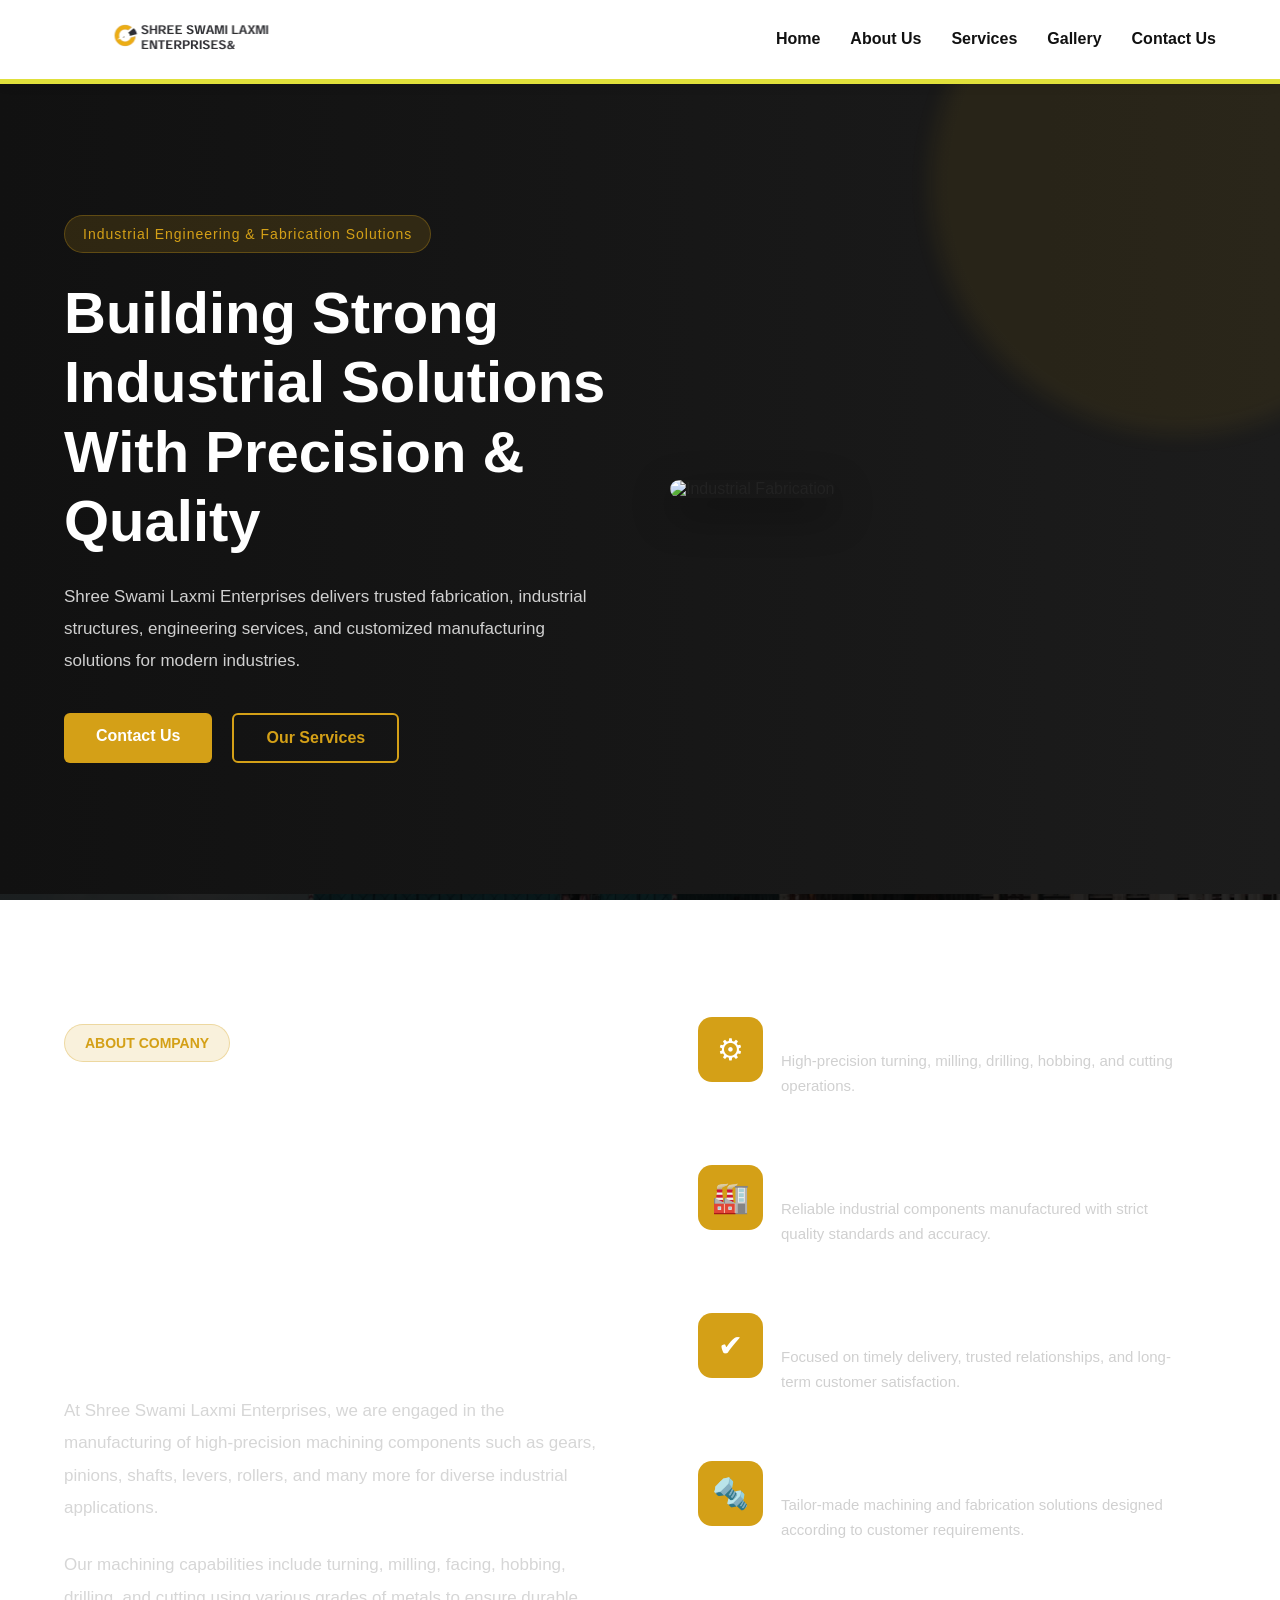
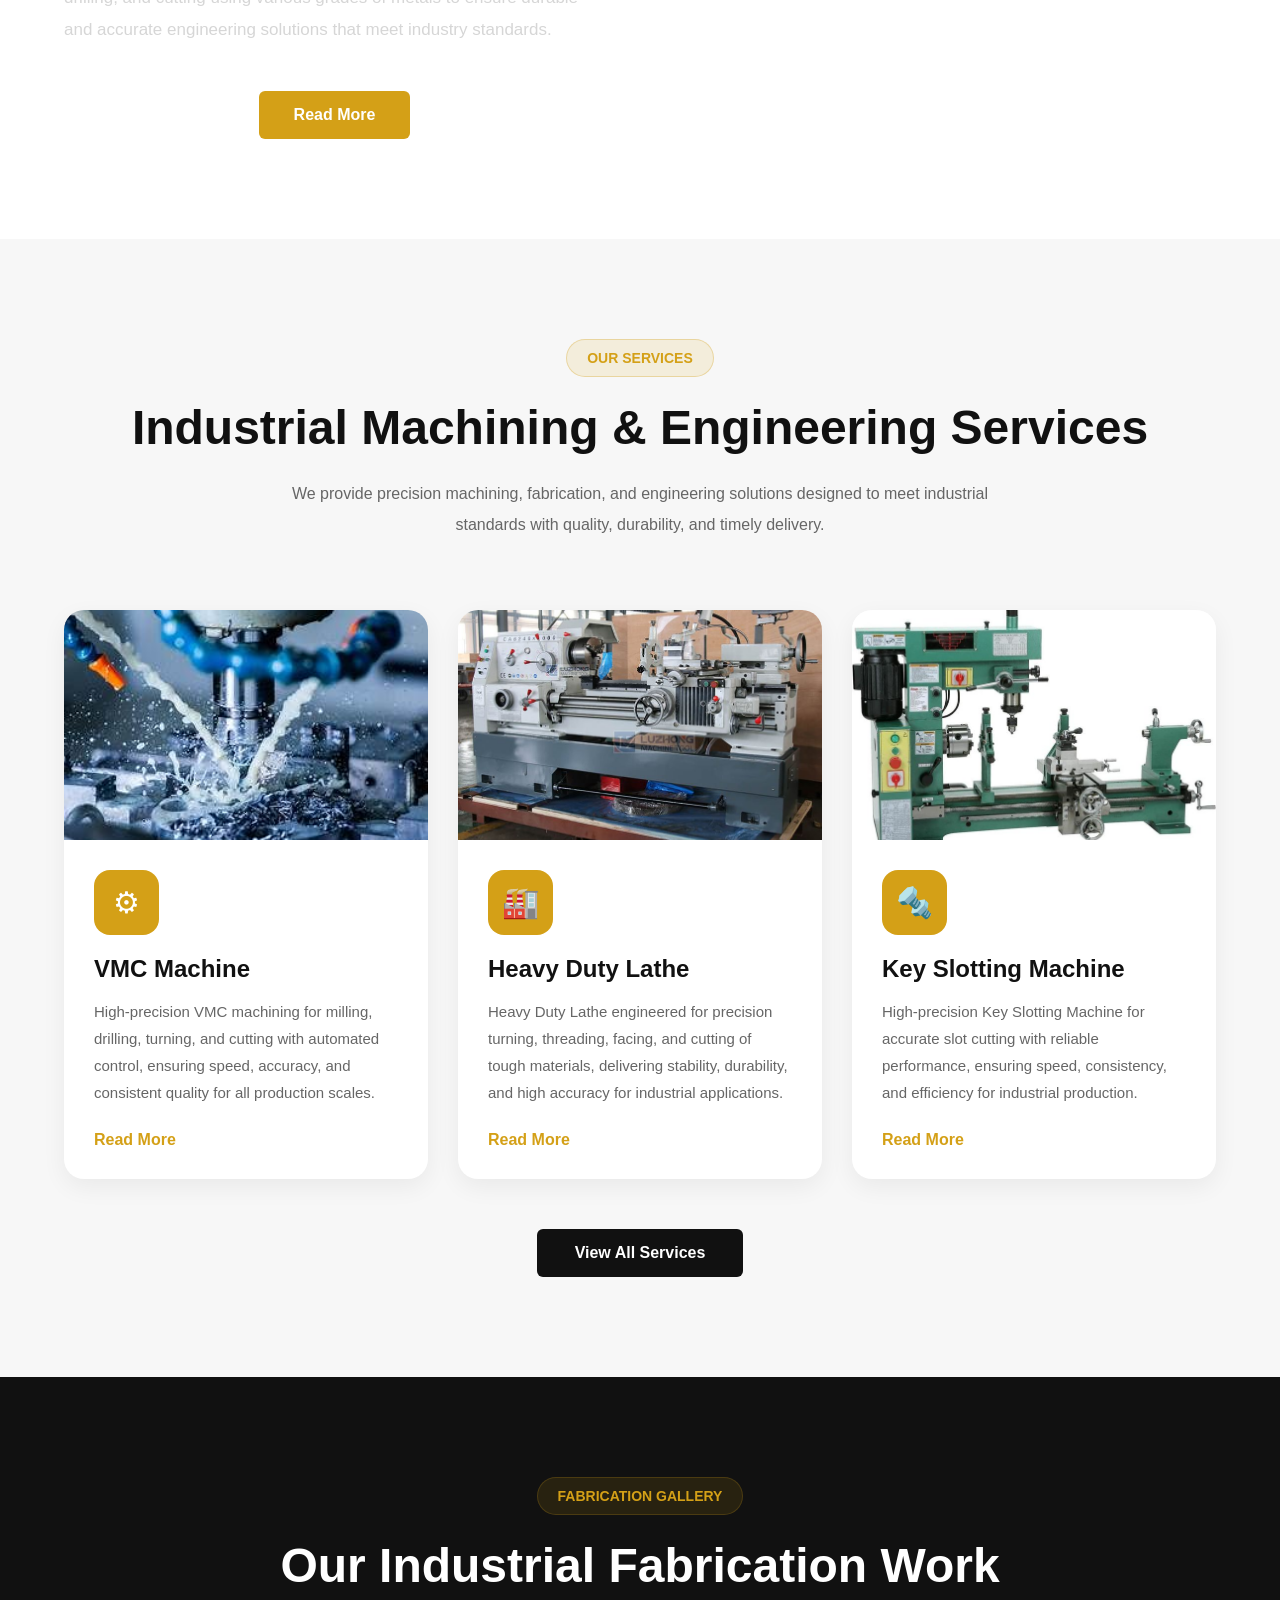
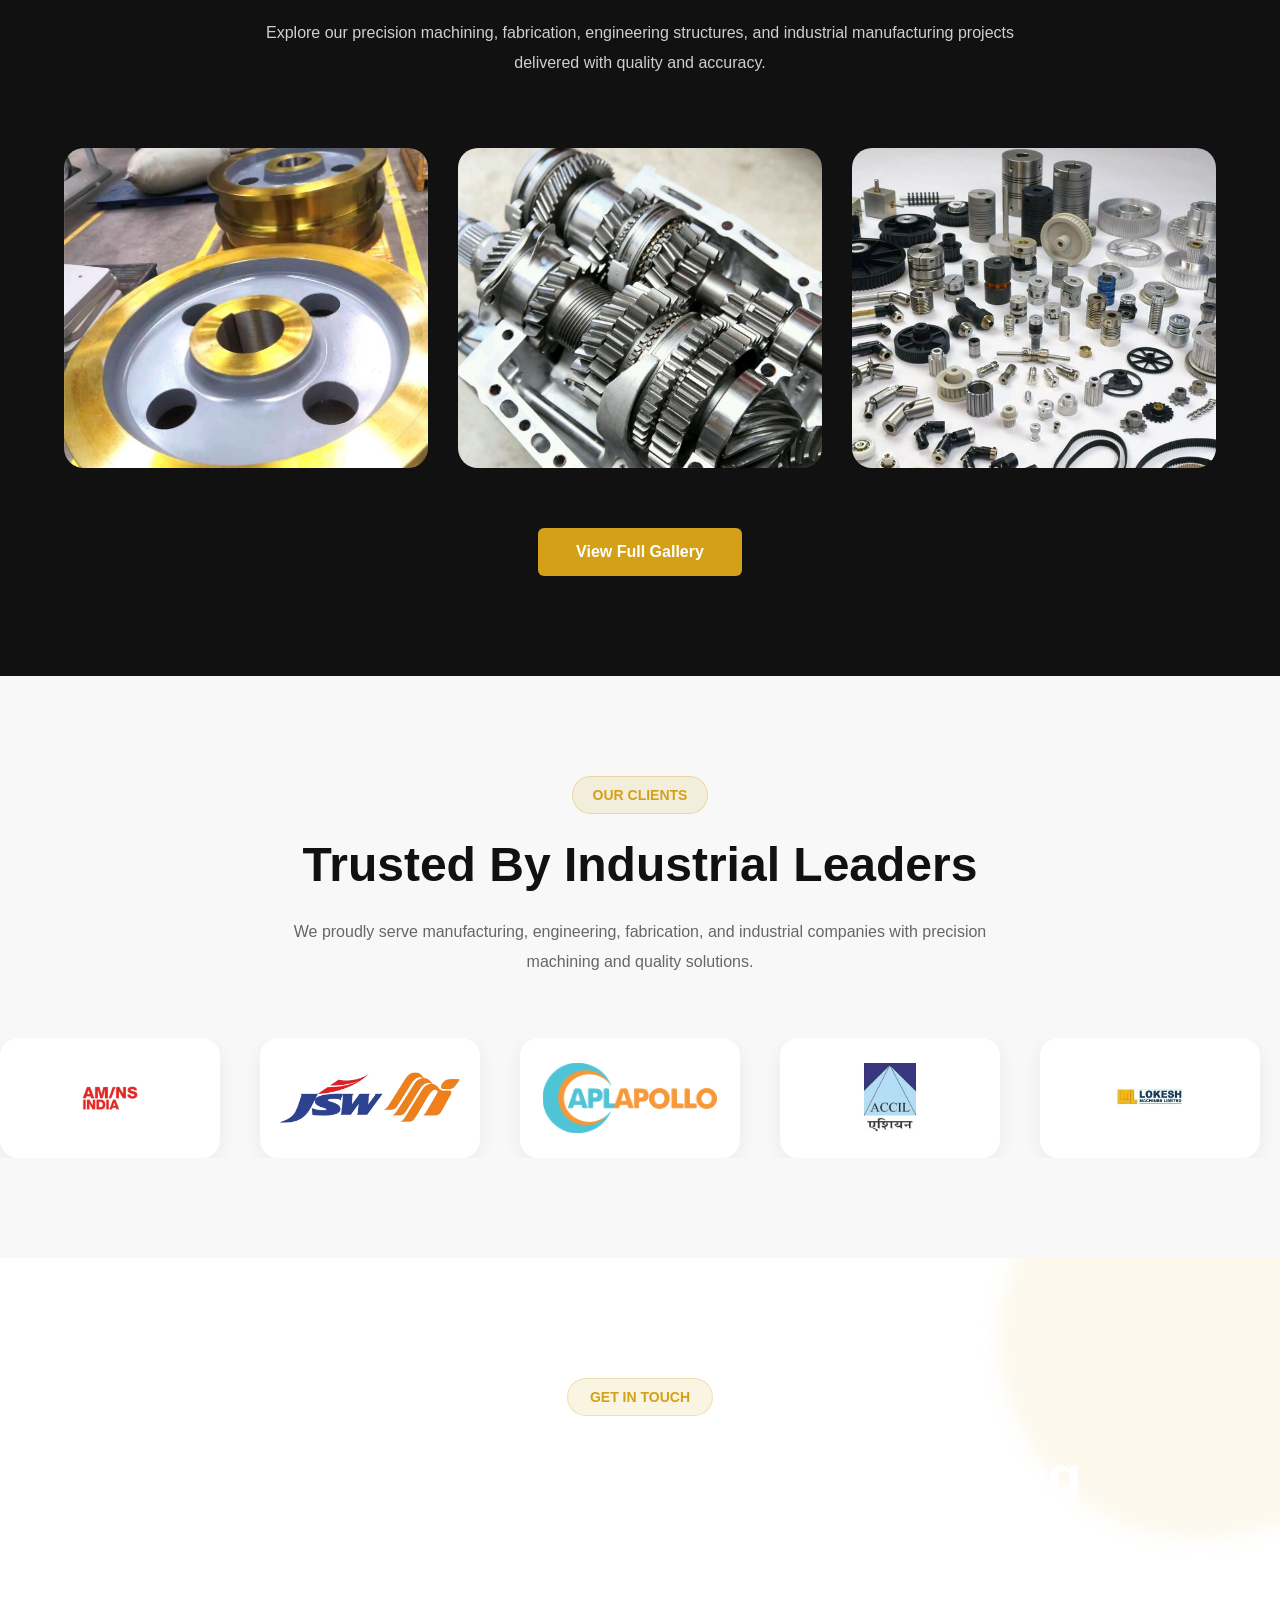
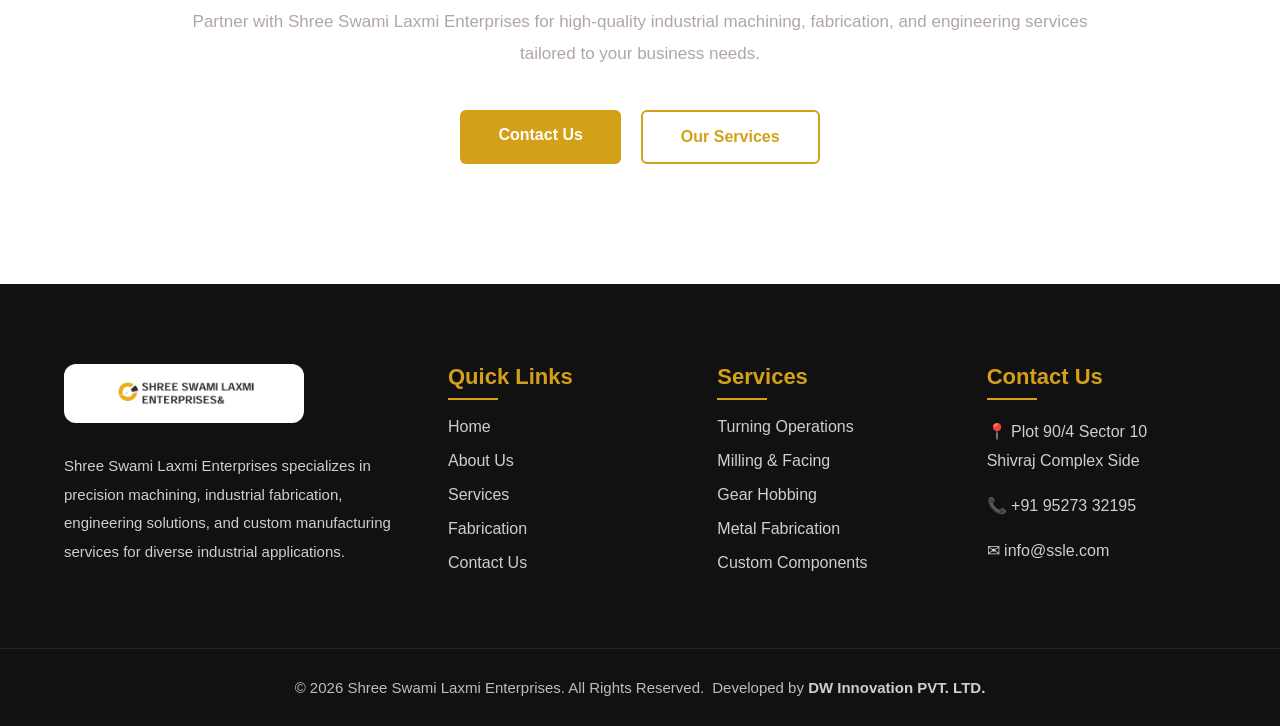
==== index.html @ 6cf03e57 "first commit" ====
<!DOCTYPE html>
<html lang="en">
<head>
    <meta charset="UTF-8">
    <meta name="viewport" content="width=device-width, initial-scale=1.0">
    <title>SSLE</title>
    <link rel="stylesheet" href="assets/css/style.css">
    <link rel="icon" href="assets/img/SSLE_company_logo.png">
</head>
<body>
    <div id="header"></div>

    <section class="hero-section">
        <div class="hero-overlay"></div>
        <div class="container hero-container">

            <div class="hero-content">

                <span class="hero-subtitle">
                    Industrial Engineering & Fabrication Solutions
                </span>

                <h1>
                    Building Strong Industrial Solutions With Precision & Quality
                </h1>

                <p>
                    Shree Swami Laxmi Enterprises delivers trusted fabrication,
                    industrial structures, engineering services, and customized
                    manufacturing solutions for modern industries.
                </p>

                <div class="hero-buttons">
                    <a href="/contact.html" class="primary-btn">
                        Contact Us
                    </a>

                    <a href="services.html" class="secondary-btn">
                        Our Services
                    </a>
                </div>

            </div>

            <div class="hero-image">
                <img src="https://images.unsplash.com/photo-1504307651254-35680f356dfd?q=80&w=1400&auto=format&fit=crop"
                    alt="Industrial Fabrication">
            </div>

        </div>
    </section>

    <section class="about-section">

        <div class="container about-wrapper">

            <!-- LEFT CONTENT -->

            <div class="about-content">

                <span class="section-tag">
                    ABOUT COMPANY
                </span>

                <h2 class="about-heading">
                    Precision Machining & Engineering Solutions
                </h2>

                <p>
                    At Shree Swami Laxmi Enterprises, we are engaged in the
                    manufacturing of high-precision machining components such as
                    gears, pinions, shafts, levers, rollers, and many more for
                    diverse industrial applications.
                </p>

                <p>
                    Our machining capabilities include turning, milling, facing,
                    hobbing, drilling, and cutting using various grades of metals
                    to ensure durable and accurate engineering solutions that meet
                    industry standards.
                </p>

                <div class="about-btn-wrapper">
                    <a href="about.html" class="about-btn">
                        Read More
                    </a>
                </div>
            </div>

            

            <!-- RIGHT IMAGE + CARDS -->

            <div class="about-right">

               
                <div class="about-features">

                    <div class="feature-card">
                        <div class="feature-icon">
                            ⚙
                        </div>

                        <div>
                            <h3>Advanced Machining</h3>

                            <p>
                                High-precision turning, milling, drilling,
                                hobbing, and cutting operations.
                            </p>
                        </div>
                    </div>

                    <div class="feature-card">
                        <div class="feature-icon">
                            🏭
                        </div>

                        <div>
                            <h3>Quality Manufacturing</h3>

                            <p>
                                Reliable industrial components manufactured with
                                strict quality standards and accuracy.
                            </p>
                        </div>
                    </div>

                    <div class="feature-card">
                        <div class="feature-icon">
                            ✔
                        </div>

                        <div>
                            <h3>Customer Commitment</h3>

                            <p>
                                Focused on timely delivery, trusted relationships,
                                and long-term customer satisfaction.
                            </p>
                        </div>
                    </div>

                    <div class="feature-card">
                        <div class="feature-icon">
                            🔩
                        </div>

                        <div>
                            <h3>Customized Solutions</h3>

                            <p>
                                Tailor-made machining and fabrication solutions
                                designed according to customer requirements.
                            </p>
                        </div>
                    </div>

                </div>

            </div>

        </div>

    </section>

    <section class="services-section">

        <div class="container">

            <div class="section-title">

                <span class="section-tag">
                    OUR SERVICES
                </span>

                <h2>
                    Industrial Machining & Engineering Services
                </h2>

                <p>
                    We provide precision machining, fabrication, and engineering
                    solutions designed to meet industrial standards with quality,
                    durability, and timely delivery.
                </p>

            </div>

            <div class="services-grid">

                <!-- Service 1 -->

                <div class="service-card">

                    <div class="service-image">
                        <img src="/assets/img/services/VMC-machine.jfif"
                            alt="VMC Machine">
                    </div>

                    <div class="service-content">

                        <div class="service-icon">
                            ⚙
                        </div>

                        <h3>VMC Machine</h3>

                        <p>
                            High-precision VMC machining for milling, drilling, turning, and cutting with automated control, ensuring speed, accuracy, and consistent quality for all production scales.
                        </p>

                        <a href="#" class="service-btn">
                            Read More
                        </a>

                    </div>

                </div>

                <!-- Service 2 -->

                <div class="service-card">

                    <div class="service-image">
                        <img src="/assets/img/services/Heavy-duty-lathe.jfif"
                            alt="Heavy Duty Lathe">
                    </div>

                    <div class="service-content">

                        <div class="service-icon">
                            🏭
                        </div>

                        <h3>Heavy Duty Lathe</h3>

                        <p>
                            Heavy Duty Lathe engineered for precision turning, threading, facing, and cutting of tough materials, delivering stability, durability, and high accuracy for industrial applications.
                        </p>

                        <a href="#" class="service-btn">
                            Read More
                        </a>

                    </div>

                </div>

                <!-- Service 3 -->

                <div class="service-card">

                    <div class="service-image">
                        <img src="/assets/img/services/Key-slotting-machine.jfif"
                            alt="Key Slotting Machine">
                    </div>

                    <div class="service-content">

                        <div class="service-icon">
                            🔩
                        </div>

                        <h3>Key Slotting Machine</h3>

                        <p>
                            High-precision Key Slotting Machine for accurate slot cutting with reliable performance, ensuring speed, consistency, and efficiency for industrial production.
                        </p>

                        <a href="#" class="service-btn">
                            Read More
                        </a>

                    </div>

                </div>

            </div>
            <div class="services-btn-wrapper">

                <a href="services.html" class="view-services-btn">
                    View All Services
                </a>

            </div>

        </div>

    </section>

    <section class="gallery-section">

        <div class="container">

            <!-- SECTION TITLE -->

            <div class="section-title">

                <span class="section-tag">
                    FABRICATION GALLERY
                </span>

                <h2>
                    Our Industrial Fabrication Work
                </h2>

                <p>
                    Explore our precision machining, fabrication,
                    engineering structures, and industrial manufacturing
                    projects delivered with quality and accuracy.
                </p>

            </div>

            <!-- GALLERY GRID -->

            <div class="gallery-grid">

                <!-- ITEM 1 -->

                <div class="gallery-item">
                    <img src="/assets/img/fabrication/crane-wheels.jfif"
                        alt="Crane Wheels">

                    <div class="gallery-overlay">
                        <h3>Crane Wheels</h3>
                    </div>
                </div>

                <!-- ITEM 2 -->

                <div class="gallery-item">
                    <img src="/assets/img/fabrication/gear-box.jfif"
                        alt="Gear Box">

                    <div class="gallery-overlay">
                        <h3>Gear Box</h3>
                    </div>
                </div>

                <!-- ITEM 3 -->

                <div class="gallery-item">
                    <img src="/assets/img/fabrication/fabrications.jfif"
                        alt="Fabrication Machine">

                    <div class="gallery-overlay">
                        <h3>Fabrication Machine</h3>
                    </div>
                </div>
            </div>

            <!-- BUTTON -->

            <div class="gallery-btn-wrapper">

                <a href="gallery.html" class="gallery-btn">
                    View Full Gallery
                </a>

            </div>

        </div>

    </section>

    <section class="clients-section">

        <div class="container">

            <!-- SECTION TITLE -->

            <div class="section-title">

                <span class="section-tag">
                    OUR CLIENTS
                </span>

                <h2>
                    Trusted By Industrial Leaders
                </h2>

                <p>
                    We proudly serve manufacturing, engineering,
                    fabrication, and industrial companies with
                    precision machining and quality solutions.
                </p>

            </div>

        </div>

        <!-- LOGO SCROLLER -->

        <div class="logo-slider">

            <div class="logo-track">

                <!-- ORIGINAL LOGOS -->

                <div class="logo-item">
                    <img src="/assets/img/logos/Arcelormittal Nippol Steel India .Ltd.jpg" alt="">
                </div>

                <div class="logo-item">
                    <img src="/assets/img/logos/JSW MI Steel Service centre Pvt. Ltd..webp" alt="Client Logo">
                </div>

                <div class="logo-item">
                    <img src="/assets/img/logos/APL Apollo Steels.png" alt="Client Logo">
                </div>

                <div class="logo-item">
                    <img src="/assets/img/logos/Asian Colour Coated Ispat Ltd..jfif" alt="Client Logo">
                </div>

                <div class="logo-item">
                    <img src="/assets/img/logos/Lokesh Machine Ltd.jfif" alt="Client Logo">
                </div>

                <div class="logo-item">
                    <img src="/assets/img/logos/Maharashtra Seamless Ltd.png" alt="Client Logo">
                </div>

                <div class="logo-item">
                    <img src="/assets/img/logos/Mecton Solution Pvt. Ltd..jfif" alt="Client Logo">
                </div>

                <div class="logo-item">
                    <img src="/assets/img/logos/Nutech Industries.jfif" alt="Client Logo">
                </div>

                <div class="logo-item">
                    <img src="/assets/img/logos/Uttam Value Steel Ltd..jfif" alt="Client Logo">
                </div>

                <!-- DUPLICATE FOR SMOOTH LOOP -->

                <div class="logo-item">
                    <img src="/assets/img/logos/Arcelormittal Nippol Steel India .Ltd.jpg" alt="">
                </div>

                <div class="logo-item">
                    <img src="/assets/img/logos/JSW MI Steel Service centre Pvt. Ltd..webp" alt="Client Logo">
                </div>

                <div class="logo-item">
                    <img src="/assets/img/logos/APL Apollo Steels.htm" alt="Client Logo">
                </div>

                <div class="logo-item">
                    <img src="/assets/img/logos/Asian Colour Coated Ispat Ltd..jfif" alt="Client Logo">
                </div>

                <div class="logo-item">
                    <img src="/assets/img/logos/Lokesh Machine Ltd.jfif" alt="Client Logo">
                </div>

                <div class="logo-item">
                    <img src="/assets/img/logos/Maharashtra Seamless Ltd. Nagothane.htm" alt="Client Logo">
                </div>

                <div class="logo-item">
                    <img src="/assets/img/logos/Mecton Solution Pvt. Ltd. Pune.htm" alt="Client Logo">
                </div>

                <div class="logo-item">
                    <img src="/assets/img/logos/Nutech Industries.jfif" alt="Client Logo">
                </div>

                <div class="logo-item">
                    <img src="/assets/img/logos/Uttam Value Steel Ltd..jfif" alt="Client Logo">
                </div>

            </div>

        </div>

    </section>

    <section class="cta-section">

    <div class="cta-overlay"></div>

        <div class="container">

            <div class="cta-content">

                <span class="cta-tag">
                    GET IN TOUCH
                </span>

                <h2>
                    Looking For Precision Machining & Fabrication Solutions?
                </h2>

                <p>
                    Partner with Shree Swami Laxmi Enterprises for
                    high-quality industrial machining, fabrication,
                    and engineering services tailored to your business needs.
                </p>

                <div class="cta-buttons">

                    <a href="contact.html" class="cta-btn primary-btn">
                        Contact Us
                    </a>

                    <a href="services.html" class="cta-btn secondary-btn">
                        Our Services
                    </a>

                </div>

            </div>

        </div>

    </section>

    <div id="footer"></div>

    <script src="assets/js/script.js"></script>
</body>
</html>
---- assets/css/style.css ----
* {
    margin: 0;
    padding: 0;
    box-sizing: border-box;
    font-family: Arial, sans-serif;
}

body {
    background: #ffffff;
    color: #222;
}

.container {
    width: 90%;
    max-width: 1200px;
    margin: auto;
}

/* ================= HEADER ================= */

.main-header {
    width: 100%;
    background: #ffffff;
    box-shadow: 0 2px 10px rgba(0,0,0,0.08);
    position: sticky;
    top: 0;
    z-index: 999;
    border-bottom: 5px solid rgb(224, 224, 59);
}

.navbar {
    display: flex;
    justify-content: space-between;
    align-items: center;
    padding: 15px 0;
}

.logo-section img {
    width: 250px;
    max-width: 100%;
}

.nav-links {
    display: flex;
    gap: 30px;
    list-style: none;
}

.nav-links li a {
    text-decoration: none;
    color: #111;
    font-weight: 600;
    transition: 0.3s;
    position: relative;
}

.nav-links li a::after {
    content: '';
    position: absolute;
    left: 0;
    bottom: -5px;
    width: 0;
    height: 2px;
    background: #d4a017;
    transition: 0.3s;
}

.nav-links li a:hover::after {
    width: 100%;
}

.nav-links li a:hover {
    color: #d4a017;
}

.menu-toggle {
    display: none;
    font-size: 28px;
    cursor: pointer;
    color: #111;
}

/* ================= RESPONSIVE HEADER ================= */

@media(max-width: 992px) {

    .logo-section img {
        width: 210px;
    }

    .nav-links {
        gap: 20px;
    }

}

@media(max-width: 768px) {

    .main-header {
        border-bottom: 4px solid rgb(224, 224, 59);
    }

    .navbar {
        padding: 12px 0;
        position: relative;
    }

    .logo-section img {
        width: 180px;
    }

    /* MENU BUTTON */

    .menu-toggle {
        display: block;
        font-size: 30px;
        z-index: 1001;
    }

    /* MOBILE MENU */

    .nav-links {
        position: absolute;
        top: 100%;
        left: 0;
        width: 100%;
        background: #fff;

        flex-direction: column;
        align-items: center;

        gap: 0;

        max-height: 0;
        overflow: hidden;

        transition: 0.4s ease;

        box-shadow: 0 10px 20px rgba(0,0,0,0.08);
    }

    /* ACTIVE MENU */

    .nav-links.active {
        max-height: 500px;
        padding: 15px 0;
    }

    .nav-links li {
        width: 100%;
        text-align: center;
        border-bottom: 1px solid #f1f1f1;
    }

    .nav-links li:last-child {
        border-bottom: none;
    }

    .nav-links li a {
        display: block;
        padding: 16px 20px;
        font-size: 16px;
    }

    .nav-links li a::after {
        display: none;
    }

}

@media(max-width: 480px) {

    .logo-section img {
        width: 150px;
    }

    .menu-toggle {
        font-size: 26px;
    }

    .nav-links li a {
        font-size: 15px;
        padding: 14px 15px;
    }

}

/* ========================================== */

/* ================= HERO SECTION ================= */

.hero-section {
    position: relative;
    width: 100%;
    min-height: 90vh;
    background: linear-gradient(to right, #111111, #1c1c1c);
    overflow: hidden;
    display: flex;
    align-items: center;
    padding: 80px 0;
}

.hero-overlay {
    position: absolute;
    width: 500px;
    height: 500px;
    background: rgba(212, 160, 23, 0.08);
    border-radius: 50%;
    top: -150px;
    right: -150px;
    filter: blur(10px);
}

.hero-container {
    display: flex;
    align-items: center;
    justify-content: space-between;
    gap: 60px;
    position: relative;
    z-index: 2;
}

.hero-content {
    flex: 1;
    color: #fff;
}

.hero-subtitle {
    display: inline-block;
    background: rgba(212, 160, 23, 0.15);
    color: #d4a017;
    padding: 10px 18px;
    border-radius: 30px;
    font-size: 14px;
    letter-spacing: 1px;
    margin-bottom: 25px;
    border: 1px solid rgba(212, 160, 23, 0.3);
}

.hero-content h1 {
    font-size: 58px;
    line-height: 1.2;
    margin-bottom: 25px;
    font-weight: 700;
}

.hero-content p {
    font-size: 17px;
    line-height: 1.9;
    color: #d0d0d0;
    margin-bottom: 35px;
    max-width: 650px;
}

.hero-buttons {
    display: flex;
    gap: 20px;
    flex-wrap: wrap;
}

.primary-btn,
.secondary-btn {
    padding: 14px 32px;
    text-decoration: none;
    border-radius: 6px;
    font-weight: 600;
    transition: 0.3s ease;
}

.primary-btn {
    background: #d4a017;
    color: #fff;
}

.primary-btn:hover {
    background: #fff;
    color: #111;
}

.secondary-btn {
    border: 2px solid #d4a017;
    color: #d4a017;
}

.secondary-btn:hover {
    background: #d4a017;
    color: #fff;
}

.hero-image {
    flex: 1;
    position: relative;
}

.hero-image img {
    width: 100%;
    border-radius: 20px;
    box-shadow: 0 15px 40px rgba(0,0,0,0.4);
    animation: floatImage 4s ease-in-out infinite;
}

/* Floating Animation */

@keyframes floatImage {
    0% {
        transform: translateY(0px);
    }

    50% {
        transform: translateY(-12px);
    }

    100% {
        transform: translateY(0px);
    }
}

/* ================= RESPONSIVE ================= */

@media(max-width: 1100px) {

    .hero-content h1 {
        font-size: 48px;
    }

}

@media(max-width: 992px) {

    .hero-container {
        flex-direction: column;
        text-align: center;
    }

    .hero-content p {
        margin: auto;
        margin-bottom: 35px;
    }

    .hero-buttons {
        justify-content: center;
    }

    .hero-image {
        margin-top: 40px;
    }

}

@media(max-width: 768px) {

    .hero-section {
        min-height: auto;
        padding: 60px 0;
    }

    .hero-content h1 {
        font-size: 36px;
    }

    .hero-content p {
        font-size: 15px;
    }

    .primary-btn,
    .secondary-btn {
        width: 100%;
        text-align: center;
    }

}

@media(max-width: 480px) {

    .hero-content h1 {
        font-size: 30px;
        line-height: 1.3;
    }

    .hero-subtitle {
        font-size: 12px;
    }

}

/* ================= ABOUT SECTION ================= */

.about-section {
    position: relative;
    padding: 100px 0;
    background: linear-gradient(
            rgba(0, 0, 0, 0.82),
            rgba(0, 0, 0, 0.82)
        ),
        url('/assets/img/about-bg.avif');

    background-size: cover;
    background-position: center;
    background-repeat: no-repeat;
    background-attachment: fixed;
}

.about-wrapper {
    display: flex;
    justify-content: space-between;
    align-items: flex-start;
    gap: 70px;
}

/* ================= LEFT CONTENT ================= */

.about-content {
    flex: 1;
    color: #fff;
    padding-top: 30px;
}

.section-tag {
    display: inline-block;
    background: rgba(212, 160, 23, 0.15);
    color: #d4a017;
    padding: 10px 20px;
    border-radius: 30px;
    font-size: 14px;
    font-weight: 600;
    margin-bottom: 25px;
    border: 1px solid rgba(212, 160, 23, 0.3);
}

.about-heading {
    font-size: 58px;
    line-height: 1.2;
    margin-bottom: 30px;
    color: #fff;
    font-weight: 700;
}

.about-content p {
    font-size: 17px;
    line-height: 1.9;
    color: #d6d6d6;
    margin-bottom: 25px;
}

.about-btn {
    display: inline-block;
    padding: 15px 35px;
    background: #d4a017;
    color: #fff;
    text-decoration: none;
    border-radius: 6px;
    font-weight: 600;
    transition: 0.3s;
    margin-top: 10px;
}

.about-btn-wrapper {
    display: flex;
    justify-content: center;
    margin-top: 35px;
}
.about-btn:hover {
    background: #fff;
    color: #111;
}

/* ================= RIGHT SECTION ================= */

.about-right {
    flex: 1;
}

.about-image {
    width: 100%;
    margin-bottom: 30px;
}

.about-image img {
    width: 100%;
    border-radius: 22px;
    box-shadow: 0 15px 40px rgba(0,0,0,0.35);
    border: 4px solid rgba(255,255,255,0.08);
}

/* ================= FEATURE CARDS ================= */

.about-features {
    display: flex;
    flex-direction: column;
    gap: 20px;
}

.feature-card {
    display: flex;
    align-items: flex-start;
    gap: 18px;
    padding: 22px;
    border-radius: 16px;
    background: rgba(255,255,255,0.06);
    backdrop-filter: blur(8px);
    border: 1px solid rgba(255,255,255,0.08);
    transition: 0.3s;
}

.feature-card:hover {
    transform: translateY(-6px);
    background: rgba(255,255,255,0.1);
}

.feature-icon {
    width: 65px;
    height: 65px;
    background: #d4a017;
    color: #fff;
    border-radius: 14px;
    display: flex;
    align-items: center;
    justify-content: center;
    font-size: 30px;
    flex-shrink: 0;
}

.feature-card h3 {
    margin-bottom: 8px;
    color: #fff;
    font-size: 20px;
}

.feature-card p {
    margin: 0;
    color: #d0d0d0;
    line-height: 1.7;
    font-size: 15px;
}

/* ================= RESPONSIVE ================= */

@media(max-width: 1100px) {

    .about-heading {
        font-size: 46px;
    }

}

@media(max-width: 992px) {

    .about-wrapper {
        flex-direction: column;
    }

    .about-content {
        text-align: center;
    }

    .about-heading {
        font-size: 42px;
    }

    .feature-card {
        text-align: left;
    }

}

@media(max-width: 768px) {

    .about-section {
        padding: 70px 0;
        background-attachment: scroll;
    }

    .about-heading {
        font-size: 34px;
    }

    .about-content p {
        font-size: 15px;
    }

}

@media(max-width: 480px) {

    .about-heading {
        font-size: 28px;
        line-height: 1.3;
    }

    .feature-card {
        flex-direction: column;
        align-items: flex-start;
    }

}

/* ================= SERVICES SECTION ================= */

.services-section {
    padding: 100px 0;
    background: #f7f7f7;
}

.section-title {
    text-align: center;
    margin-bottom: 70px;
}

.section-title .section-tag {
    display: inline-block;
    background: rgba(212, 160, 23, 0.12);
    color: #d4a017;
    padding: 10px 20px;
    border-radius: 30px;
    font-size: 14px;
    font-weight: 600;
    margin-bottom: 20px;
}

.section-title h2 {
    font-size: 48px;
    color: #111;
    margin-bottom: 20px;
    line-height: 1.3;
}

.section-title p {
    max-width: 750px;
    margin: auto;
    color: #666;
    line-height: 1.9;
    font-size: 16px;
}

/* ================= SERVICES GRID ================= */

.services-grid {
    display: grid;
    grid-template-columns: repeat(3, 1fr);
    gap: 30px;
}

/* ================= SERVICE CARD ================= */

.service-card {
    background: #fff;
    border-radius: 20px;
    overflow: hidden;
    transition: 0.4s;
    box-shadow: 0 8px 25px rgba(0,0,0,0.06);
    position: relative;
}

.service-card:hover {
    transform: translateY(-10px);
    box-shadow: 0 20px 45px rgba(0,0,0,0.12);
}

.service-image {
    width: 100%;
    height: 230px;
    overflow: hidden;
}

.service-image img {
    width: 100%;
    height: 100%;
    object-fit: cover;
    transition: 0.5s;
}

.service-card:hover .service-image img {
    transform: scale(1.08);
}

.service-content {
    padding: 30px;
}

.service-icon {
    width: 65px;
    height: 65px;
    background: #d4a017;
    color: #fff;
    border-radius: 16px;
    display: flex;
    align-items: center;
    justify-content: center;
    font-size: 30px;
    margin-bottom: 20px;
}

.service-content h3 {
    font-size: 24px;
    color: #111;
    margin-bottom: 15px;
}

.service-content p {
    color: #666;
    line-height: 1.8;
    margin-bottom: 25px;
    font-size: 15px;
}

.service-btn {
    display: inline-block;
    text-decoration: none;
    color: #d4a017;
    font-weight: 600;
    position: relative;
}

.service-btn::after {
    content: '';
    position: absolute;
    left: 0;
    bottom: -4px;
    width: 0;
    height: 2px;
    background: #d4a017;
    transition: 0.3s;
}

.service-btn:hover::after {
    width: 100%;
}

/* ================= VIEW BUTTON ================= */

.services-btn-wrapper {
    display: flex;
    justify-content: center;
    margin-top: 50px;
}

.view-services-btn {
    display: inline-block;
    padding: 15px 38px;
    background: #111;
    color: #fff;
    text-decoration: none;
    border-radius: 6px;
    font-weight: 600;
    transition: 0.3s ease;
}

.view-services-btn:hover {
    background: #d4a017;
    color: #fff;
}
/* ================= RESPONSIVE ================= */

@media(max-width: 1100px) {

    .services-grid {
        grid-template-columns: repeat(2, 1fr);
    }

}

@media(max-width: 768px) {

    .services-section {
        padding: 70px 0;
    }

    .section-title h2 {
        font-size: 34px;
    }

    .services-grid {
        grid-template-columns: 1fr;
    }

}

@media(max-width: 480px) {

    .section-title h2 {
        font-size: 28px;
    }

    .service-content {
        padding: 24px;
    }

    .service-content h3 {
        font-size: 22px;
    }

}

/* ================= GALLERY SECTION ================= */

.gallery-section {
    padding: 100px 0;
    background: #111;
}

/* ================= SECTION TITLE ================= */

.gallery-section .section-title {
    text-align: center;
    margin-bottom: 70px;
}

.gallery-section .section-tag {
    display: inline-block;
    background: rgba(212, 160, 23, 0.12);
    color: #d4a017;
    padding: 10px 20px;
    border-radius: 30px;
    font-size: 14px;
    font-weight: 600;
    margin-bottom: 20px;
    border: 1px solid rgba(212, 160, 23, 0.2);
}

.gallery-section .section-title h2 {
    font-size: 48px;
    color: #fff;
    margin-bottom: 20px;
    line-height: 1.3;
}

.gallery-section .section-title p {
    max-width: 760px;
    margin: auto;
    color: #cfcfcf;
    line-height: 1.9;
    font-size: 16px;
}

/* ================= GALLERY GRID ================= */

.gallery-grid {
    display: grid;
    grid-template-columns: repeat(3, 1fr);
    gap: 30px;
}

/* ================= GALLERY ITEM ================= */

.gallery-item {
    position: relative;
    overflow: hidden;
    border-radius: 20px;
    cursor: pointer;
    height: 320px;
}

.gallery-item img {
    width: 100%;
    height: 100%;
    object-fit: cover;
    transition: 0.5s ease;
}

/* OVERLAY */

.gallery-overlay {
    position: absolute;
    inset: 0;
    background: linear-gradient(
        to top,
        rgba(0,0,0,0.85),
        rgba(0,0,0,0.2)
    );

    display: flex;
    align-items: flex-end;
    padding: 30px;
    opacity: 0;
    transition: 0.4s ease;
}

.gallery-overlay h3 {
    color: #fff;
    font-size: 24px;
    transform: translateY(20px);
    transition: 0.4s ease;
}

/* HOVER EFFECT */

.gallery-item:hover img {
    transform: scale(1.08);
}

.gallery-item:hover .gallery-overlay {
    opacity: 1;
}

.gallery-item:hover .gallery-overlay h3 {
    transform: translateY(0);
}

/* ================= BUTTON ================= */

.gallery-btn-wrapper {
    display: flex;
    justify-content: center;
    margin-top: 60px;
}

.gallery-btn {
    display: inline-block;
    padding: 15px 38px;
    background: #d4a017;
    color: #fff;
    text-decoration: none;
    border-radius: 6px;
    font-weight: 600;
    transition: 0.3s;
}

.gallery-btn:hover {
    background: #fff;
    color: #111;
}

/* ================= RESPONSIVE ================= */

@media(max-width: 1100px) {

    .gallery-grid {
        grid-template-columns: repeat(2, 1fr);
    }

}

@media(max-width: 768px) {

    .gallery-section {
        padding: 70px 0;
    }

    .gallery-section .section-title h2 {
        font-size: 34px;
    }

    .gallery-grid {
        grid-template-columns: 1fr;
    }

    .gallery-item {
        height: 280px;
    }

}

@media(max-width: 480px) {

    .gallery-section .section-title h2 {
        font-size: 28px;
    }

    .gallery-overlay h3 {
        font-size: 20px;
    }

}

/* ================= CLIENTS SECTION ================= */

.clients-section {
    padding: 100px 0;
    background: #f8f8f8;
    overflow: hidden;
}

/* ================= SECTION TITLE ================= */

.clients-section .section-title {
    text-align: center;
    margin-bottom: 60px;
}

.clients-section .section-tag {
    display: inline-block;
    background: rgba(212, 160, 23, 0.12);
    color: #d4a017;
    padding: 10px 20px;
    border-radius: 30px;
    font-size: 14px;
    font-weight: 600;
    margin-bottom: 20px;
}

.clients-section .section-title h2 {
    font-size: 48px;
    color: #111;
    margin-bottom: 20px;
}

.clients-section .section-title p {
    max-width: 750px;
    margin: auto;
    color: #666;
    line-height: 1.9;
}

/* ================= LOGO SCROLLER ================= */

.logo-slider {
    width: 100%;
    overflow: hidden;
    position: relative;
}

.logo-track {
    display: flex;
    align-items: center;
    gap: 40px;
    width: max-content;
    animation: scrollLogos 25s linear infinite;
}

/* LOGO ITEM */

.logo-item {
    width: 220px;
    height: 120px;
    background: #fff;
    border-radius: 18px;
    display: flex;
    align-items: center;
    justify-content: center;
    padding: 20px;
    transition: 0.3s ease;
    box-shadow: 0 5px 18px rgba(0,0,0,0.06);
}

.logo-item:hover {
    transform: translateY(-8px);
    box-shadow: 0 15px 30px rgba(0,0,0,0.12);
}

.logo-item img {
    width: 100%;
    max-height: 70px;
    object-fit: contain;
    /* filter: grayscale(100%); */
    transition: 0.3s ease;
}
/* 
.logo-item:hover img {
    filter: grayscale(0%);
} */

/* ================= ANIMATION ================= */

@keyframes scrollLogos {

    0% {
        transform: translateX(0);
    }

    100% {
        transform: translateX(-50%);
    }

}

/* ================= RESPONSIVE ================= */

@media(max-width: 768px) {

    .clients-section {
        padding: 70px 0;
    }

    .clients-section .section-title h2 {
        font-size: 34px;
    }

    .logo-item {
        width: 170px;
        height: 100px;
    }

}

@media(max-width: 480px) {

    .clients-section .section-title h2 {
        font-size: 28px;
    }

    .logo-track {
        gap: 20px;
    }

    .logo-item {
        width: 140px;
        height: 85px;
        padding: 15px;
    }

}

/* ================= CTA SECTION ================= */

.cta-section {
    position: relative;
    padding: 120px 0;
    background: linear-gradient(
            rgba(0, 0, 0, 0.82),
            rgba(0, 0, 0, 0.82)
        ),
        url('/assets/img/CTA-bg.jfif');

    background-size: cover;
    background-position: center;
    background-repeat: no-repeat;
    background-attachment: fixed;
    overflow: hidden;
}

/* OVERLAY SHAPE */

.cta-overlay {
    position: absolute;
    top: -120px;
    right: -120px;
    width: 400px;
    height: 400px;
    background: rgba(212, 160, 23, 0.08);
    border-radius: 50%;
    filter: blur(10px);
}

/* CONTENT */

.cta-content {
    position: relative;
    z-index: 2;
    text-align: center;
    max-width: 900px;
    margin: auto;
}

/* TAG */

.cta-tag {
    display: inline-block;
    background: rgba(212, 160, 23, 0.12);
    color: #d4a017;
    padding: 10px 22px;
    border-radius: 30px;
    font-size: 14px;
    font-weight: 600;
    margin-bottom: 25px;
    border: 1px solid rgba(212, 160, 23, 0.25);
}

/* TITLE */

.cta-content h2 {
    font-size: 56px;
    color: #fff;
    line-height: 1.25;
    margin-bottom: 25px;
    font-weight: 700;
}

/* DESCRIPTION */

.cta-content p {
    font-size: 17px;
    line-height: 1.9;
    color: #b1a6a6;
    margin-bottom: 40px;
}

/* BUTTONS */

.cta-buttons {
    display: flex;
    justify-content: center;
    gap: 20px;
    flex-wrap: wrap;
}

.cta-btn {
    display: inline-block;
    padding: 16px 38px;
    text-decoration: none;
    border-radius: 6px;
    font-weight: 600;
    transition: 0.3s ease;
}

/* PRIMARY */

.primary-btn {
    background: #d4a017;
    color: #fff;
}

.primary-btn:hover {
    background: #fff;
    color: #111;
}

/* SECONDARY */

.secondary-btn {
    border: 2px solid #d4a017;
    color: #d4a017;
}

.secondary-btn:hover {
    background: #d4a017;
    color: #fff;
}

/* ================= RESPONSIVE ================= */

@media(max-width: 992px) {

    .cta-content h2 {
        font-size: 44px;
    }

}

@media(max-width: 768px) {

    .cta-section {
        padding: 80px 0;
        background-attachment: scroll;
    }

    .cta-content h2 {
        font-size: 34px;
    }

    .cta-content p {
        font-size: 15px;
    }

}

@media(max-width: 480px) {

    .cta-content h2 {
        font-size: 28px;
        line-height: 1.4;
    }

    .cta-btn {
        width: 100%;
        text-align: center;
    }

}

/* ================= FOOTER ================= */

/* ================= FOOTER ================= */

.main-footer {
    background: #111;
    color: #fff;
    padding-top: 80px;
    position: relative;
    overflow: hidden;
}

/* ================= GRID ================= */

.footer-grid {
    display: grid;
    grid-template-columns: 1.5fr 1fr 1fr 1fr;
    gap: 40px;
    padding-bottom: 60px;
}

/* ================= LOGO ================= */

.footer-logo {
    width: 240px;
    max-width: 100%;
    background: #fff;
    padding: 10px;
    border-radius: 12px;
    margin-bottom: 25px;
}

/* ================= DESCRIPTION ================= */

.footer-description {
    color: #cfcfcf;
    line-height: 1.9;
    font-size: 15px;
}

/* ================= HEADINGS ================= */

.footer-column h3 {
    color: #d4a017;
    margin-bottom: 28px;
    font-size: 22px;
    position: relative;
}

.footer-column h3::after {
    content: '';
    position: absolute;
    left: 0;
    bottom: -10px;
    width: 50px;
    height: 2px;
    background: #d4a017;
}

/* ================= LINKS ================= */

.footer-column ul {
    list-style: none;
    padding: 0;
    margin: 0;
}

.footer-column ul li {
    margin-bottom: 16px;
}

.footer-column ul li a {
    color: #cfcfcf;
    text-decoration: none;
    transition: 0.3s ease;
    display: inline-block;
}

.footer-column ul li a:hover {
    color: #d4a017;
    padding-left: 6px;
}

/* ================= CONTACT ================= */

.footer-contact li {
    color: #cfcfcf;
    line-height: 1.8;
    word-break: break-word;
}

/* ================= FOOTER BOTTOM ================= */

.footer-bottom {
    border-top: 1px solid rgba(255,255,255,0.08);
    padding: 25px 15px;
    text-align: center;
}

.footer-bottom p {
    color: #bdbdbd;
    font-size: 15px;
    line-height: 1.8;

    display: flex;
    justify-content: center;
    align-items: center;
    gap: 8px;

    flex-wrap: wrap;
}

/* ================= DEVELOPED BY ================= */

.devloped-by {
    color: #cfcfcf;
    font-weight: 600;
    text-decoration: none;
    transition: 0.3s ease;
}

.devloped-by:hover {
    color: #d4a017;
    text-decoration: underline;
}

/* ================= RESPONSIVE ================= */

@media(max-width: 1100px) {

    .footer-grid {
        grid-template-columns: repeat(2, 1fr);
        gap: 50px 40px;
    }

}

/* ================= TABLET ================= */

@media(max-width: 768px) {

    .main-footer {
        padding-top: 60px;
    }

    .footer-grid {
        grid-template-columns: 1fr;
        gap: 45px;
        padding-bottom: 50px;
    }

    .footer-column {
        text-align: justify;
    }

    .footer-column h3::after {
        left: 50%;
        transform: translateX(-50%);
    }

    .footer-logo {
        width: 200px;
        margin: 0 auto 25px;
        display: block;
    }

    .footer-description {
        max-width: 500px;
        margin: auto;
    }

    .footer-column ul li {
        margin-bottom: 14px;
    }

    .footer-bottom {
        padding: 20px 15px;
    }

    .footer-bottom p {
        font-size: 14px;
        line-height: 1.9;
        flex-direction: column;
        gap: 4px;
    }

}

/* ================= MOBILE ================= */

@media(max-width: 480px) {

    .main-footer {
        padding-top: 50px;
    }

    .footer-grid {
        gap: 40px;
    }

    .footer-column h3 {
        font-size: 20px;
    }

    .footer-description {
        font-size: 14px;
        line-height: 1.8;
    }

    .footer-column ul li a,
    .footer-contact li {
        font-size: 14px;
    }

    .footer-bottom p {
        font-size: 13px;
    }

    .footer-logo {
        width: 170px;
    }

}
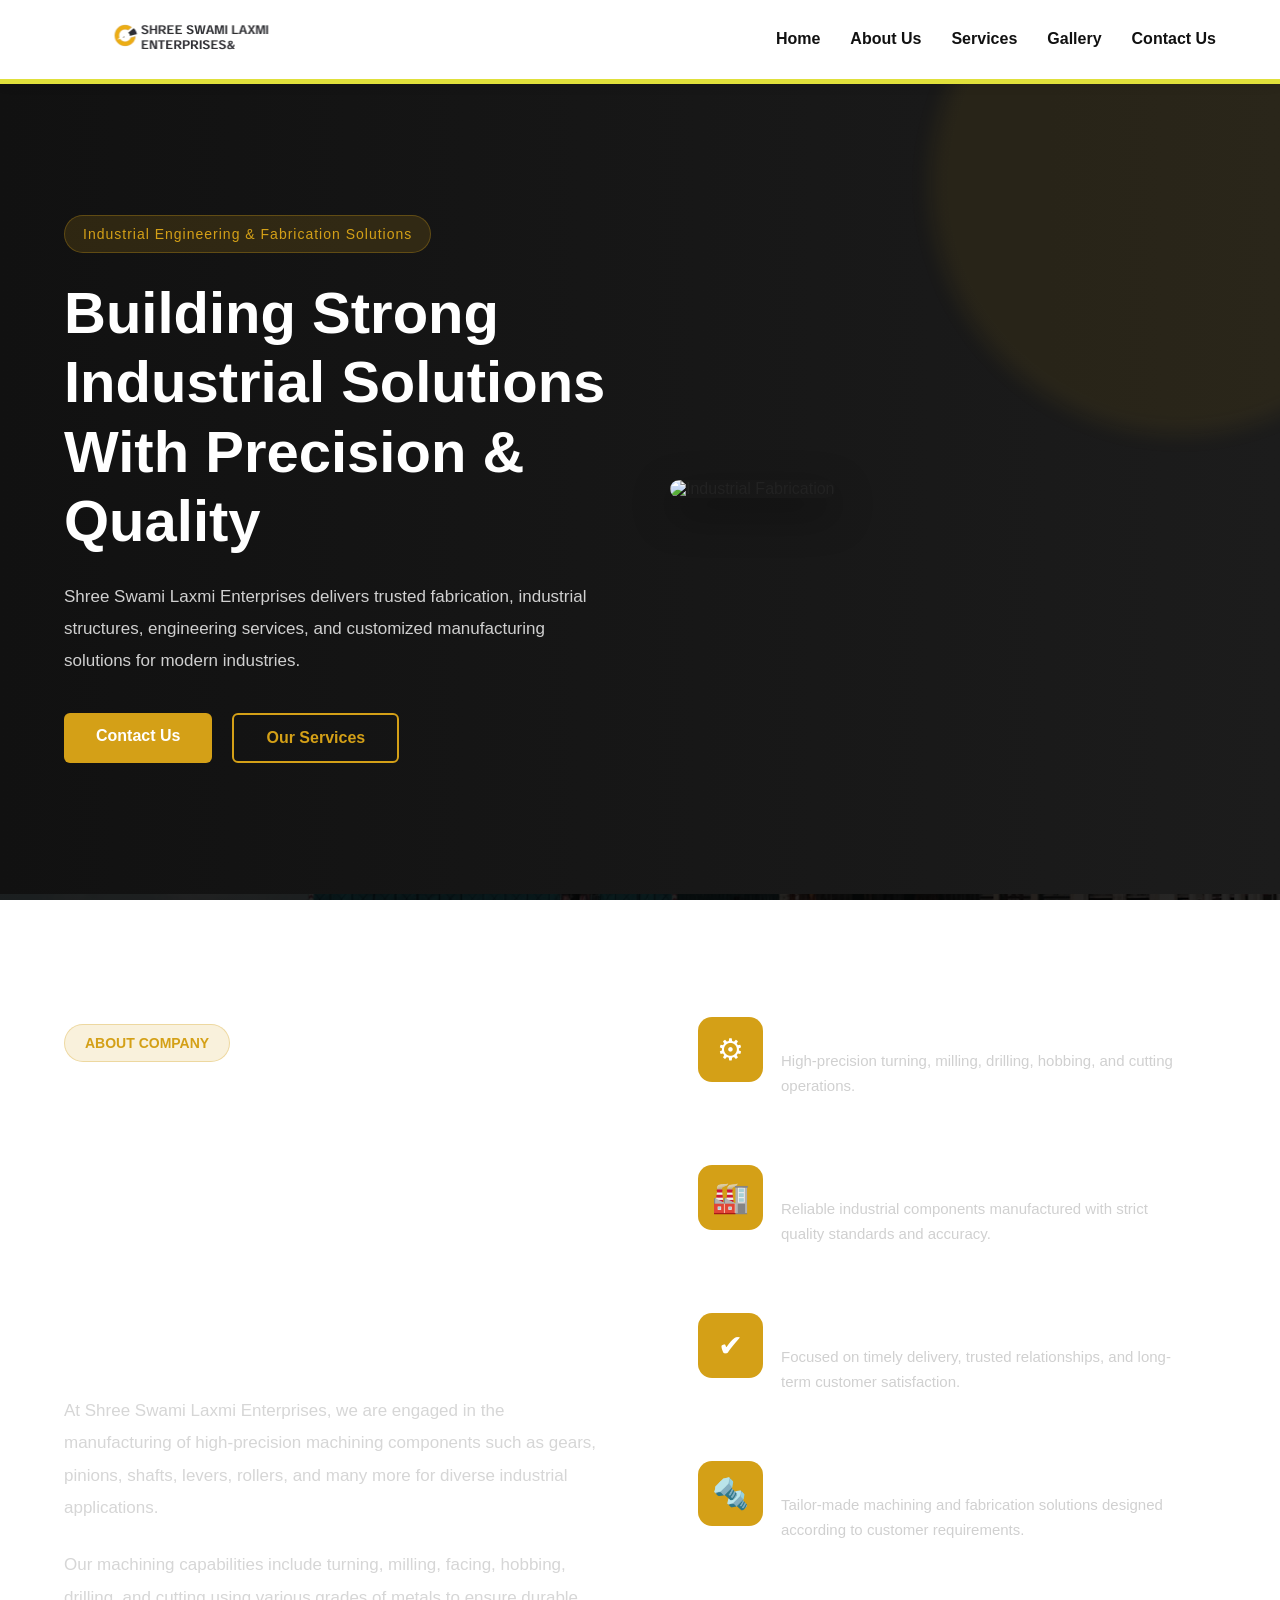
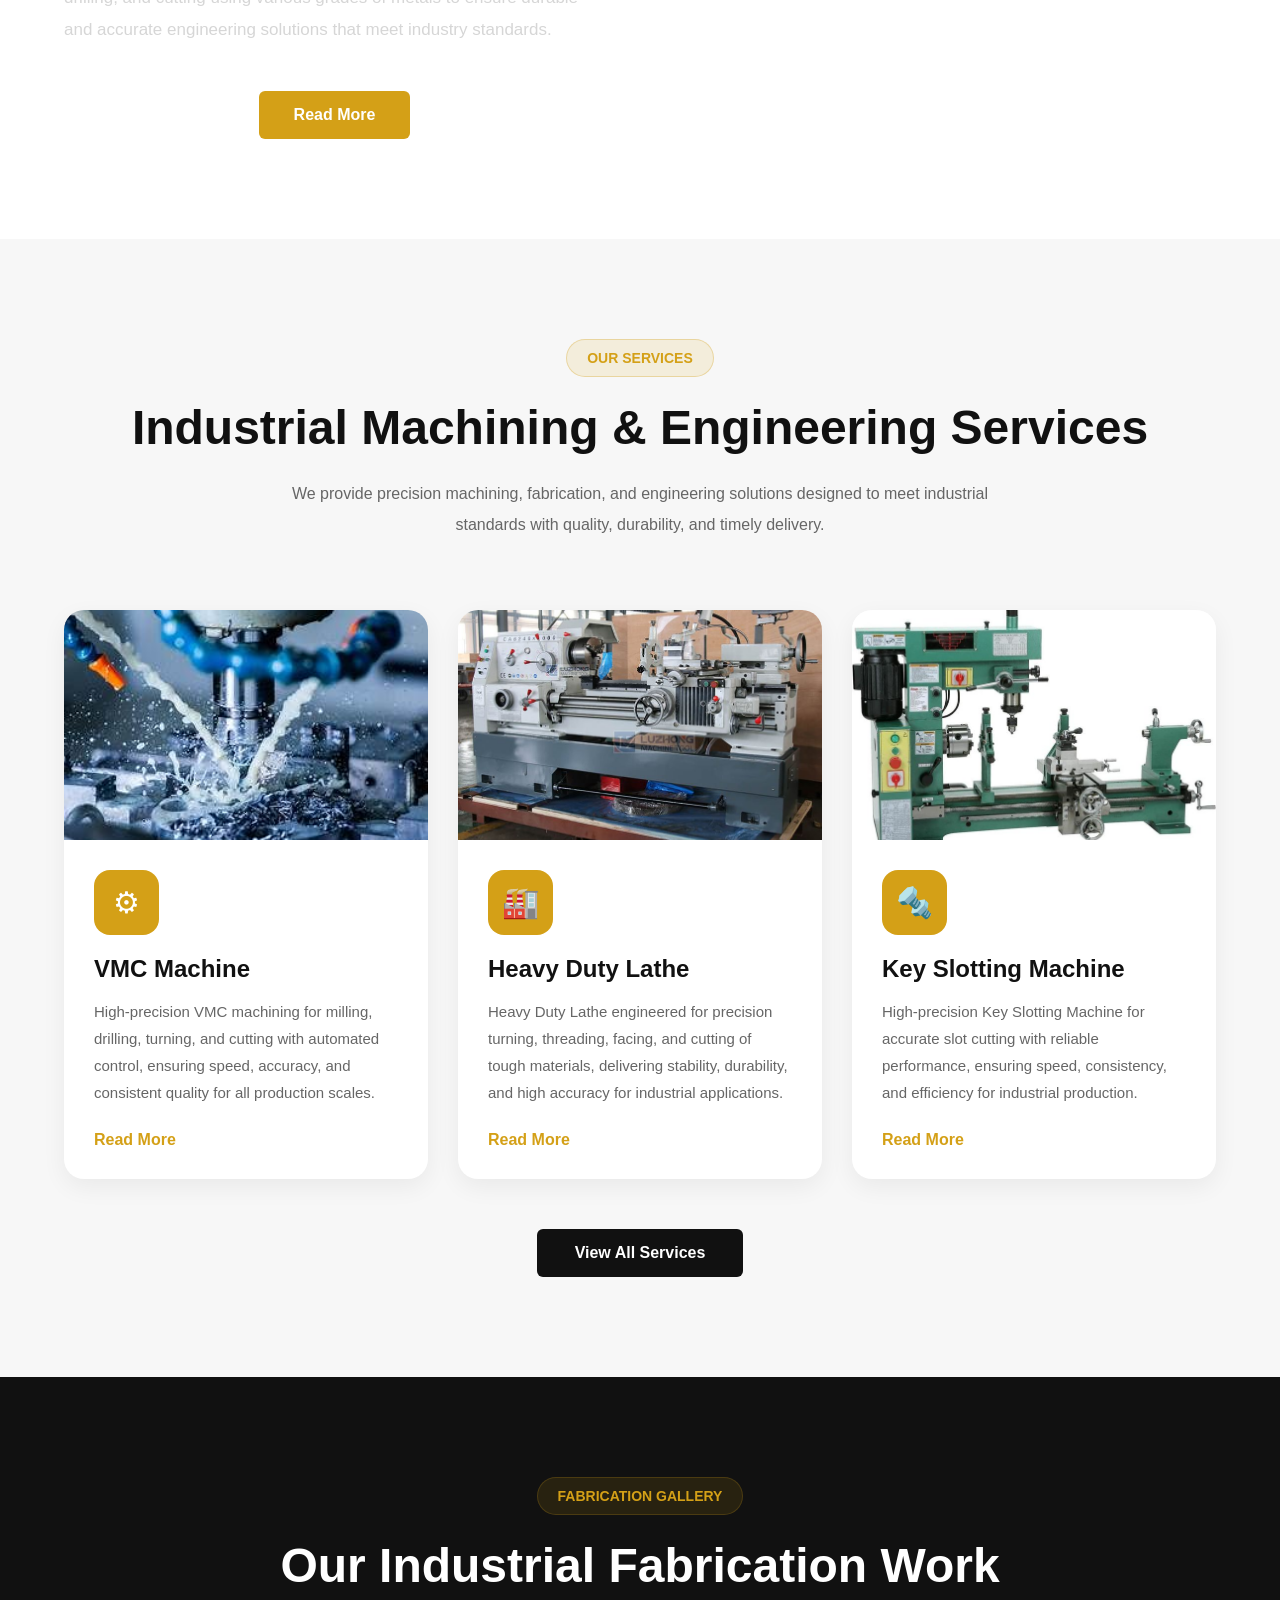
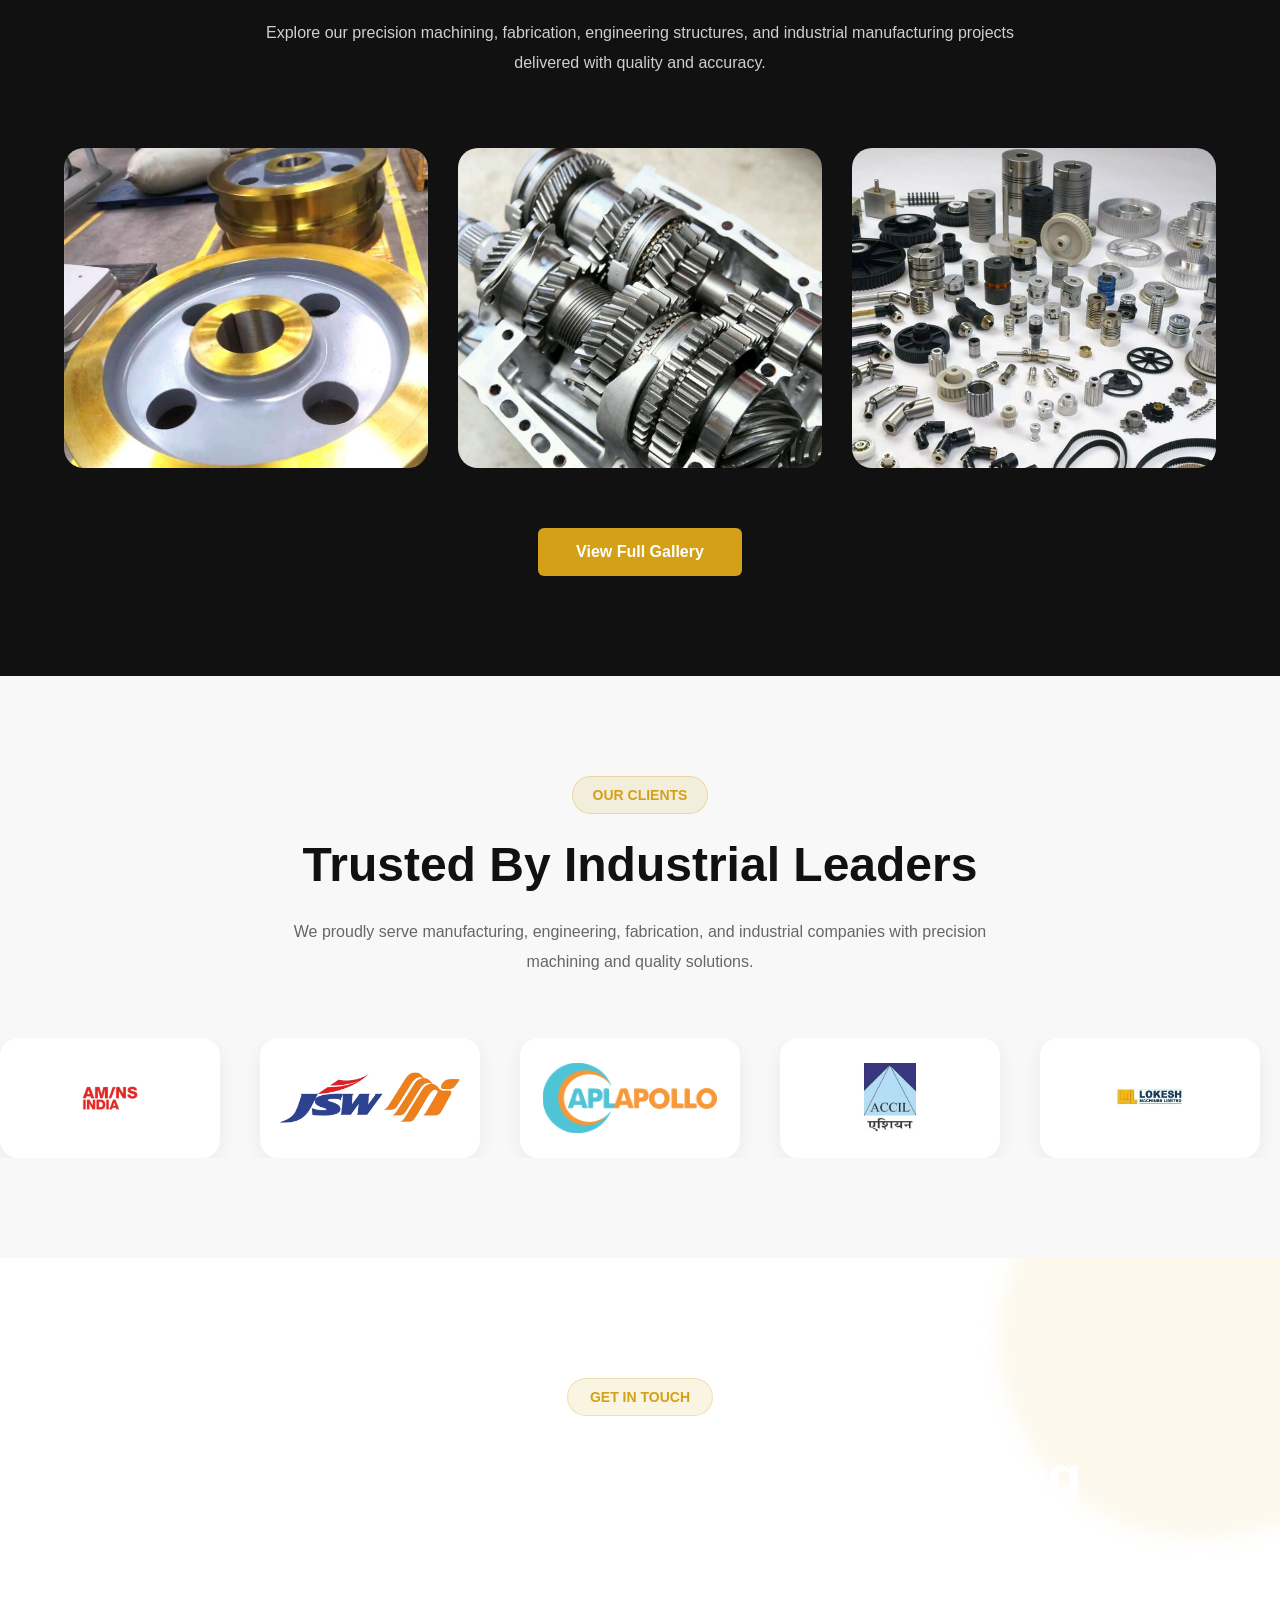
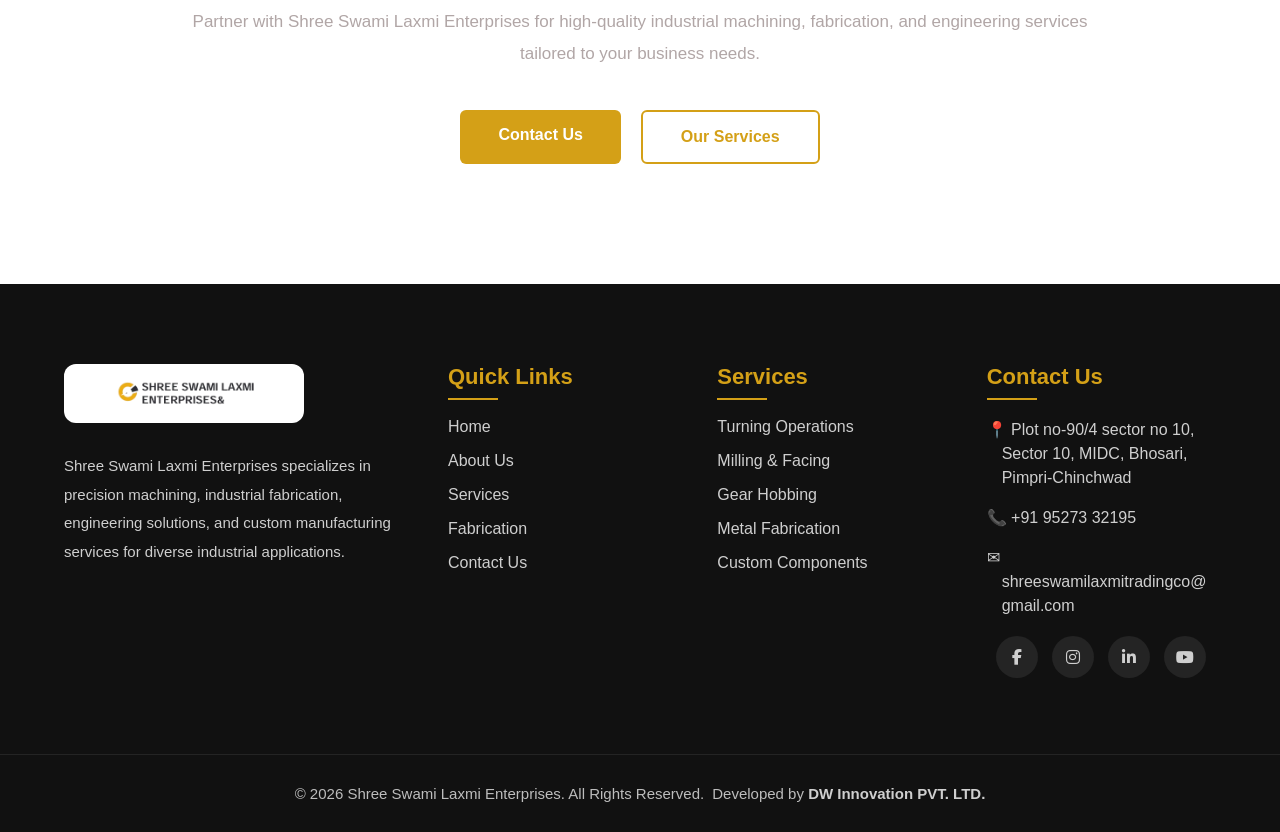
==== commit b0eb1246: "Update project with latest changes" ====
--- a/index.html
+++ b/index.html
@@ -6,6 +6,7 @@
     <title>SSLE</title>
     <link rel="stylesheet" href="assets/css/style.css">
     <link rel="icon" href="assets/img/SSLE_company_logo.png">
+    <link rel="stylesheet" href="https://cdnjs.cloudflare.com/ajax/libs/font-awesome/6.5.1/css/all.min.css">
 </head>
 <body>
     <div id="header"></div>
--- a/assets/css/style.css
+++ b/assets/css/style.css
@@ -1259,8 +1259,6 @@
 
 /* ================= FOOTER ================= */
 
-/* ================= FOOTER ================= */
-
 .main-footer {
     background: #111;
     color: #fff;
@@ -1342,12 +1340,95 @@
 
 /* ================= CONTACT ================= */
 
+.footer-column-contact ul {
+    list-style: none;
+    padding: 0;
+    margin: 0;
+}
+
+.footer-column-contact h3 {
+    color: #d4a017;
+    margin-bottom: 28px;
+    font-size: 22px;
+    position: relative;
+}
+
 .footer-contact li {
     color: #cfcfcf;
-    line-height: 1.8;
+    line-height: 1.5;
     word-break: break-word;
-}
-
+    margin-bottom: 10px;
+}
+
+.footer-contact span {
+    padding-left: 15px;
+}
+
+.email-id {
+    padding: 0;
+}
+
+/* ================= SOCIAL ICONS ================= */
+
+.social-icons {
+    display: flex;
+    justify-content: center;
+    align-items: center;
+    gap: 14px;
+    margin-top: 18px;
+}
+
+.social-icons a {
+    width: 42px;
+    height: 42px;
+
+    display: flex;
+    align-items: center;
+    justify-content: center;
+
+    border-radius: 50%;
+
+    background: rgba(255,255,255,0.08);
+
+    color: #fff;
+
+    text-decoration: none;
+
+    font-size: 16px;
+
+    transition: 0.3s ease;
+
+    padding: 0 !important;
+    line-height: 1;
+}
+
+/* ICON CENTER FIX */
+
+.social-icons a i {
+    display: flex;
+    align-items: center;
+    justify-content: center;
+
+    width: 100%;
+    height: 100%;
+
+    margin: 0;
+    padding: 0;
+}
+
+/* HOVER */
+
+.social-icons a:hover {
+    /* background: #658f17; */
+    color: #111;
+    transform: translateY(-4px);
+}
+
+/* REMOVE TEXT SHIFT */
+
+.social-icons a:hover {
+    padding-left: 0 !important;
+}
 /* ================= FOOTER BOTTOM ================= */
 
 .footer-bottom {
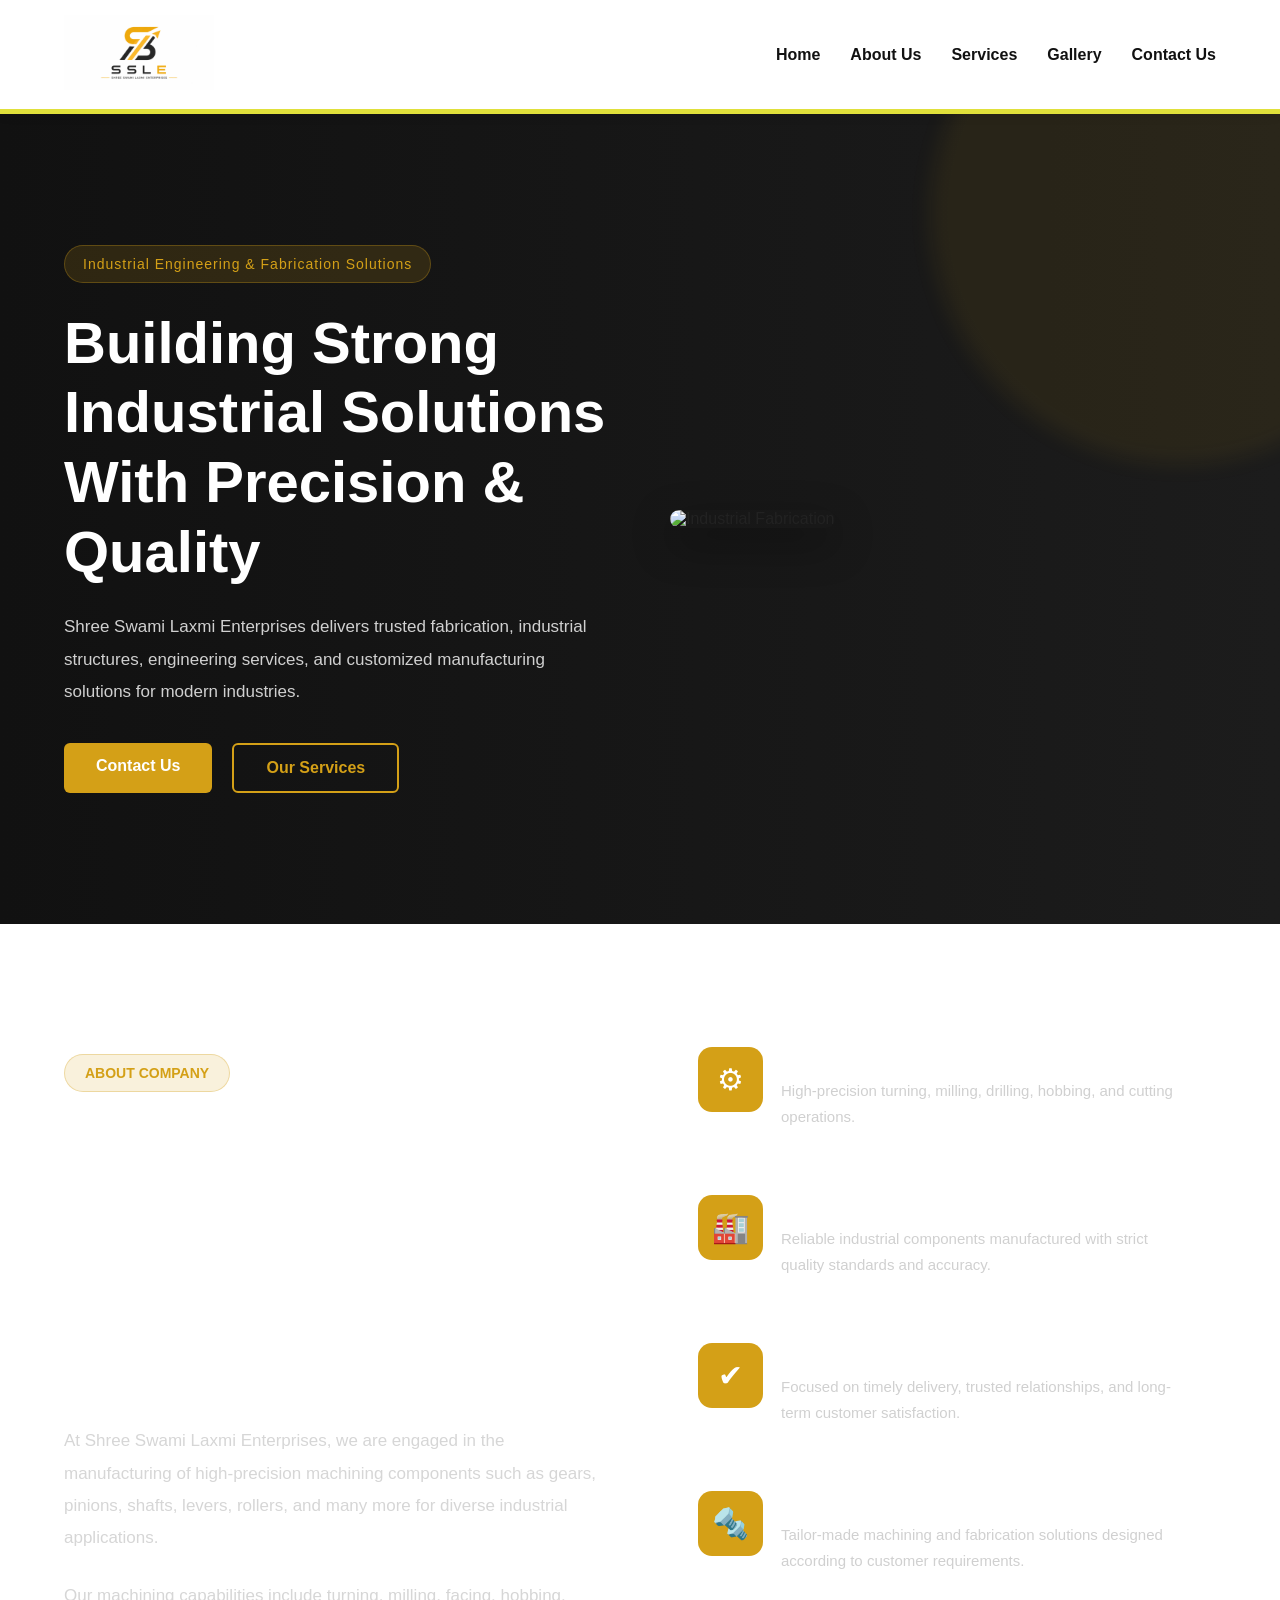
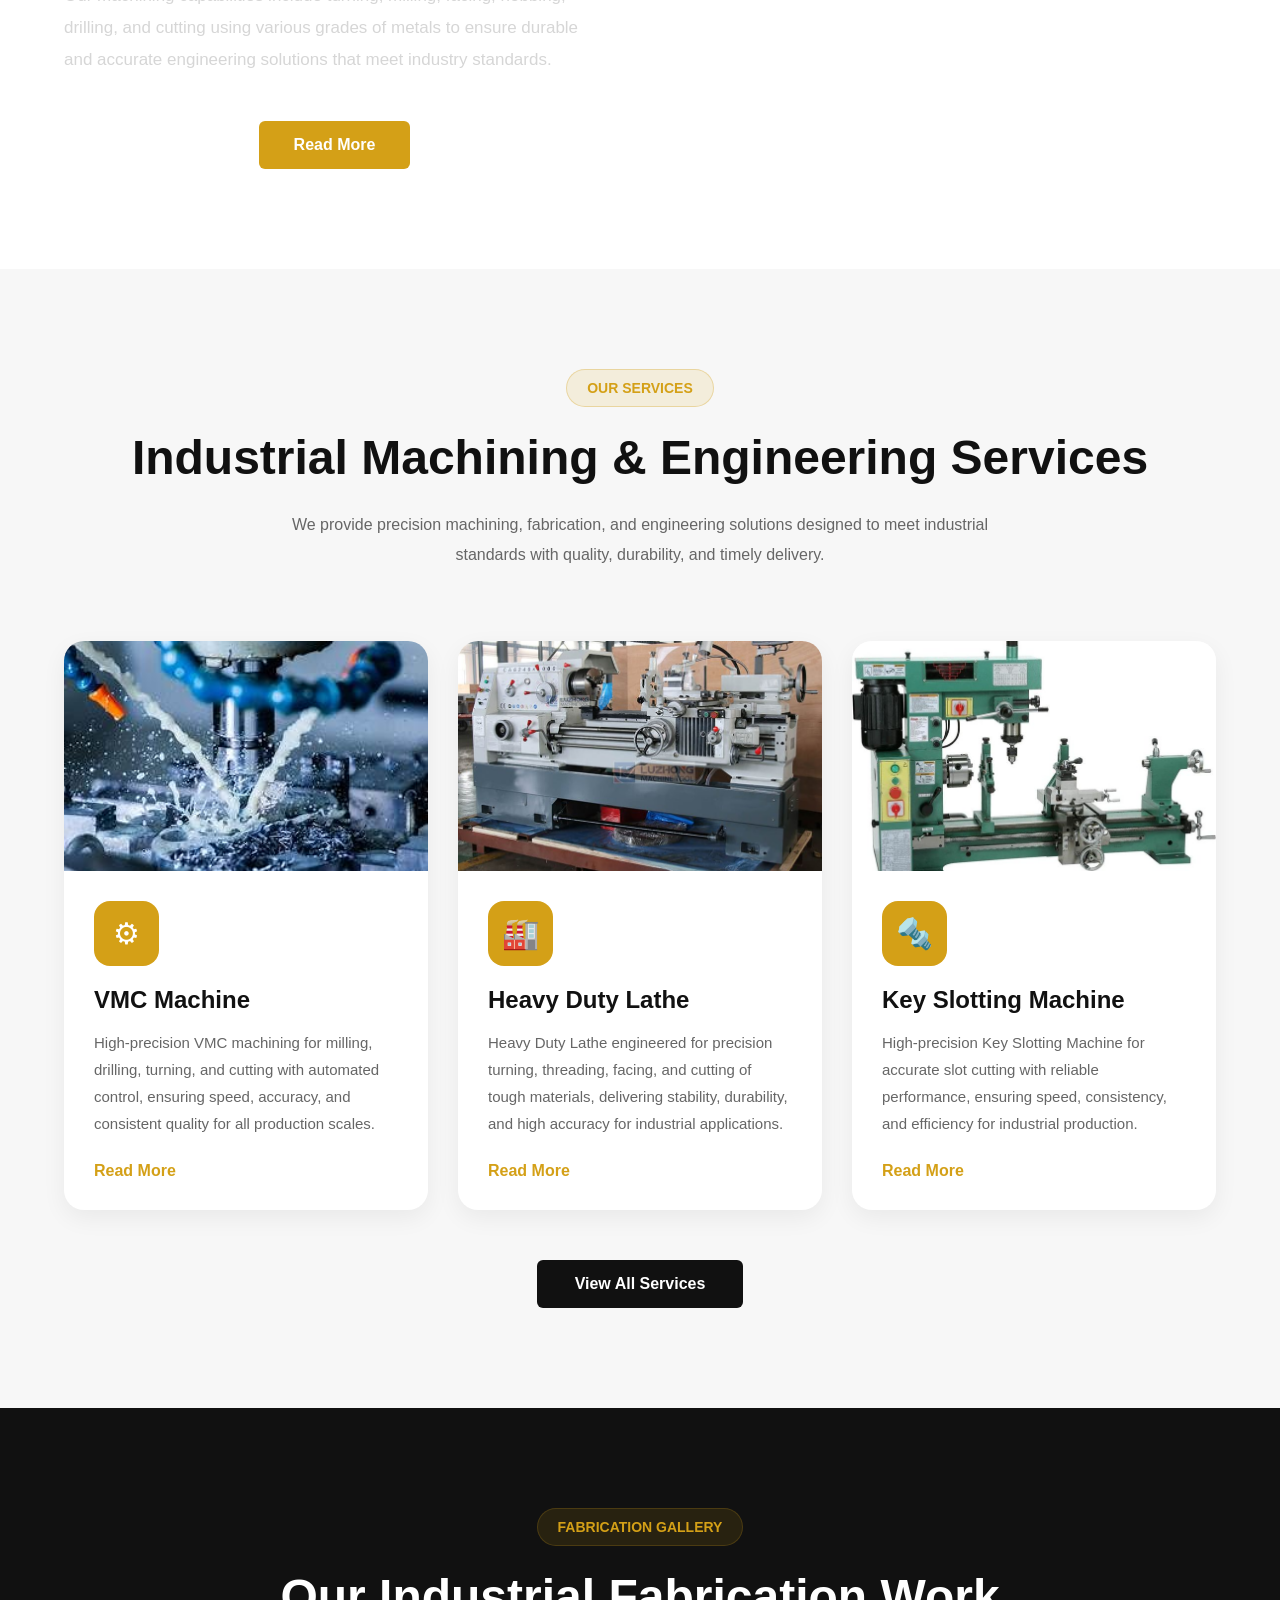
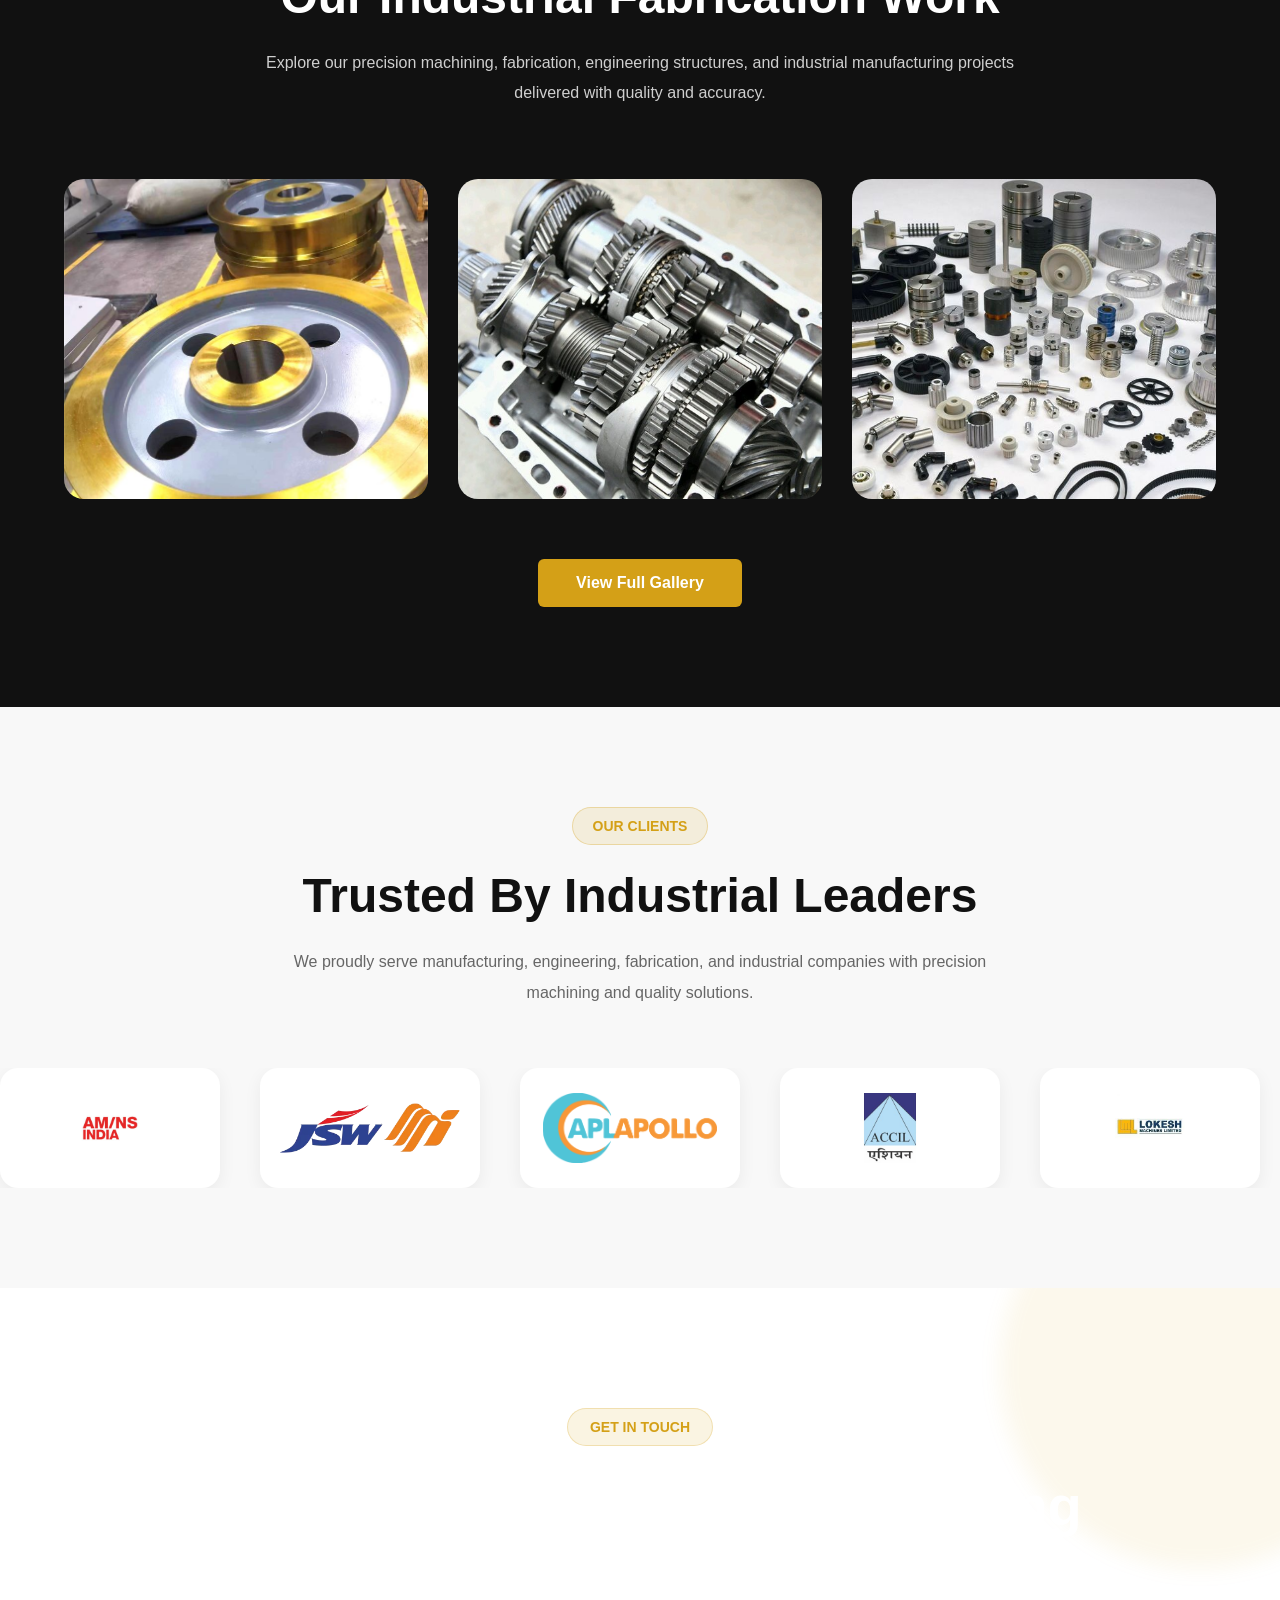
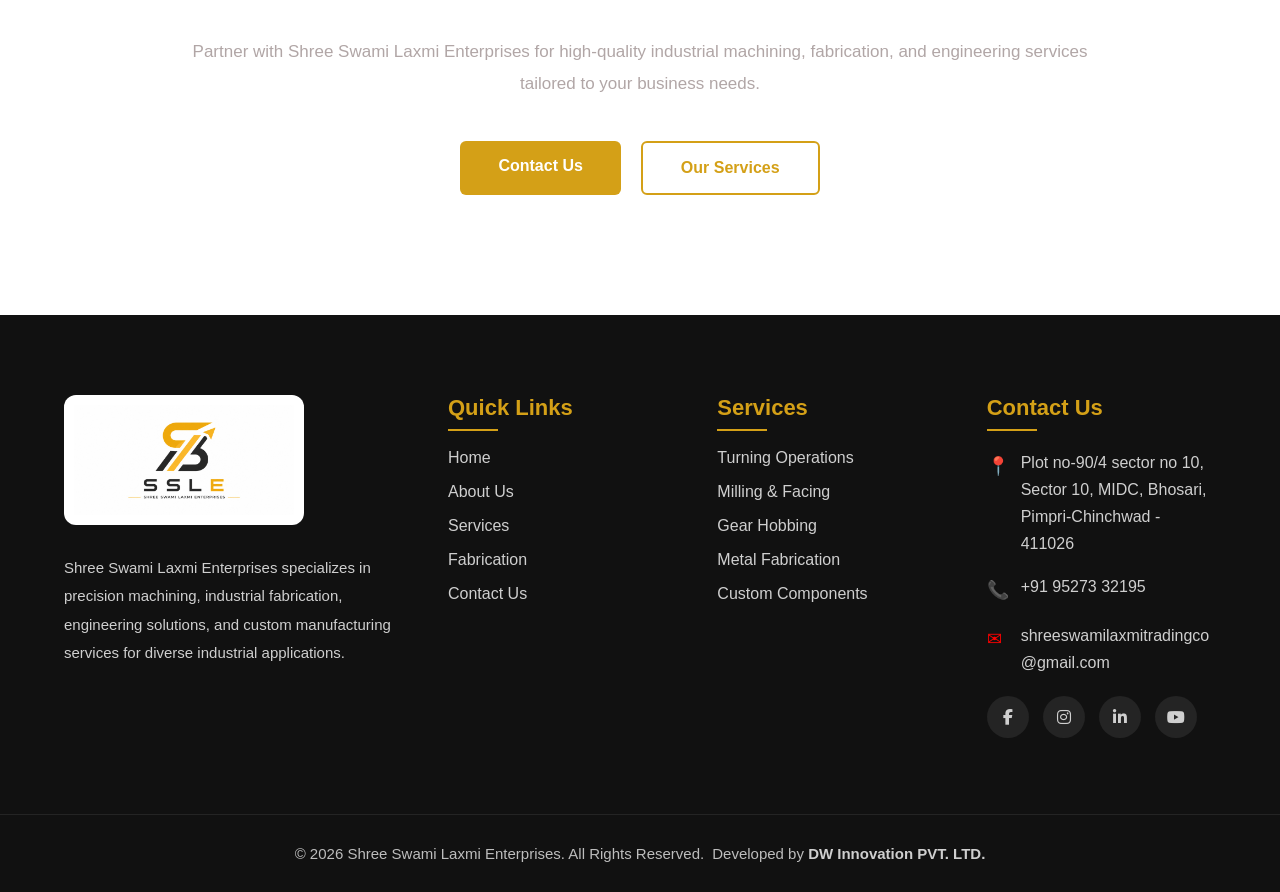
==== commit 071a761b: "Update project with latest changes" ====
--- a/index.html
+++ b/index.html
@@ -5,7 +5,7 @@
     <meta name="viewport" content="width=device-width, initial-scale=1.0">
     <title>SSLE</title>
     <link rel="stylesheet" href="assets/css/style.css">
-    <link rel="icon" href="assets/img/SSLE_company_logo.png">
+    <link rel="icon" href="assets/img/SSLE_company_logo.jpeg">
     <link rel="stylesheet" href="https://cdnjs.cloudflare.com/ajax/libs/font-awesome/6.5.1/css/all.min.css">
 </head>
 <body>
@@ -200,16 +200,51 @@
 
                     <div class="service-content">
 
-                        <div class="service-icon">
-                            ⚙
-                        </div>
-
-                        <h3>VMC Machine</h3>
+                        <div class="service-content-top">
+
+                            <div class="service-icon">
+                                ⚙
+                            </div>
+
+                            <h3>VMC Machine</h3>
+
+                        </div>
 
                         <p>
                             High-precision VMC machining for milling, drilling, turning, and cutting with automated control, ensuring speed, accuracy, and consistent quality for all production scales.
                         </p>
 
+                        <a href="/VMC-machining.html" class="service-btn">
+                            Read More
+                        </a>
+
+                    </div>
+
+                </div>
+
+                <!-- Service 2 -->
+
+                <div class="service-card">
+
+                    <div class="service-image">
+                        <img src="/assets/img/services/Heavy-duty-lathe.jfif"
+                            alt="Heavy Duty Lathe">
+                    </div>
+
+                    
+                    <div class="service-content">
+
+                        <div class="service-content-top">
+                            <div class="service-icon">
+                                🏭
+                            </div>
+
+                            <h3>Heavy Duty Lathe</h3>
+                        </div>
+                        <p>
+                            Heavy Duty Lathe engineered for precision turning, threading, facing, and cutting of tough materials, delivering stability, durability, and high accuracy for industrial applications.
+                        </p>
+
                         <a href="#" class="service-btn">
                             Read More
                         </a>
@@ -218,25 +253,26 @@
 
                 </div>
 
-                <!-- Service 2 -->
+                <!-- Service 3 -->
 
                 <div class="service-card">
 
                     <div class="service-image">
-                        <img src="/assets/img/services/Heavy-duty-lathe.jfif"
-                            alt="Heavy Duty Lathe">
+                        <img src="/assets/img/services/Key-slotting-machine.jfif"
+                            alt="Key Slotting Machine">
                     </div>
 
                     <div class="service-content">
 
-                        <div class="service-icon">
-                            🏭
-                        </div>
-
-                        <h3>Heavy Duty Lathe</h3>
-
+                        <div class="service-content-top">
+                            <div class="service-icon">
+                                🔩
+                            </div>
+
+                            <h3>Key Slotting Machine</h3>
+                        </div>
                         <p>
-                            Heavy Duty Lathe engineered for precision turning, threading, facing, and cutting of tough materials, delivering stability, durability, and high accuracy for industrial applications.
+                            High-precision Key Slotting Machine for accurate slot cutting with reliable performance, ensuring speed, consistency, and efficiency for industrial production.
                         </p>
 
                         <a href="#" class="service-btn">
@@ -247,35 +283,6 @@
 
                 </div>
 
-                <!-- Service 3 -->
-
-                <div class="service-card">
-
-                    <div class="service-image">
-                        <img src="/assets/img/services/Key-slotting-machine.jfif"
-                            alt="Key Slotting Machine">
-                    </div>
-
-                    <div class="service-content">
-
-                        <div class="service-icon">
-                            🔩
-                        </div>
-
-                        <h3>Key Slotting Machine</h3>
-
-                        <p>
-                            High-precision Key Slotting Machine for accurate slot cutting with reliable performance, ensuring speed, consistency, and efficiency for industrial production.
-                        </p>
-
-                        <a href="#" class="service-btn">
-                            Read More
-                        </a>
-
-                    </div>
-
-                </div>
-
             </div>
             <div class="services-btn-wrapper">
 
--- a/assets/css/style.css
+++ b/assets/css/style.css
@@ -36,7 +36,7 @@
 }
 
 .logo-section img {
-    width: 250px;
+    width: 150px;
     max-width: 100%;
 }
 
@@ -101,17 +101,19 @@
     }
 
     .navbar {
-        padding: 12px 0;
+        width: 100%;
+        padding: 10px 20px 5px 0;
         position: relative;
     }
 
     .logo-section img {
-        width: 180px;
+        width: 140px;
     }
 
     /* MENU BUTTON */
 
     .menu-toggle {
+        margin-left: auto;
         display: block;
         font-size: 30px;
         z-index: 1001;
@@ -588,8 +590,28 @@
     }
 
     .feature-card {
-        flex-direction: column;
+        display: flex;
+        flex-direction: row;   /* keep icon + text side by side */
         align-items: flex-start;
+        gap: 14px;
+        padding: 18px;
+    }
+
+    .feature-icon {
+        width: 52px;
+        height: 52px;
+        font-size: 24px;
+        flex-shrink: 0;
+    }
+
+    .feature-card h3 {
+        font-size: 17px;
+        margin-bottom: 6px;
+    }
+
+    .feature-card p {
+        font-size: 14px;
+        line-height: 1.5;
     }
 
 }
@@ -782,11 +804,34 @@
     }
 
     .service-content {
-        padding: 24px;
+        padding: 22px;
+    }
+
+    /* ICON + HEADING INLINE */
+    .service-content-top {
+        display: flex;
+        align-items: center;
+        gap: 14px;
+        margin-bottom: 14px;
+    }
+
+    .service-icon {
+        width: 52px;
+        height: 52px;
+        font-size: 24px;
+        margin-bottom: 0;
+        flex-shrink: 0;
     }
 
     .service-content h3 {
-        font-size: 22px;
+        font-size: 20px;
+        margin-bottom: 0;
+    }
+
+    .service-content p {
+        font-size: 14px;
+        line-height: 1.6;
+        margin-top: 14px;
     }
 
 }
@@ -1338,68 +1383,59 @@
     padding-left: 6px;
 }
 
-/* ================= CONTACT ================= */
-
-.footer-column-contact ul {
-    list-style: none;
-    padding: 0;
-    margin: 0;
-}
-
-.footer-column-contact h3 {
+/* CONTACT ITEMS */
+
+.contact-item {
+    display: flex;
+    align-items: flex-start;
+    gap: 12px;
+    margin-bottom: 16px;
+    color: #cfcfcf;
+    line-height: 1.7;
+}
+
+.contact-icon {
     color: #d4a017;
-    margin-bottom: 28px;
-    font-size: 22px;
-    position: relative;
-}
-
-.footer-contact li {
-    color: #cfcfcf;
-    line-height: 1.5;
+    font-size: 18px;
+    min-width: 22px;
+    margin-top: 2px;
+}
+
+.email-icon {
+    color: red;
+}
+
+.email-text {
     word-break: break-word;
-    margin-bottom: 10px;
-}
-
-.footer-contact span {
-    padding-left: 15px;
-}
-
-.email-id {
-    padding: 0;
-}
-
-/* ================= SOCIAL ICONS ================= */
+}
+
+/* SOCIAL ICONS */
 
 .social-icons {
     display: flex;
-    justify-content: center;
     align-items: center;
     gap: 14px;
-    margin-top: 18px;
+    margin-top: 20px;
+    flex-wrap: nowrap;
 }
 
 .social-icons a {
     width: 42px;
     height: 42px;
-
+    border-radius: 50%;
+    background: rgba(255,255,255,0.08);
     display: flex;
     align-items: center;
     justify-content: center;
-
-    border-radius: 50%;
-
-    background: rgba(255,255,255,0.08);
-
-    color: #fff;
-
+    color: #fff;
+    font-size: 16px;
     text-decoration: none;
-
-    font-size: 16px;
-
     transition: 0.3s ease;
-
-    padding: 0 !important;
-    line-height: 1;
+}
+
+.social-icons a:hover {
+    /* background: #d4a017; */
+    transform: translateY(-4px);
 }
 
 /* ICON CENTER FIX */
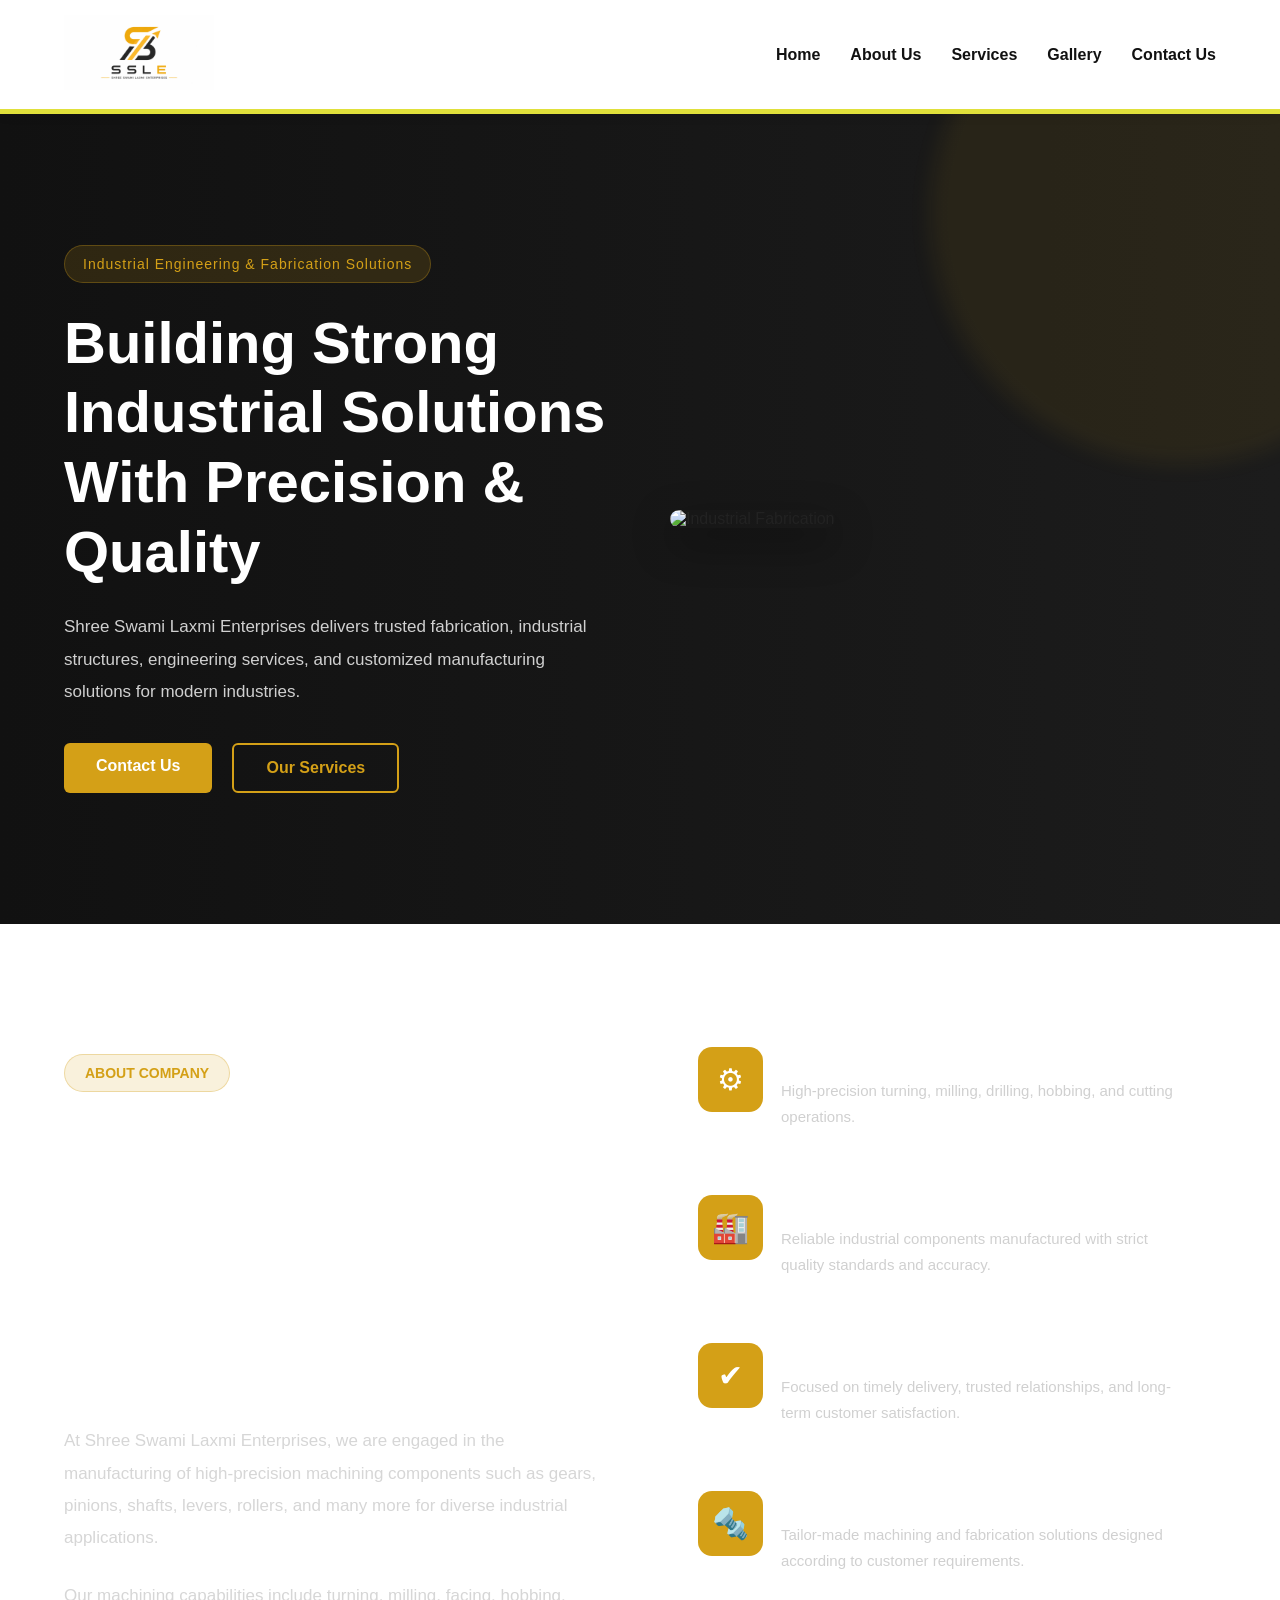
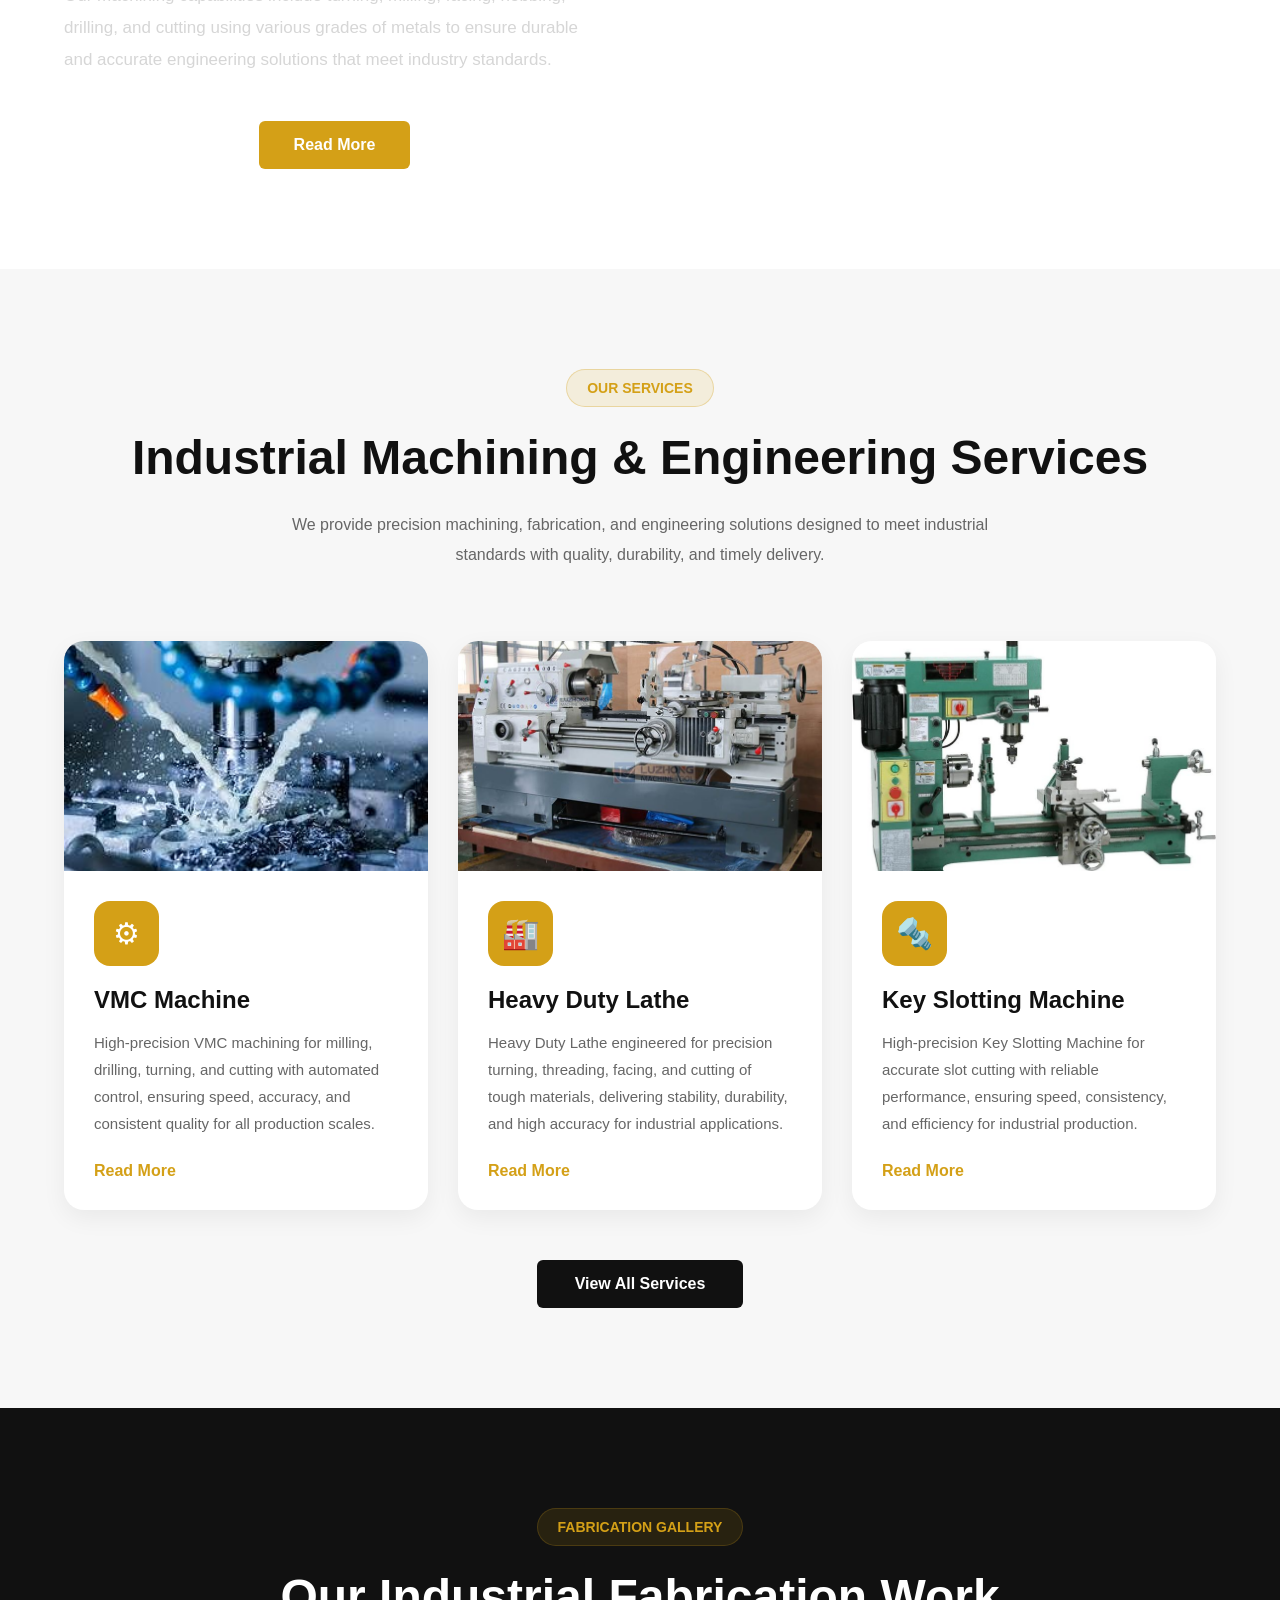
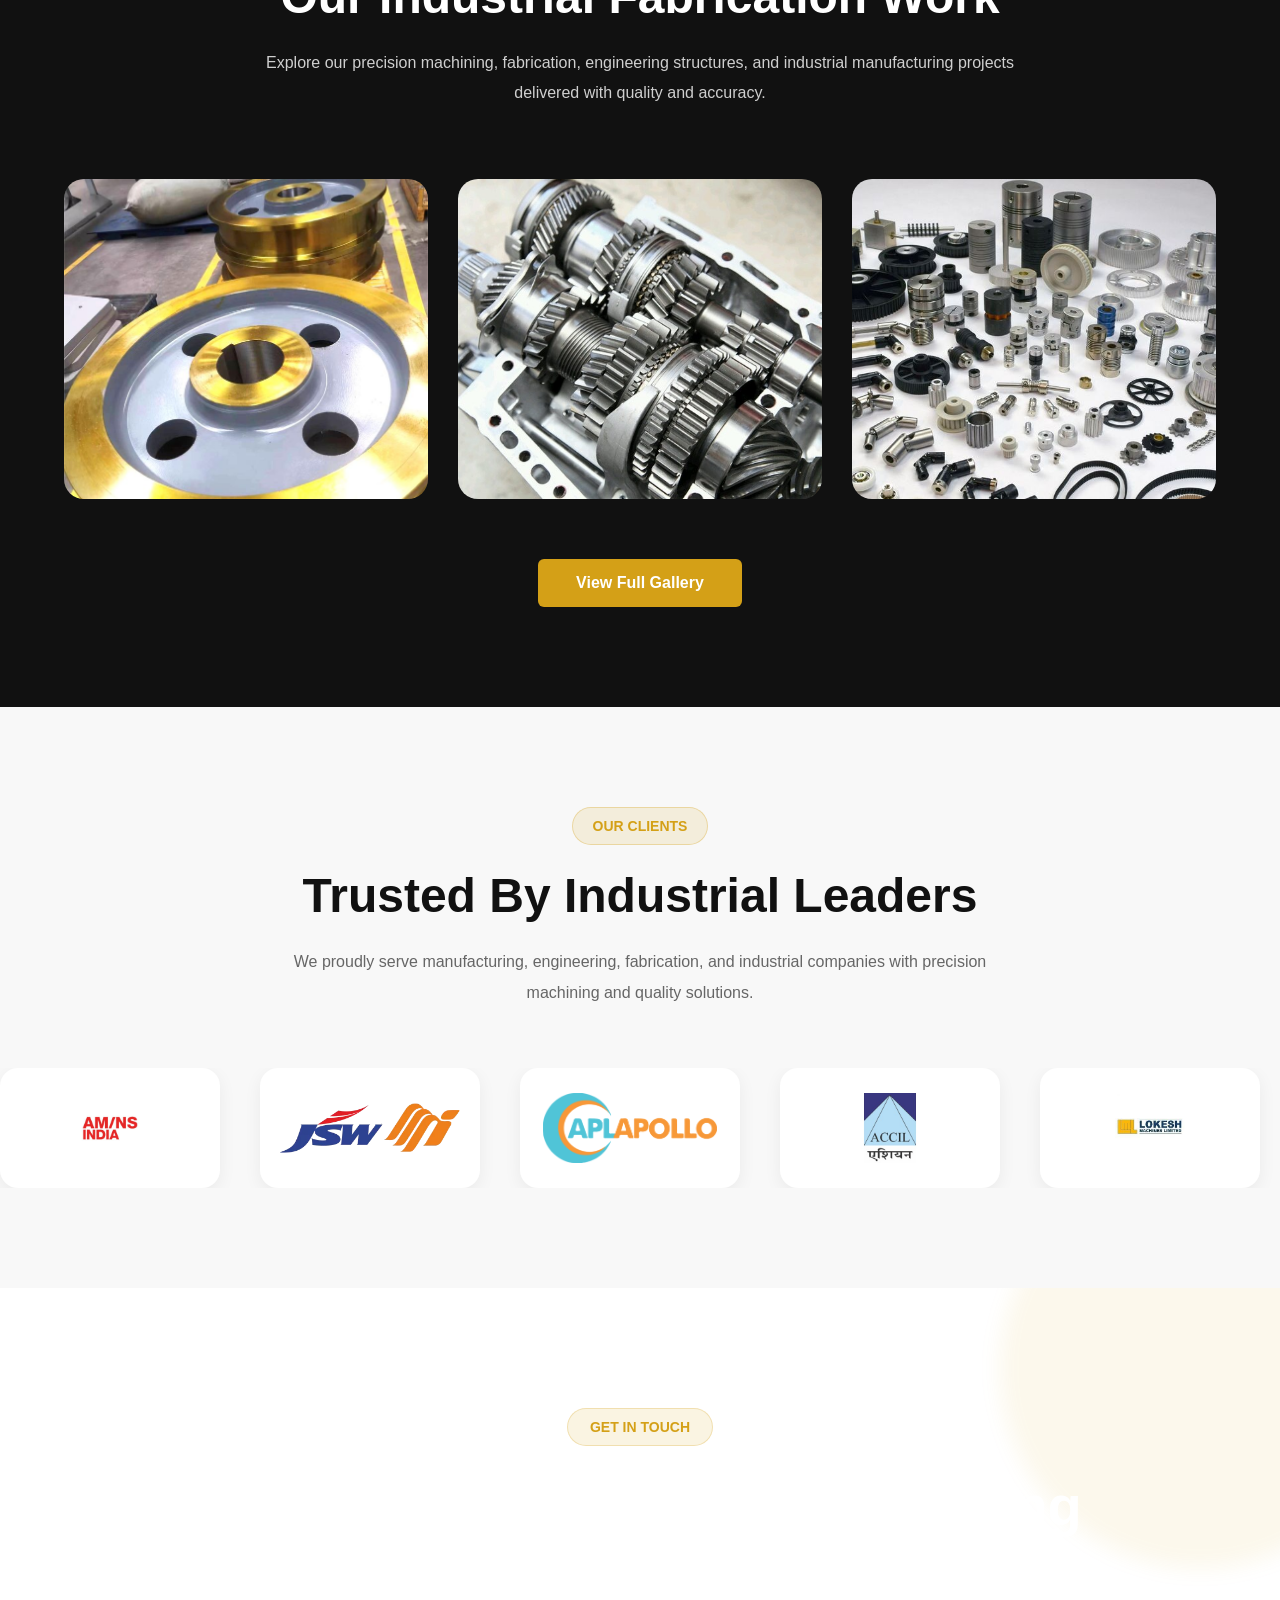
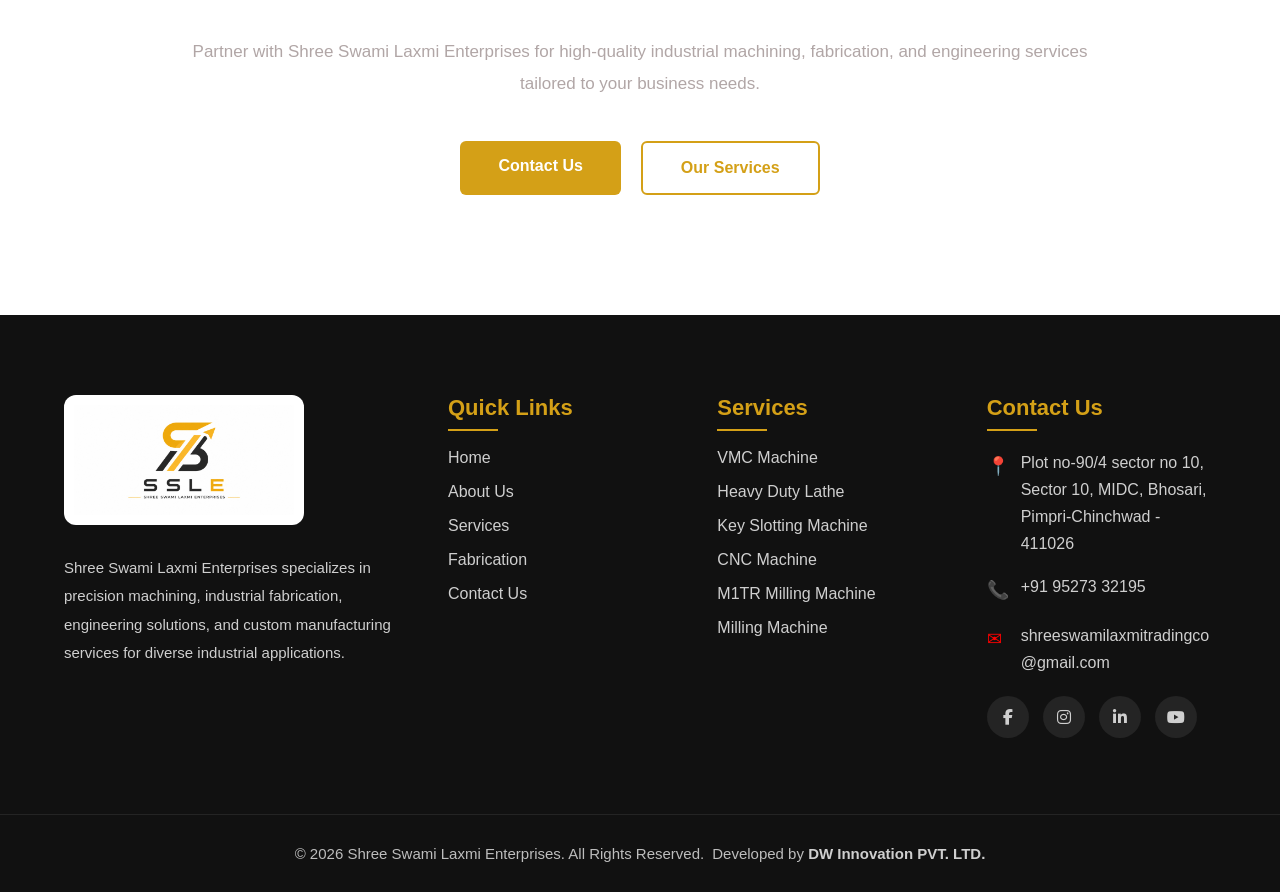
==== commit cdd0dab1: "Update project with latest changes" ====
--- a/index.html
+++ b/index.html
@@ -245,7 +245,7 @@
                             Heavy Duty Lathe engineered for precision turning, threading, facing, and cutting of tough materials, delivering stability, durability, and high accuracy for industrial applications.
                         </p>
 
-                        <a href="#" class="service-btn">
+                        <a href="/heavy-duty-lathe.html" class="service-btn">
                             Read More
                         </a>
 
@@ -275,7 +275,7 @@
                             High-precision Key Slotting Machine for accurate slot cutting with reliable performance, ensuring speed, consistency, and efficiency for industrial production.
                         </p>
 
-                        <a href="#" class="service-btn">
+                        <a href="/key-slotting-machine.html" class="service-btn">
                             Read More
                         </a>
 
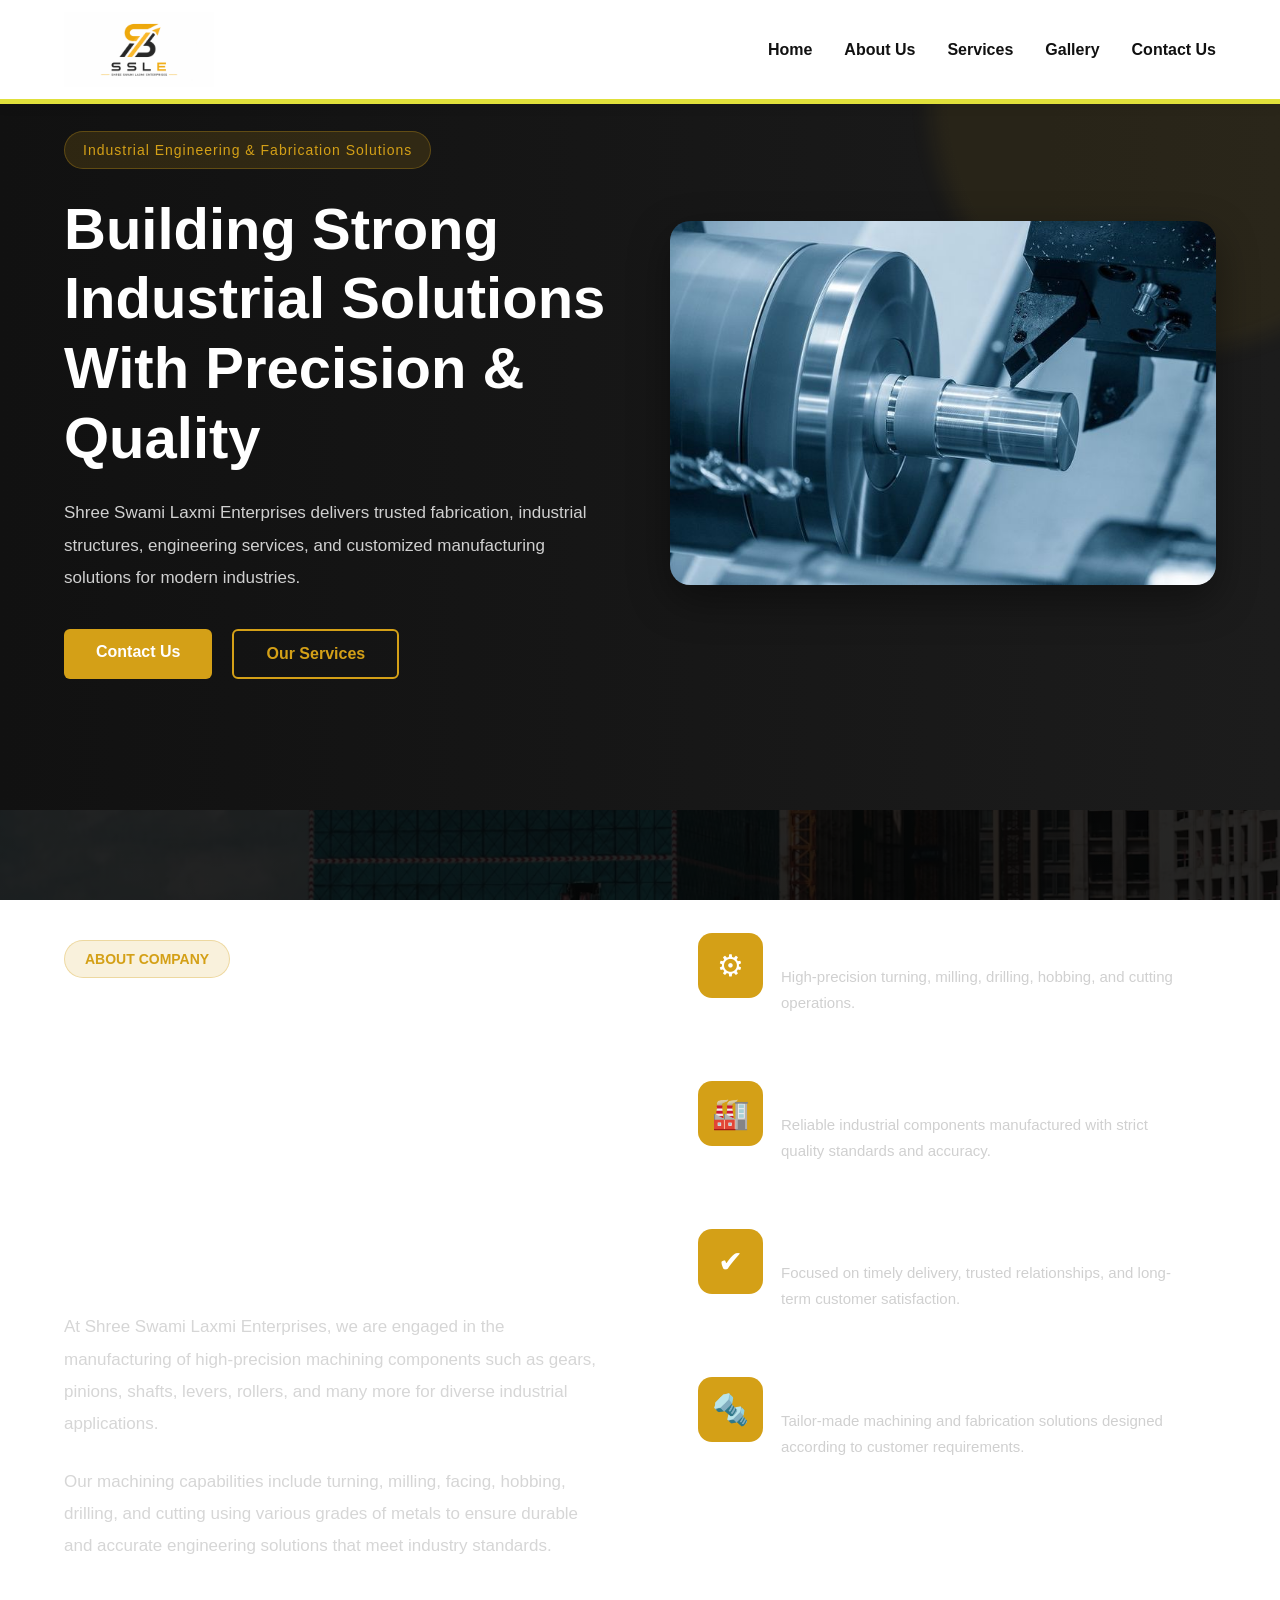
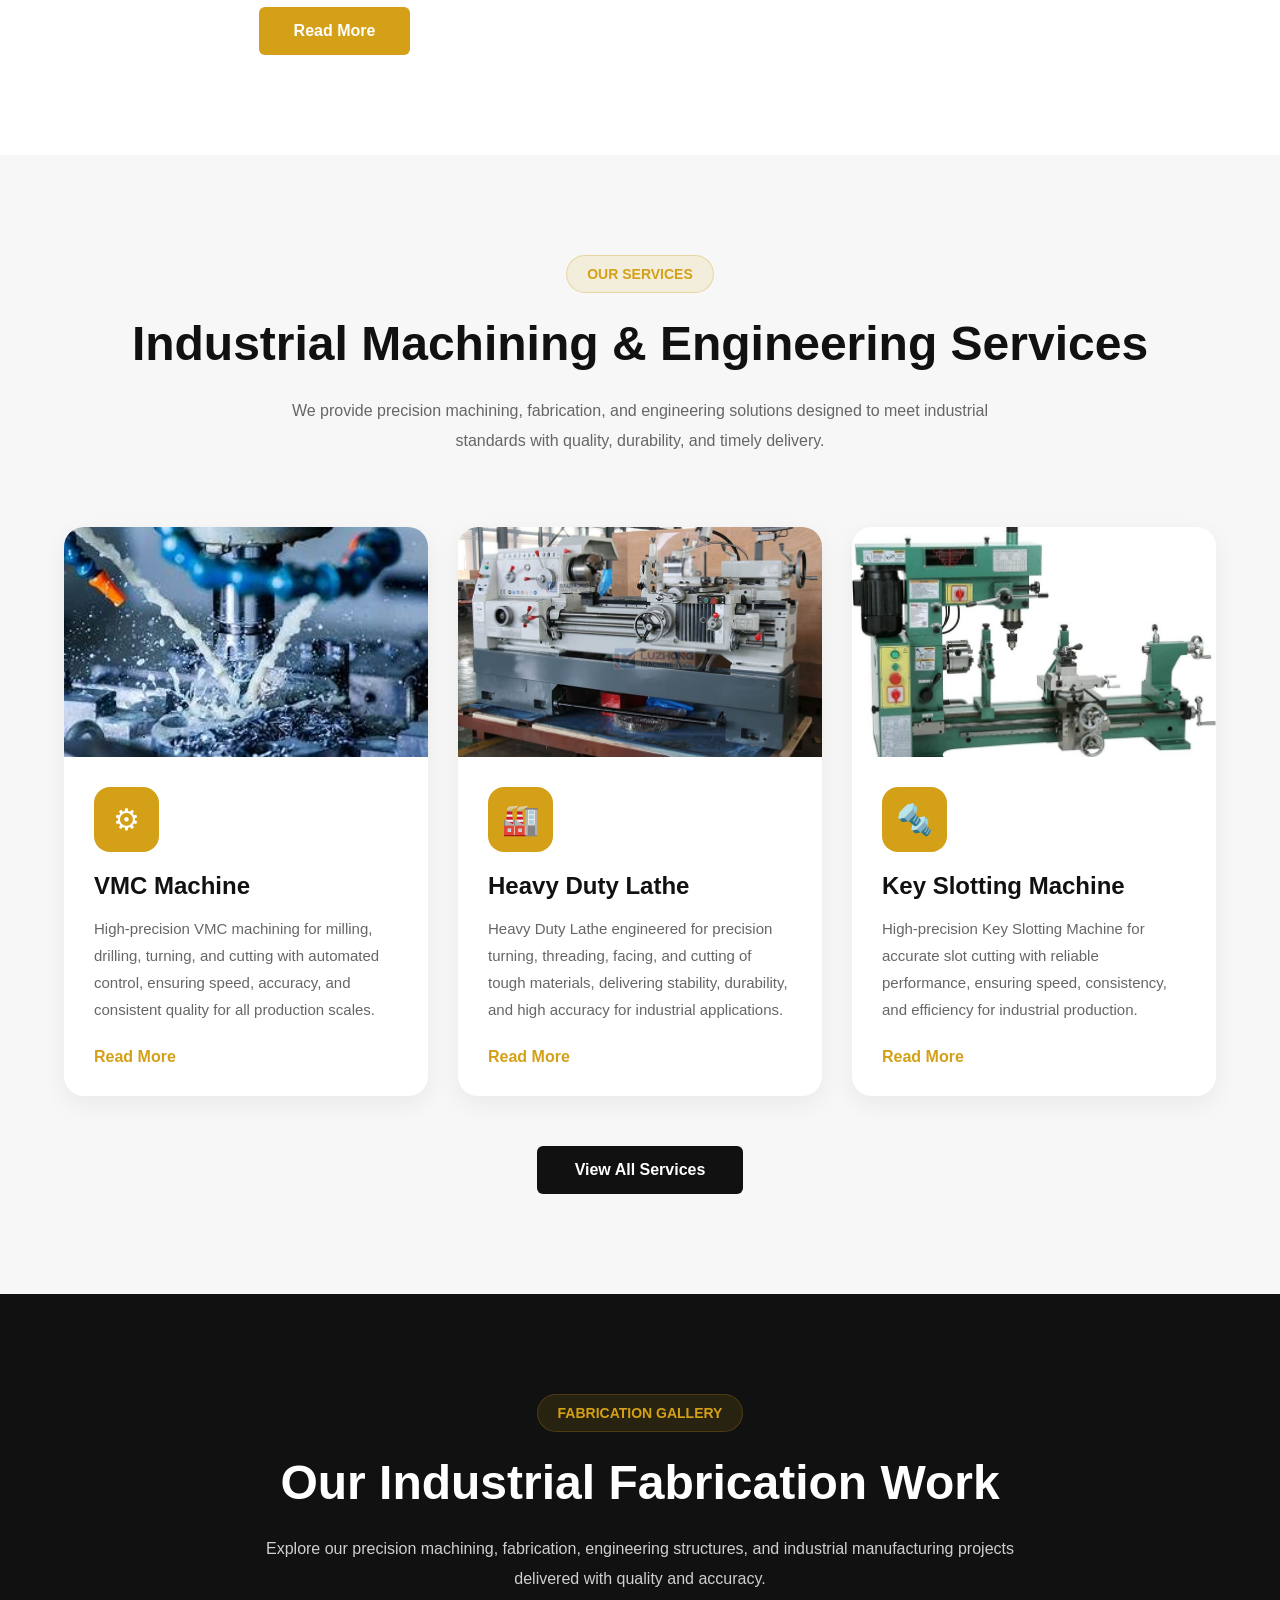
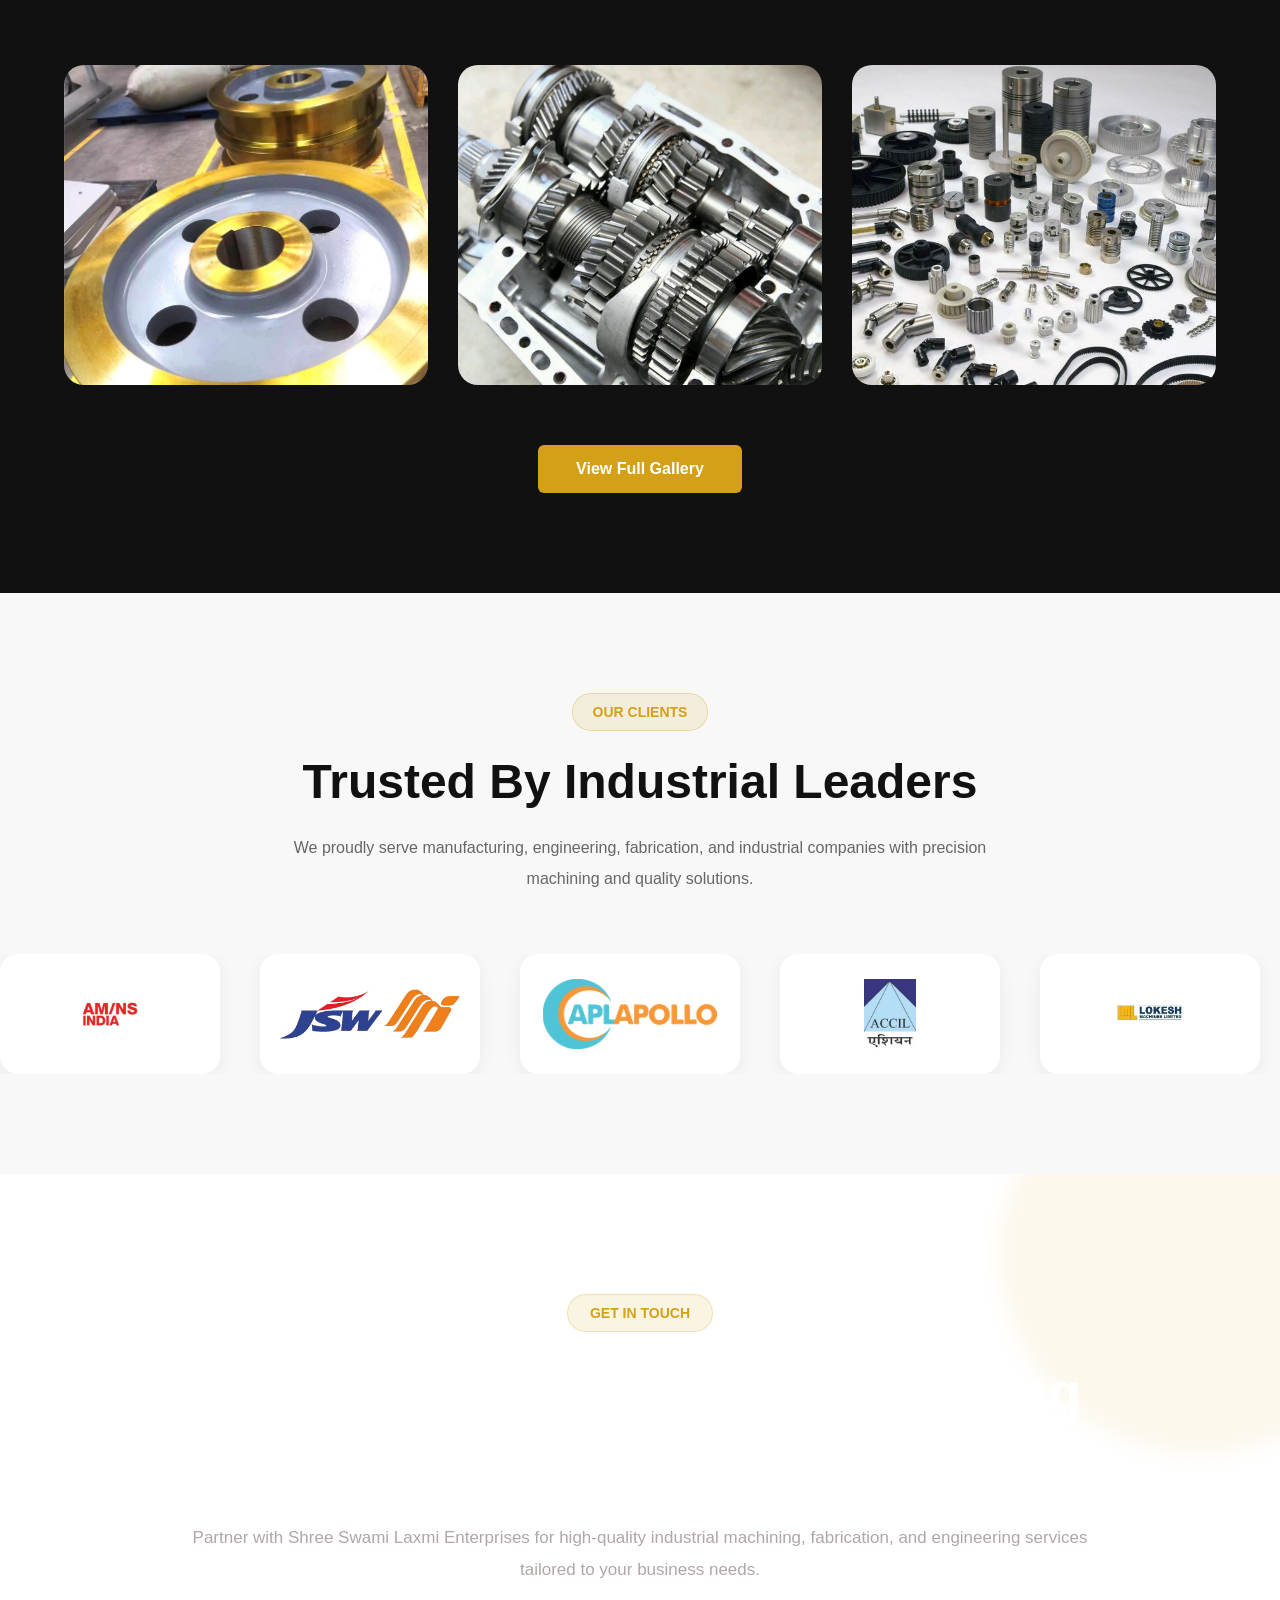
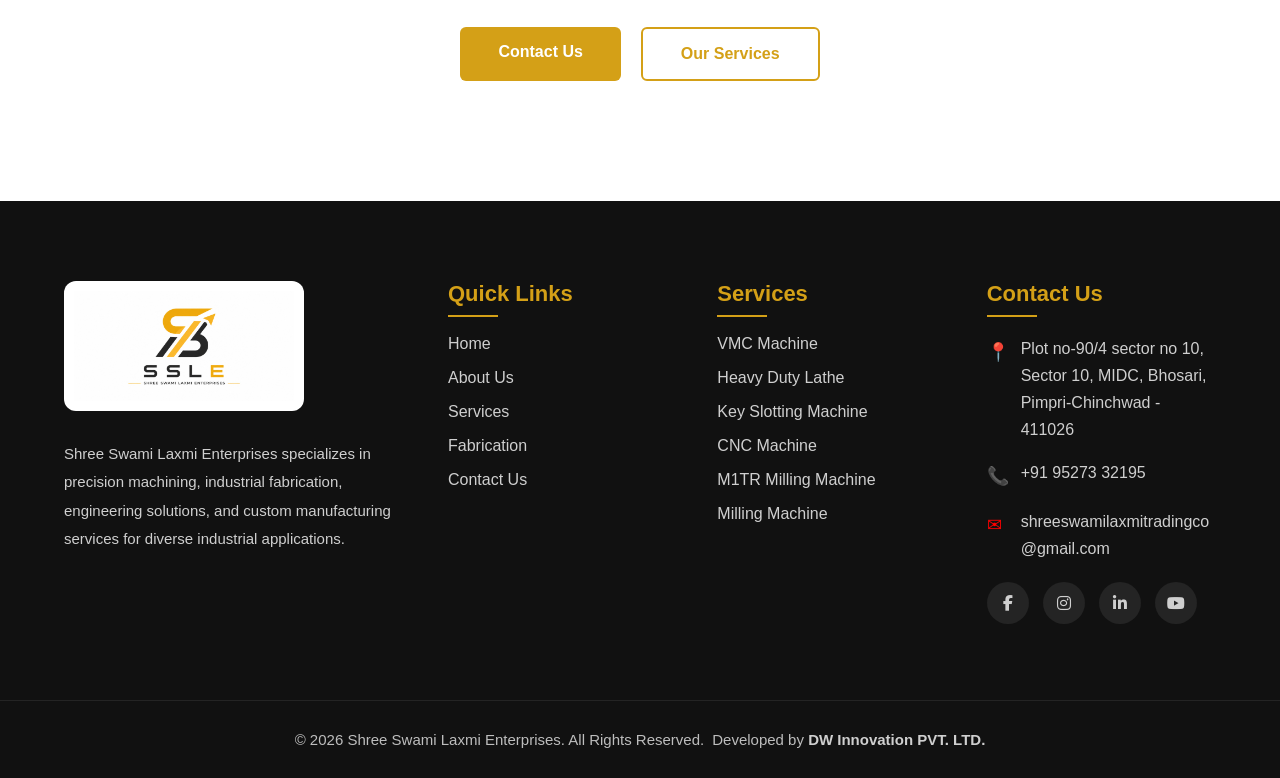
==== commit d2a56f66: "Update project with latest changes" ====
--- a/index.html
+++ b/index.html
@@ -44,8 +44,8 @@
             </div>
 
             <div class="hero-image">
-                <img src="https://images.unsplash.com/photo-1504307651254-35680f356dfd?q=80&w=1400&auto=format&fit=crop"
-                    alt="Industrial Fabrication">
+                <img src="/assets/img/home-hero-sec.jfif"
+                    alt="Cnc turning machine">
             </div>
 
         </div>
--- a/assets/css/style.css
+++ b/assets/css/style.css
@@ -18,31 +18,55 @@
 
 /* ================= HEADER ================= */
 
+/* ================= HEADER ================= */
+
 .main-header {
     width: 100%;
     background: #ffffff;
-    box-shadow: 0 2px 10px rgba(0,0,0,0.08);
-    position: sticky;
+    box-shadow: 0 2px 12px rgba(0,0,0,0.08);
+
+    position: fixed;
     top: 0;
-    z-index: 999;
+    left: 0;
+
+    z-index: 9999;
+
     border-bottom: 5px solid rgb(224, 224, 59);
-}
+
+    transition: 0.3s ease;
+}
+
+/* ================= NAVBAR ================= */
 
 .navbar {
     display: flex;
     justify-content: space-between;
     align-items: center;
-    padding: 15px 0;
+
+    padding: 12px 0;
+}
+
+/* ================= LOGO ================= */
+
+.logo-section {
+    display: flex;
+    align-items: center;
 }
 
 .logo-section img {
     width: 150px;
     max-width: 100%;
-}
+    object-fit: contain;
+    transition: 0.3s ease;
+}
+
+/* ================= NAV LINKS ================= */
 
 .nav-links {
     display: flex;
-    gap: 30px;
+    align-items: center;
+    gap: 32px;
+
     list-style: none;
 }
 
@@ -50,19 +74,29 @@
     text-decoration: none;
     color: #111;
     font-weight: 600;
-    transition: 0.3s;
+    font-size: 16px;
+
+    transition: 0.3s ease;
+
     position: relative;
 }
+
+/* UNDERLINE */
 
 .nav-links li a::after {
     content: '';
+
     position: absolute;
+
     left: 0;
-    bottom: -5px;
+    bottom: -6px;
+
     width: 0;
     height: 2px;
+
     background: #d4a017;
-    transition: 0.3s;
+
+    transition: 0.3s ease;
 }
 
 .nav-links li a:hover::after {
@@ -73,26 +107,32 @@
     color: #d4a017;
 }
 
+/* ================= MENU BUTTON ================= */
+
 .menu-toggle {
     display: none;
-    font-size: 28px;
+
+    font-size: 30px;
     cursor: pointer;
+
     color: #111;
 }
 
-/* ================= RESPONSIVE HEADER ================= */
+/* ================= RESPONSIVE ================= */
 
 @media(max-width: 992px) {
 
     .logo-section img {
-        width: 210px;
+        width: 190px;
     }
 
     .nav-links {
-        gap: 20px;
-    }
-
-}
+        gap: 22px;
+    }
+
+}
+
+/* ================= MOBILE ================= */
 
 @media(max-width: 768px) {
 
@@ -101,21 +141,20 @@
     }
 
     .navbar {
-        width: 100%;
-        padding: 10px 20px 5px 0;
+        padding: 12px 0;
         position: relative;
     }
 
     .logo-section img {
-        width: 140px;
-    }
-
-    /* MENU BUTTON */
+        width: 170px;
+    }
+
+    /* MENU ICON */
 
     .menu-toggle {
+        display: block;
+        font-size: 32px;
         margin-left: auto;
-        display: block;
-        font-size: 30px;
         z-index: 1001;
     }
 
@@ -123,9 +162,12 @@
 
     .nav-links {
         position: absolute;
+
         top: 100%;
         left: 0;
+
         width: 100%;
+
         background: #fff;
 
         flex-direction: column;
@@ -141,16 +183,17 @@
         box-shadow: 0 10px 20px rgba(0,0,0,0.08);
     }
 
-    /* ACTIVE MENU */
+    /* ACTIVE */
 
     .nav-links.active {
         max-height: 500px;
-        padding: 15px 0;
+        padding: 10px 0;
     }
 
     .nav-links li {
         width: 100%;
         text-align: center;
+
         border-bottom: 1px solid #f1f1f1;
     }
 
@@ -160,7 +203,9 @@
 
     .nav-links li a {
         display: block;
+
         padding: 16px 20px;
+
         font-size: 16px;
     }
 
@@ -170,6 +215,8 @@
 
 }
 
+/* ================= SMALL MOBILE ================= */
+
 @media(max-width: 480px) {
 
     .logo-section img {
@@ -177,7 +224,7 @@
     }
 
     .menu-toggle {
-        font-size: 26px;
+        font-size: 28px;
     }
 
     .nav-links li a {
@@ -186,7 +233,6 @@
     }
 
 }
-
 /* ========================================== */
 
 /* ================= HERO SECTION ================= */
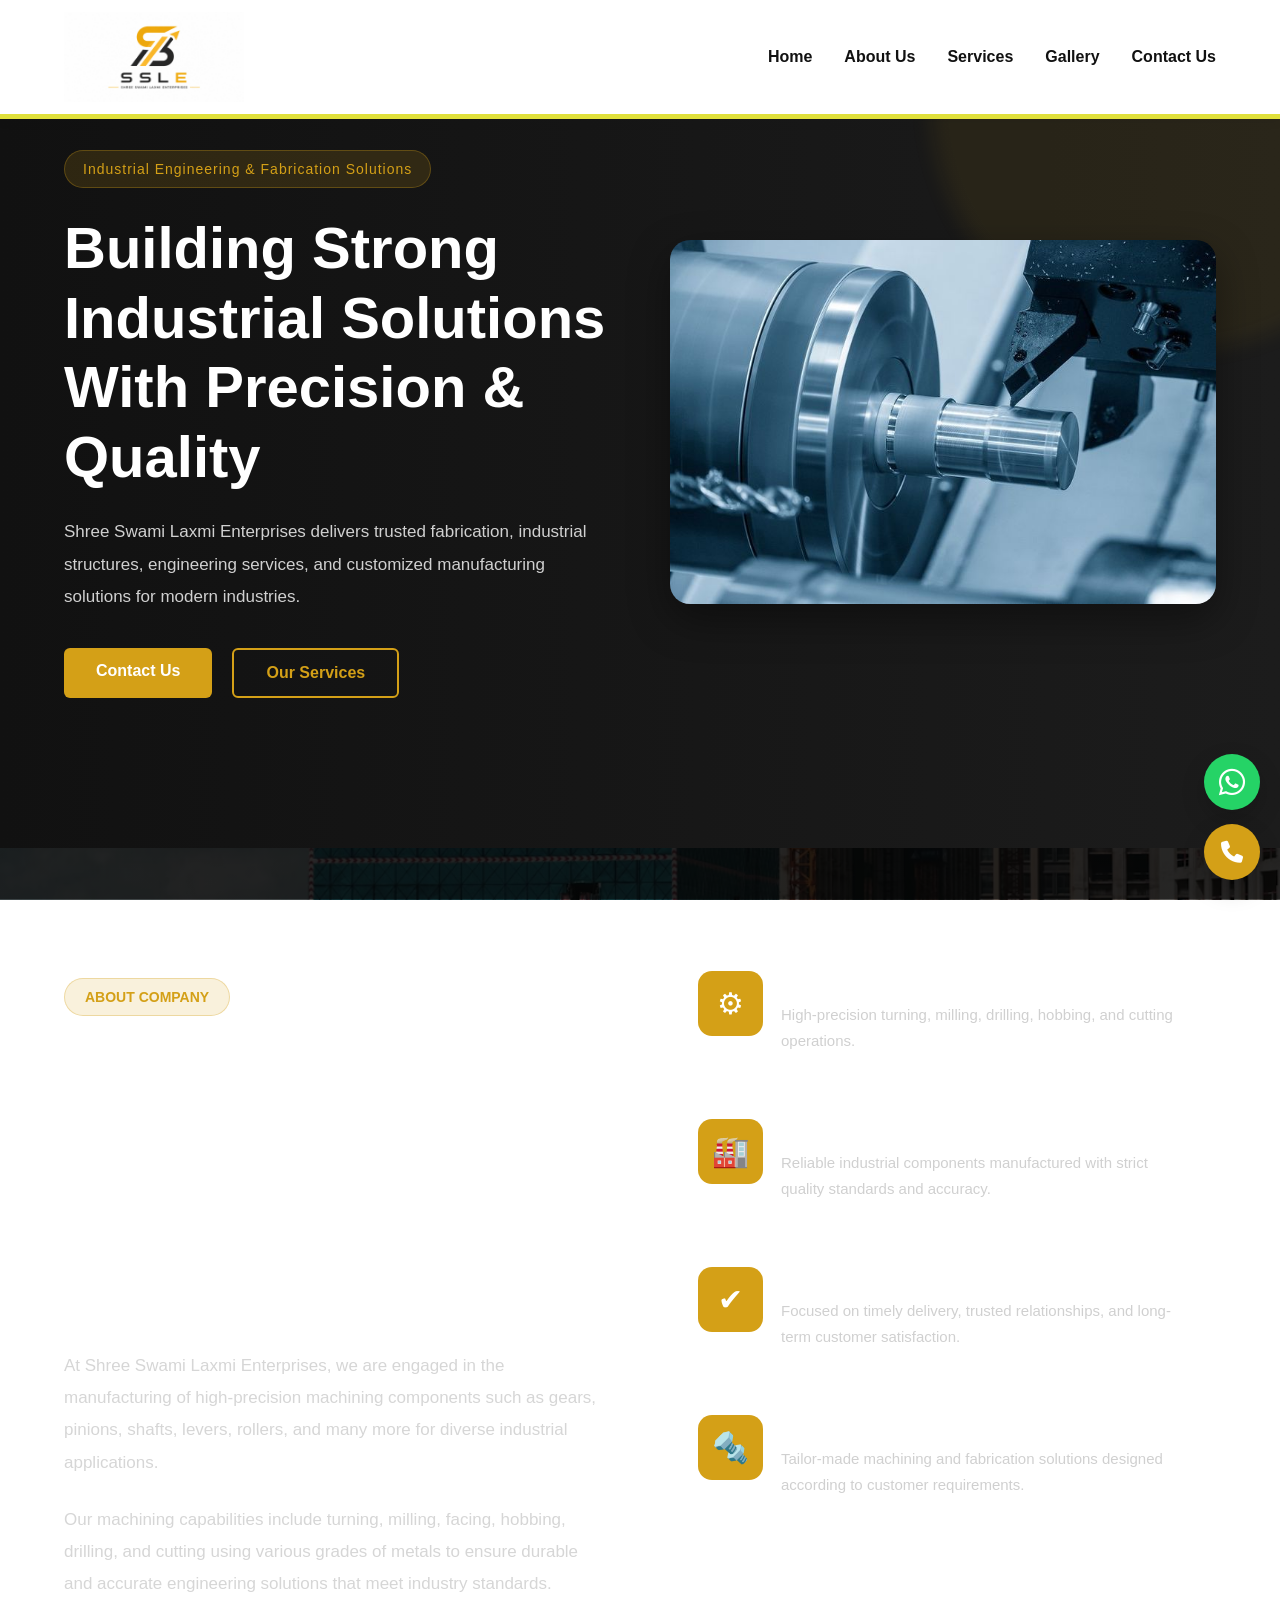
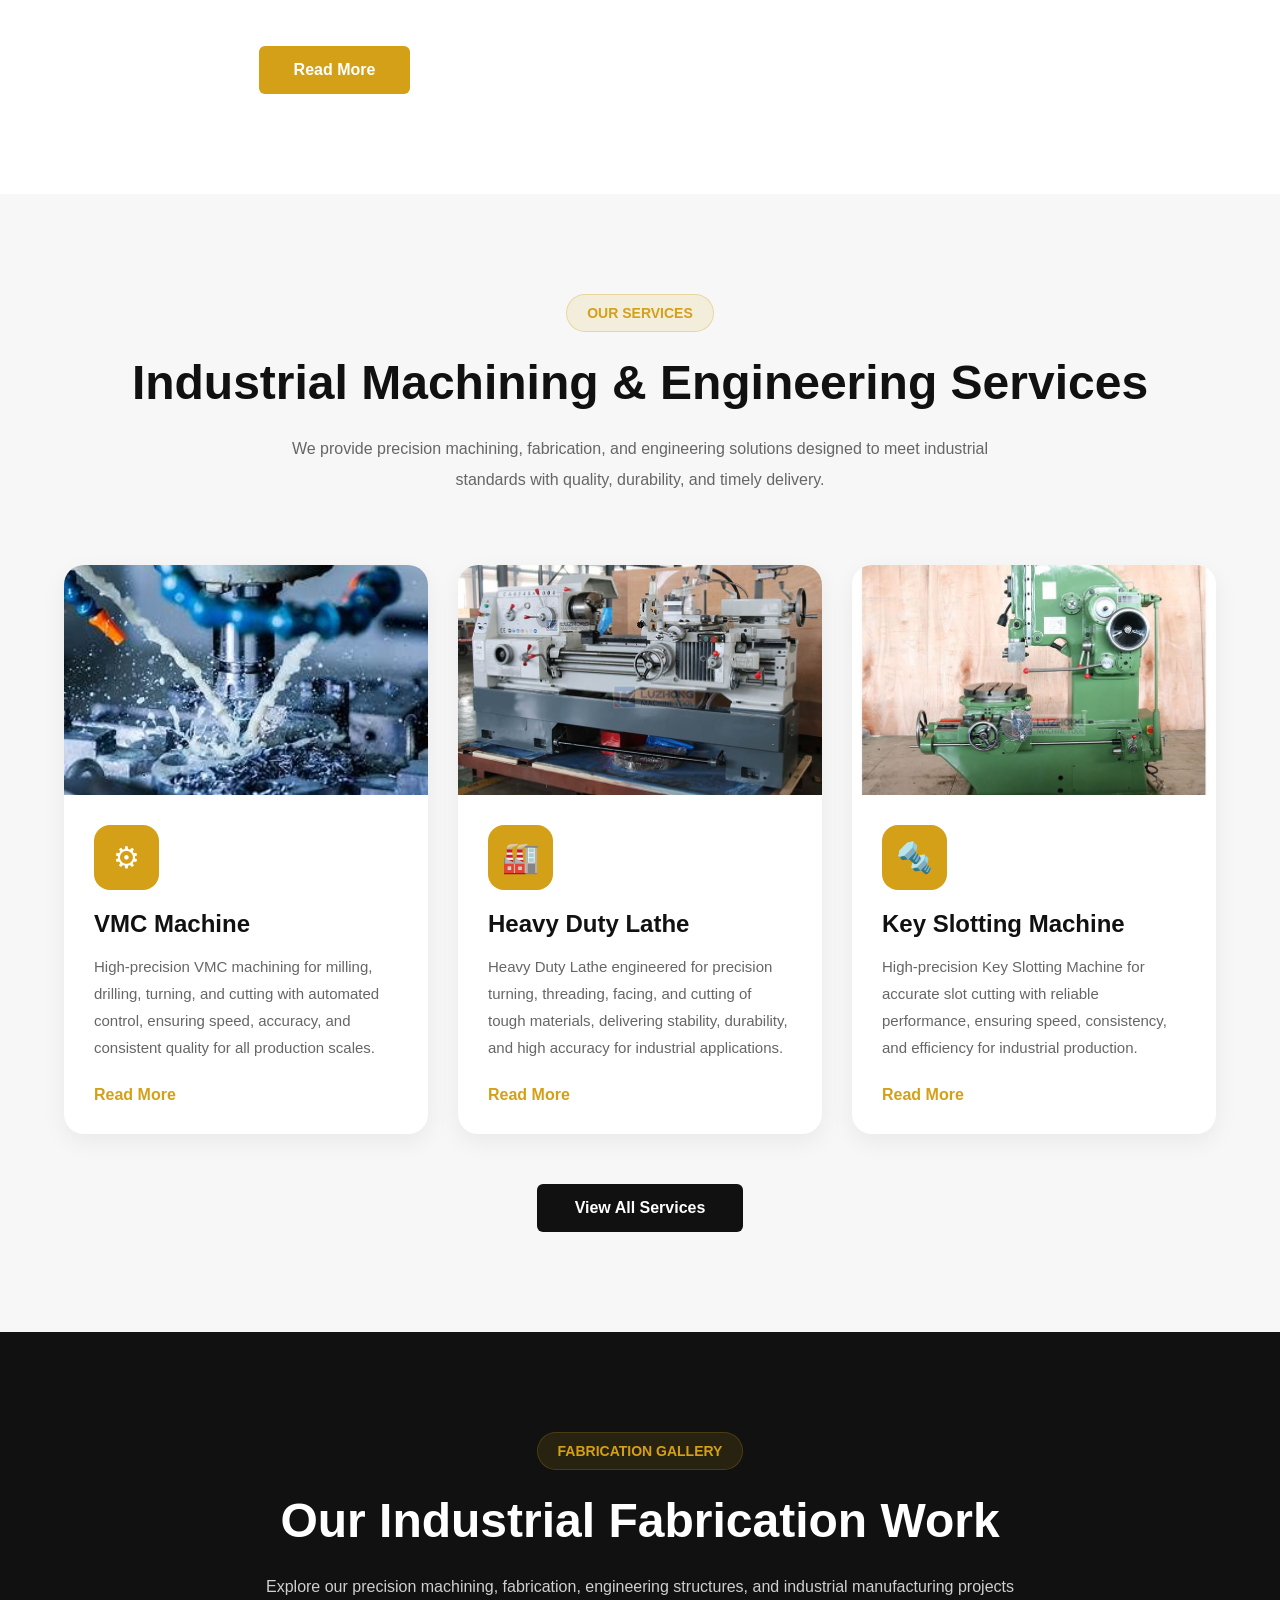
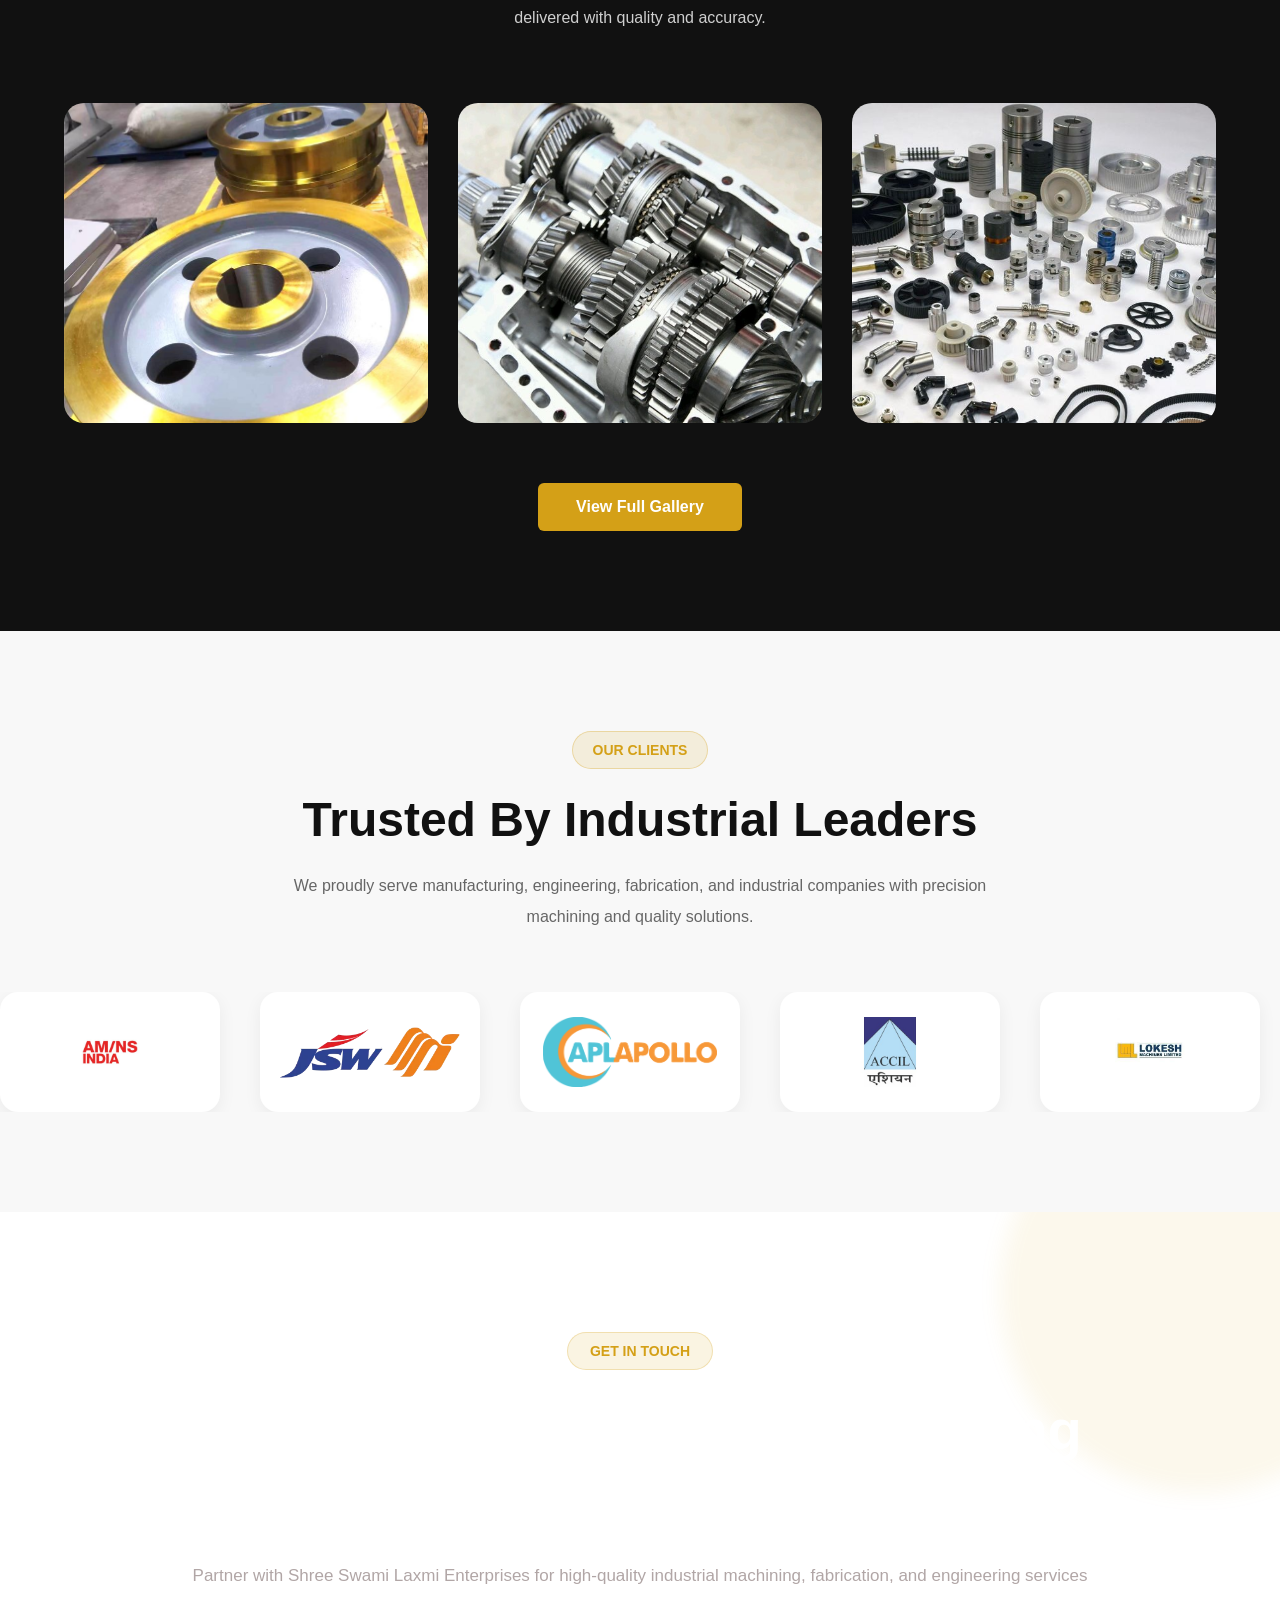
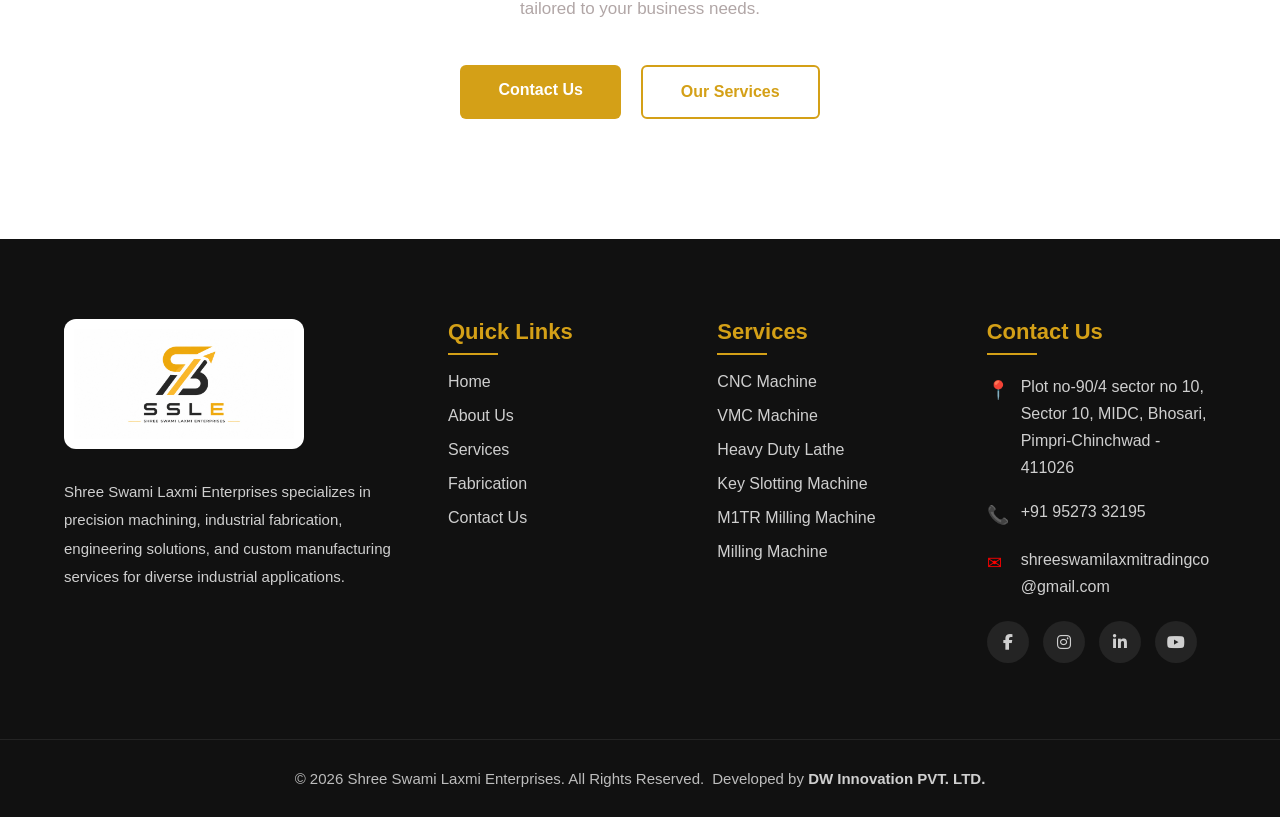
==== commit 057b1bfa: "Update project with latest changes" ====
--- a/index.html
+++ b/index.html
@@ -7,15 +7,34 @@
     <link rel="stylesheet" href="assets/css/style.css">
     <link rel="icon" href="assets/img/SSLE_company_logo.jpeg">
     <link rel="stylesheet" href="https://cdnjs.cloudflare.com/ajax/libs/font-awesome/6.5.1/css/all.min.css">
+    <link rel="stylesheet" href="https://unpkg.com/aos@2.3.4/dist/aos.css"/>
 </head>
 <body>
+    <!-- ================= LOADER ================= -->
+
+    <div class="site-loader" id="site-loader">
+
+        <div class="loader-content">
+
+            <div class="loader-logo">
+                <img src="/assets/img/SSLE_company_logo.jpeg" alt="SSLE Logo">
+            </div>
+
+            <div class="loader-spinner"></div>
+
+            <p>Loading Industrial Solutions...</p>
+
+        </div>
+
+    </div>
+
     <div id="header"></div>
 
     <section class="hero-section">
         <div class="hero-overlay"></div>
         <div class="container hero-container">
 
-            <div class="hero-content">
+            <div class="hero-content" data-aos="fade-right">
 
                 <span class="hero-subtitle">
                     Industrial Engineering & Fabrication Solutions
@@ -43,7 +62,7 @@
 
             </div>
 
-            <div class="hero-image">
+            <div class="hero-image" data-aos="fade-left">
                 <img src="/assets/img/home-hero-sec.jfif"
                     alt="Cnc turning machine">
             </div>
@@ -57,7 +76,7 @@
 
             <!-- LEFT CONTENT -->
 
-            <div class="about-content">
+            <div class="about-content" data-aos="fade-right">
 
                 <span class="section-tag">
                     ABOUT COMPANY
@@ -92,7 +111,7 @@
 
             <!-- RIGHT IMAGE + CARDS -->
 
-            <div class="about-right">
+            <div class="about-right" data-aos="fade-left">
 
                
                 <div class="about-features">
@@ -191,7 +210,7 @@
 
                 <!-- Service 1 -->
 
-                <div class="service-card">
+                <div class="service-card" data-aos="zoom-in">
 
                     <div class="service-image">
                         <img src="/assets/img/services/VMC-machine.jfif"
@@ -224,7 +243,7 @@
 
                 <!-- Service 2 -->
 
-                <div class="service-card">
+                <div class="service-card" data-aos="zoom-in">
 
                     <div class="service-image">
                         <img src="/assets/img/services/Heavy-duty-lathe.jfif"
@@ -255,7 +274,7 @@
 
                 <!-- Service 3 -->
 
-                <div class="service-card">
+                <div class="service-card" data-aos="zoom-in">
 
                     <div class="service-image">
                         <img src="/assets/img/services/Key-slotting-machine.jfif"
@@ -326,7 +345,7 @@
 
                 <!-- ITEM 1 -->
 
-                <div class="gallery-item">
+                <div class="gallery-item" data-aos="fade-up">
                     <img src="/assets/img/fabrication/crane-wheels.jfif"
                         alt="Crane Wheels">
 
@@ -337,7 +356,7 @@
 
                 <!-- ITEM 2 -->
 
-                <div class="gallery-item">
+                <div class="gallery-item" data-aos="fade-up">
                     <img src="/assets/img/fabrication/gear-box.jfif"
                         alt="Gear Box">
 
@@ -348,7 +367,7 @@
 
                 <!-- ITEM 3 -->
 
-                <div class="gallery-item">
+                <div class="gallery-item" data-aos="fade-up">
                     <img src="/assets/img/fabrication/fabrications.jfif"
                         alt="Fabrication Machine">
 
@@ -492,7 +511,7 @@
 
         <div class="container">
 
-            <div class="cta-content">
+            <div class="cta-content" data-aos="zoom-in">
 
                 <span class="cta-tag">
                     GET IN TOUCH
@@ -528,6 +547,39 @@
 
     <div id="footer"></div>
 
+    <script src="https://unpkg.com/aos@2.3.4/dist/aos.js"></script>
+
     <script src="assets/js/script.js"></script>
+
+    <script src="assets/js/loader.js"></script>
+
+    <!-- ================= FLOATING BUTTONS ================= -->
+
+    <!-- TOP SCROLLER -->
+
+    <button id="scrollTopBtn" class="scroll-top-btn">
+
+        <i class="fa-solid fa-arrow-up"></i>
+
+    </button>
+
+    <!-- WHATSAPP -->
+
+    <a href="https://wa.me/919527332195"
+        class="whatsapp-float"
+        target="_blank">
+
+        <i class="fa-brands fa-whatsapp"></i>
+
+    </a>
+
+    <!-- CALL BUTTON -->
+
+    <a href="tel:+91 95273 32195"
+        class="call-float">
+
+        <i class="fa-solid fa-phone"></i>
+
+    </a>
 </body>
 </html>
--- a/assets/css/style.css
+++ b/assets/css/style.css
@@ -5,6 +5,10 @@
     font-family: Arial, sans-serif;
 }
 
+html, body {
+    overflow-x: hidden;
+}
+
 body {
     background: #ffffff;
     color: #222;
@@ -18,12 +22,10 @@
 
 /* ================= HEADER ================= */
 
-/* ================= HEADER ================= */
-
 .main-header {
     width: 100%;
     background: #ffffff;
-    box-shadow: 0 2px 12px rgba(0,0,0,0.08);
+    box-shadow: 0 2px 10px rgba(0,0,0,0.08);
 
     position: fixed;
     top: 0;
@@ -32,8 +34,6 @@
     z-index: 9999;
 
     border-bottom: 5px solid rgb(224, 224, 59);
-
-    transition: 0.3s ease;
 }
 
 /* ================= NAVBAR ================= */
@@ -54,7 +54,7 @@
 }
 
 .logo-section img {
-    width: 150px;
+    width:180px;
     max-width: 100%;
     object-fit: contain;
     transition: 0.3s ease;
@@ -245,7 +245,7 @@
     overflow: hidden;
     display: flex;
     align-items: center;
-    padding: 80px 0;
+    padding: 150px 0;
 }
 
 .hero-overlay {
@@ -399,7 +399,7 @@
 
     .hero-section {
         min-height: auto;
-        padding: 60px 0;
+        padding: 140px 0 80px 0;
     }
 
     .hero-content h1 {
@@ -1642,4 +1642,309 @@
         width: 170px;
     }
 
+}
+
+/* ================= LOADER ================= */
+
+.site-loader {
+    position: fixed;
+    inset: 0;
+    background: #111;
+    z-index: 999999;
+
+    display: flex;
+    align-items: center;
+    justify-content: center;
+
+    transition: 0.5s ease;
+}
+
+.site-loader.hide-loader {
+    opacity: 0;
+    visibility: hidden;
+}
+
+.loader-content {
+    text-align: center;
+}
+
+.loader-logo img {
+    width: 250px;
+    margin-bottom: 30px;
+    animation: pulseLogo 2s infinite;
+    border-radius: 10px;
+}
+
+.loader-spinner {
+    width: 65px;
+    height: 65px;
+
+    margin: auto;
+
+    border: 5px solid rgba(255,255,255,0.15);
+    border-top: 5px solid #d4a017;
+
+    border-radius: 50%;
+
+    animation: spinLoader 1s linear infinite;
+}
+
+.loader-content p {
+    color: #fff;
+    margin-top: 25px;
+    font-size: 16px;
+    letter-spacing: 1px;
+}
+
+/* SPINNER */
+
+@keyframes spinLoader {
+
+    100% {
+        transform: rotate(360deg);
+    }
+
+}
+
+/* LOGO ANIMATION */
+
+@keyframes pulseLogo {
+
+    0% {
+        transform: scale(1);
+    }
+
+    50% {
+        transform: scale(1.06);
+    }
+
+    100% {
+        transform: scale(1);
+    }
+
+}
+
+/* ================= SMOOTH ANIMATION ================= */
+
+.service-card,
+.gallery-item,
+.feature-card,
+.logo-item,
+.hero-content,
+.hero-image,
+.about-content,
+.about-right,
+.cta-content {
+    transition: all 0.4s ease;
+}
+
+/* ================= FLOAT EFFECT ================= */
+
+.feature-card:hover,
+.service-card:hover,
+.gallery-item:hover,
+.logo-item:hover {
+    transform: translateY(-10px);
+}
+
+/* ================= BUTTON GLOW ================= */
+
+.primary-btn,
+.about-btn,
+.gallery-btn,
+.view-services-btn {
+    position: relative;
+    overflow: hidden;
+}
+
+.primary-btn::before,
+.about-btn::before,
+.gallery-btn::before,
+.view-services-btn::before {
+    content: '';
+
+    position: absolute;
+    top: 0;
+    left: -100%;
+
+    width: 100%;
+    height: 100%;
+
+    background: rgba(255,255,255,0.2);
+
+    transition: 0.5s ease;
+}
+
+.primary-btn:hover::before,
+.about-btn:hover::before,
+.gallery-btn:hover::before,
+.view-services-btn:hover::before {
+    left: 100%;
+}
+
+/* ================= IMAGE HOVER EFFECT ================= */
+
+.hero-image img,
+.gallery-item img,
+.service-image img {
+    transition: transform 0.6s ease;
+}
+
+.hero-image:hover img,
+.gallery-item:hover img,
+.service-card:hover img {
+    transform: scale(1.05);
+}
+
+/* ================= SCROLLBAR ================= */
+
+::-webkit-scrollbar {
+    width: 10px;
+}
+
+::-webkit-scrollbar-track {
+    background: #111;
+}
+
+::-webkit-scrollbar-thumb {
+    background: #d4a017;
+    border-radius: 20px;
+}
+
+/* ================= FLOATING BUTTONS ================= */
+
+.scroll-top-btn,
+.whatsapp-float,
+.call-float {
+
+    position: fixed;
+
+    right: 20px;
+
+    width: 56px;
+    height: 56px;
+
+    border-radius: 50%;
+
+    display: flex;
+    align-items: center;
+    justify-content: center;
+
+    text-decoration: none;
+
+    z-index: 99999;
+
+    transition: 0.35s ease;
+
+    box-shadow: 0 10px 25px rgba(0,0,0,0.18);
+}
+
+/* ================= TOP SCROLLER ================= */
+
+.scroll-top-btn {
+
+    bottom: 160px;
+
+    border: none;
+    outline: none;
+
+    background: #111;
+    color: #fff;
+
+    font-size: 20px;
+
+    cursor: pointer;
+
+    opacity: 0;
+    visibility: hidden;
+
+    transform: translateY(20px);
+}
+
+.scroll-top-btn.show-scroll {
+
+    opacity: 1;
+    visibility: visible;
+
+    transform: translateY(0);
+}
+
+.scroll-top-btn:hover {
+
+    background: #d4a017;
+
+    transform: translateY(-5px);
+}
+
+/* ================= WHATSAPP ================= */
+
+.whatsapp-float {
+
+    bottom: 90px;
+
+    background: #25D366;
+    color: #fff;
+
+    font-size: 30px;
+}
+
+.whatsapp-float:hover {
+
+    transform: translateY(-5px) scale(1.08);
+}
+
+/* ================= CALL BUTTON ================= */
+
+.call-float {
+
+    bottom: 20px;
+
+    background: #d4a017;
+    color: #fff;
+
+    font-size: 22px;
+}
+
+.call-float:hover {
+
+    background: #111;
+
+    transform: translateY(-5px) scale(1.08);
+}
+
+/* ================= MOBILE ================= */
+
+@media(max-width:480px){
+
+    .scroll-top-btn,
+    .whatsapp-float,
+    .call-float {
+
+        width: 48px;
+        height: 48px;
+
+        right: 10px;
+        overflow-x: hidden;
+    }
+
+    .scroll-top-btn {
+
+        bottom: 135px;
+        font-size: 16px;
+    }
+
+    .whatsapp-float {
+
+        bottom: 75px;
+
+        font-size: 24px;
+    }
+
+    .call-float {
+
+        bottom: 15px;
+
+        font-size: 18px;
+    }
+
 }
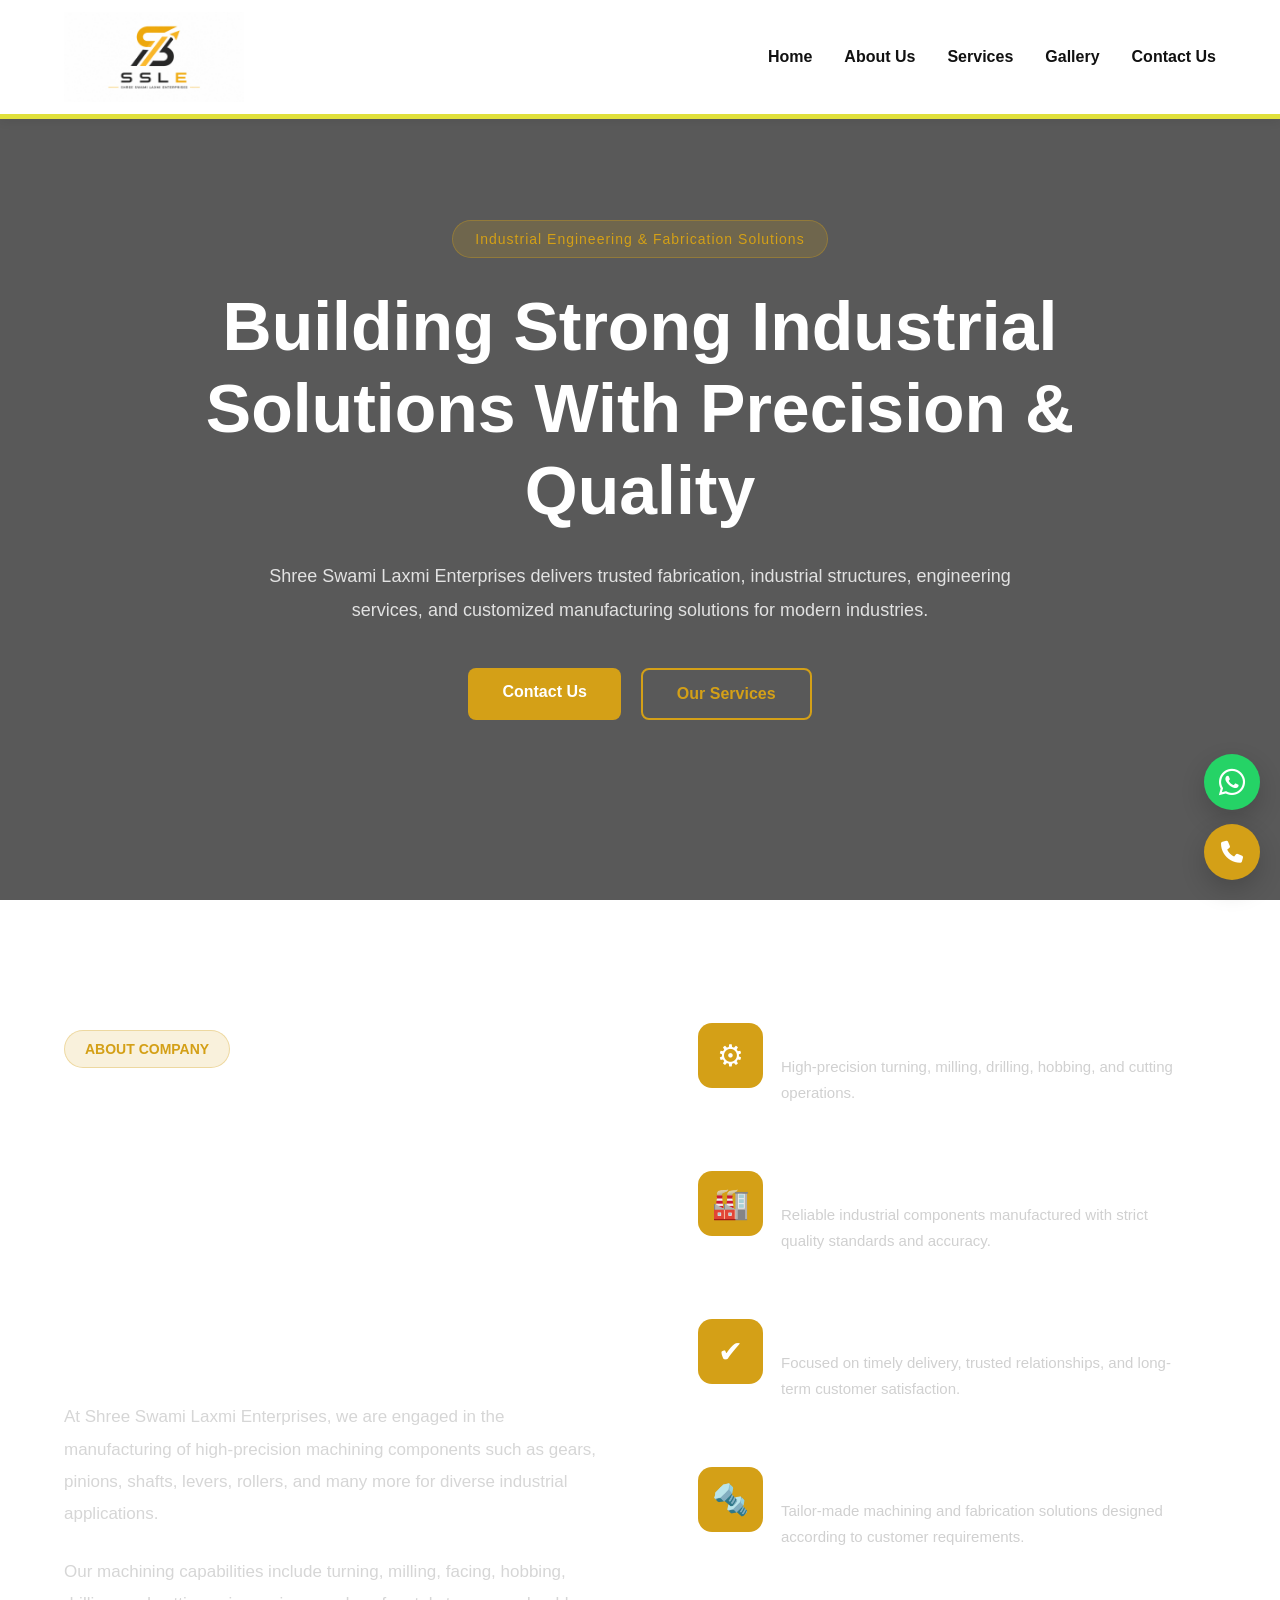
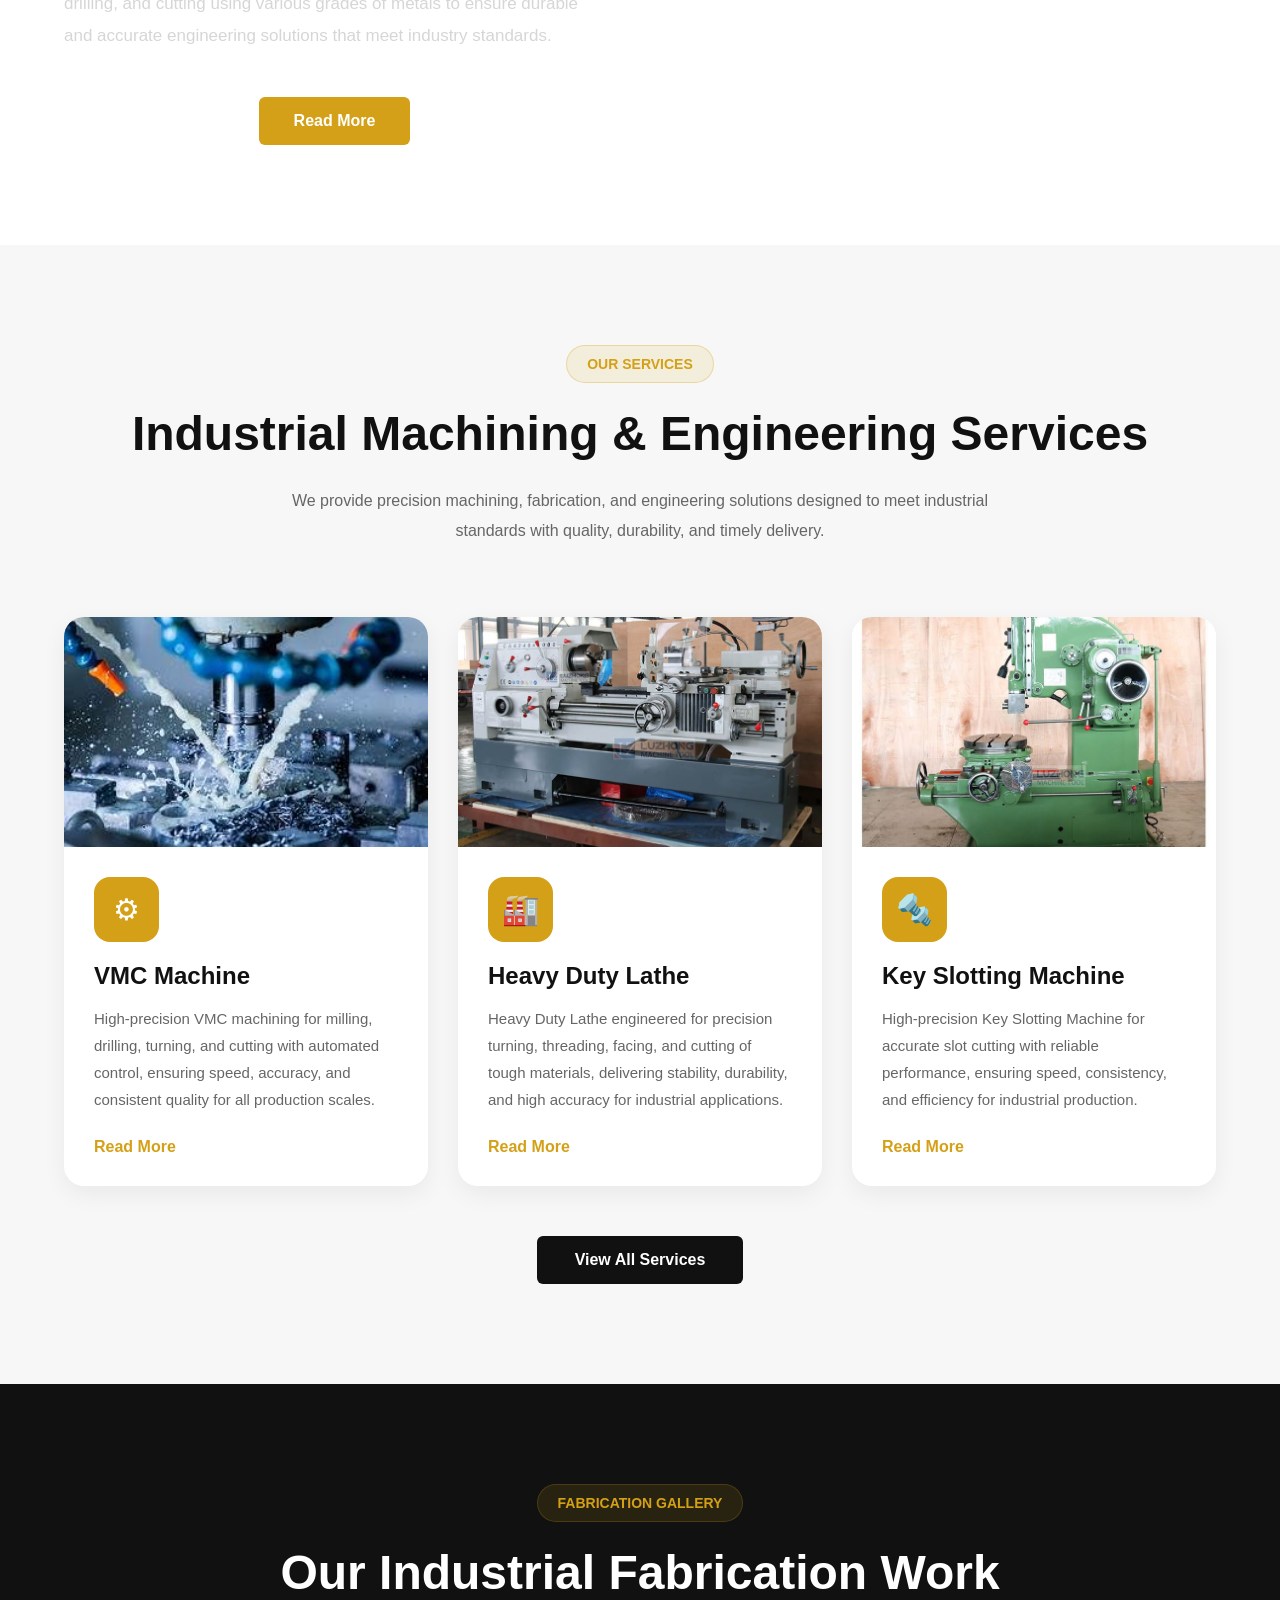
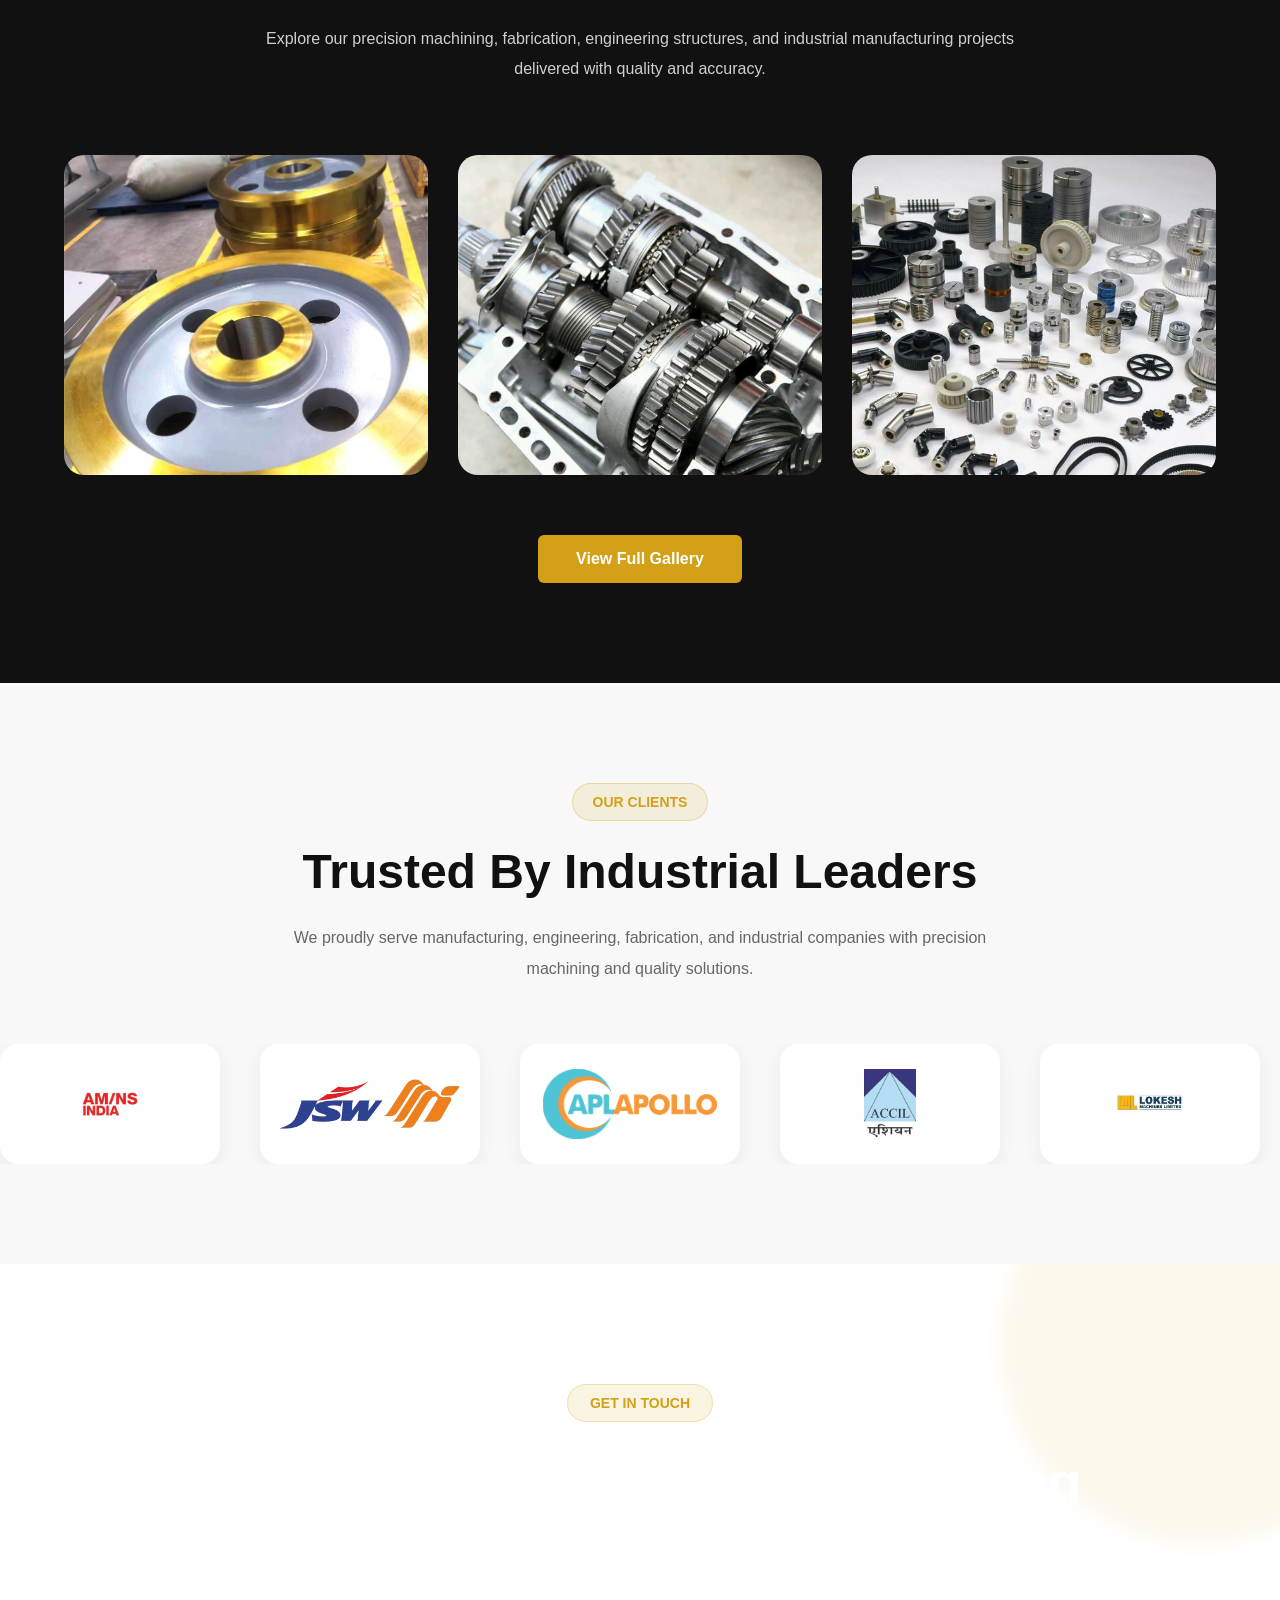
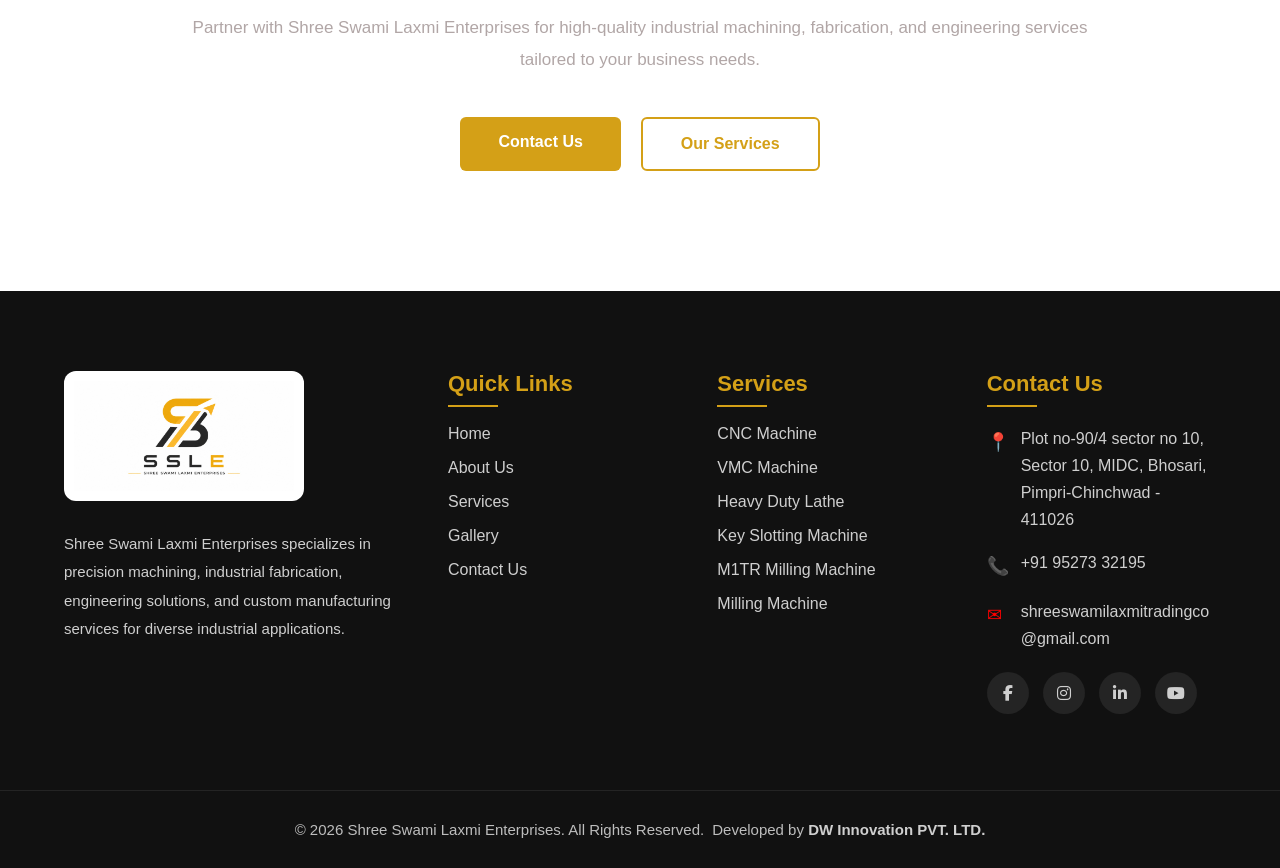
==== commit d5767581: "Update project with latest changes" ====
--- a/index.html
+++ b/index.html
@@ -30,11 +30,23 @@
 
     <div id="header"></div>
 
+    <!-- ========== Hero Section ============ -->
+
     <section class="hero-section">
+
+        <!-- BACKGROUND VIDEO -->
+
+        <video autoplay muted loop playsinline class="hero-video">
+            <source src="/assets/img/hero-bg-video.mp4" type="video/mp4">
+        </video>
+
+        <!-- DARK OVERLAY -->
+
         <div class="hero-overlay"></div>
+
         <div class="container hero-container">
 
-            <div class="hero-content" data-aos="fade-right">
+            <div class="hero-content" data-aos="zoom-in">
 
                 <span class="hero-subtitle">
                     Industrial Engineering & Fabrication Solutions
@@ -51,6 +63,7 @@
                 </p>
 
                 <div class="hero-buttons">
+
                     <a href="/contact.html" class="primary-btn">
                         Contact Us
                     </a>
@@ -58,16 +71,13 @@
                     <a href="services.html" class="secondary-btn">
                         Our Services
                     </a>
-                </div>
-
-            </div>
-
-            <div class="hero-image" data-aos="fade-left">
-                <img src="/assets/img/home-hero-sec.jfif"
-                    alt="Cnc turning machine">
-            </div>
-
-        </div>
+
+                </div>
+
+            </div>
+
+        </div>
+
     </section>
 
     <section class="about-section">
@@ -206,11 +216,11 @@
 
             </div>
 
-            <div class="services-grid">
+            <div class="services-grid"  data-aos="zoom-in">
 
                 <!-- Service 1 -->
 
-                <div class="service-card" data-aos="zoom-in">
+                <div class="service-card">
 
                     <div class="service-image">
                         <img src="/assets/img/services/VMC-machine.jfif"
@@ -243,7 +253,7 @@
 
                 <!-- Service 2 -->
 
-                <div class="service-card" data-aos="zoom-in">
+                <div class="service-card">
 
                     <div class="service-image">
                         <img src="/assets/img/services/Heavy-duty-lathe.jfif"
@@ -274,7 +284,7 @@
 
                 <!-- Service 3 -->
 
-                <div class="service-card" data-aos="zoom-in">
+                <div class="service-card">
 
                     <div class="service-image">
                         <img src="/assets/img/services/Key-slotting-machine.jfif"
@@ -341,11 +351,11 @@
 
             <!-- GALLERY GRID -->
 
-            <div class="gallery-grid">
+            <div class="gallery-grid"  data-aos="fade-up">
 
                 <!-- ITEM 1 -->
 
-                <div class="gallery-item" data-aos="fade-up">
+                <div class="gallery-item">
                     <img src="/assets/img/fabrication/crane-wheels.jfif"
                         alt="Crane Wheels">
 
@@ -356,7 +366,7 @@
 
                 <!-- ITEM 2 -->
 
-                <div class="gallery-item" data-aos="fade-up">
+                <div class="gallery-item">
                     <img src="/assets/img/fabrication/gear-box.jfif"
                         alt="Gear Box">
 
@@ -367,7 +377,7 @@
 
                 <!-- ITEM 3 -->
 
-                <div class="gallery-item" data-aos="fade-up">
+                <div class="gallery-item">
                     <img src="/assets/img/fabrication/fabrications.jfif"
                         alt="Fabrication Machine">
 
--- a/assets/css/style.css
+++ b/assets/css/style.css
@@ -240,80 +240,135 @@
 .hero-section {
     position: relative;
     width: 100%;
-    min-height: 90vh;
-    background: linear-gradient(to right, #111111, #1c1c1c);
+    min-height: 100vh;
+
+    display: flex;
+    align-items: center;
+    justify-content: center;
+
     overflow: hidden;
-    display: flex;
-    align-items: center;
-    padding: 150px 0;
-}
+
+    padding: 140px 0 100px;
+}
+
+/* ================= VIDEO ================= */
+
+.hero-video {
+    position: absolute;
+
+    top: 0;
+    left: 0;
+
+    width: 100%;
+    height: 100%;
+
+    object-fit: cover;
+
+    z-index: 1;
+}
+
+/* ================= OVERLAY ================= */
 
 .hero-overlay {
     position: absolute;
-    width: 500px;
-    height: 500px;
-    background: rgba(212, 160, 23, 0.08);
-    border-radius: 50%;
-    top: -150px;
-    right: -150px;
-    filter: blur(10px);
-}
+    inset: 0;
+
+    background: rgba(0,0,0,0.65);
+
+    z-index: 2;
+}
+
+/* ================= CONTENT ================= */
 
 .hero-container {
-    display: flex;
+    position: relative;
+    z-index: 3;
+
+    display: flex;
+    justify-content: center;
     align-items: center;
-    justify-content: space-between;
-    gap: 60px;
-    position: relative;
-    z-index: 2;
 }
 
 .hero-content {
-    flex: 1;
-    color: #fff;
-}
+    max-width: 950px;
+
+    text-align: center;
+
+    color: #fff;
+}
+
+/* SUBTITLE */
 
 .hero-subtitle {
     display: inline-block;
-    background: rgba(212, 160, 23, 0.15);
+
+    background: rgba(212,160,23,0.18);
+
     color: #d4a017;
-    padding: 10px 18px;
+
+    padding: 10px 22px;
+
     border-radius: 30px;
+
     font-size: 14px;
     letter-spacing: 1px;
-    margin-bottom: 25px;
-    border: 1px solid rgba(212, 160, 23, 0.3);
-}
+
+    margin-bottom: 28px;
+
+    border: 1px solid rgba(212,160,23,0.35);
+}
+
+/* TITLE */
 
 .hero-content h1 {
-    font-size: 58px;
+    font-size: 68px;
     line-height: 1.2;
-    margin-bottom: 25px;
+
+    margin-bottom: 28px;
+
     font-weight: 700;
 }
 
+/* DESCRIPTION */
+
 .hero-content p {
-    font-size: 17px;
+    font-size: 18px;
+
     line-height: 1.9;
-    color: #d0d0d0;
-    margin-bottom: 35px;
-    max-width: 650px;
-}
+
+    color: #e2e2e2;
+
+    margin: 0 auto 40px;
+
+    max-width: 780px;
+}
+
+/* BUTTONS */
 
 .hero-buttons {
     display: flex;
+
+    justify-content: center;
+
     gap: 20px;
+
     flex-wrap: wrap;
 }
 
 .primary-btn,
 .secondary-btn {
-    padding: 14px 32px;
+    padding: 15px 34px;
+
     text-decoration: none;
-    border-radius: 6px;
+
+    border-radius: 8px;
+
     font-weight: 600;
+
     transition: 0.3s ease;
 }
+
+/* PRIMARY */
 
 .primary-btn {
     background: #d4a017;
@@ -325,9 +380,12 @@
     color: #111;
 }
 
+/* SECONDARY */
+
 .secondary-btn {
     border: 2px solid #d4a017;
     color: #d4a017;
+    background: transparent;
 }
 
 .secondary-btn:hover {
@@ -335,62 +393,12 @@
     color: #fff;
 }
 
-.hero-image {
-    flex: 1;
-    position: relative;
-}
-
-.hero-image img {
-    width: 100%;
-    border-radius: 20px;
-    box-shadow: 0 15px 40px rgba(0,0,0,0.4);
-    animation: floatImage 4s ease-in-out infinite;
-}
-
-/* Floating Animation */
-
-@keyframes floatImage {
-    0% {
-        transform: translateY(0px);
-    }
-
-    50% {
-        transform: translateY(-12px);
-    }
-
-    100% {
-        transform: translateY(0px);
-    }
-}
-
 /* ================= RESPONSIVE ================= */
 
-@media(max-width: 1100px) {
+@media(max-width: 992px) {
 
     .hero-content h1 {
-        font-size: 48px;
-    }
-
-}
-
-@media(max-width: 992px) {
-
-    .hero-container {
-        flex-direction: column;
-        text-align: center;
-    }
-
-    .hero-content p {
-        margin: auto;
-        margin-bottom: 35px;
-    }
-
-    .hero-buttons {
-        justify-content: center;
-    }
-
-    .hero-image {
-        margin-top: 40px;
+        font-size: 52px;
     }
 
 }
@@ -398,35 +406,49 @@
 @media(max-width: 768px) {
 
     .hero-section {
-        min-height: auto;
-        padding: 140px 0 80px 0;
+        min-height: 90vh;
+        padding: 130px 0 80px;
     }
 
     .hero-content h1 {
-        font-size: 36px;
+        font-size: 40px;
     }
 
     .hero-content p {
         font-size: 15px;
+    }
+
+}
+
+@media(max-width: 480px) {
+
+    .hero-section {
+        min-height: 85vh;
+    }
+
+    .hero-content h1 {
+        font-size: 30px;
+        line-height: 1.35;
+    }
+
+    .hero-subtitle {
+        font-size: 12px;
+        padding: 8px 16px;
+    }
+
+    .hero-content p {
+        font-size: 14px;
+        line-height: 1.7;
+    }
+
+    .hero-buttons {
+        flex-direction: column;
     }
 
     .primary-btn,
     .secondary-btn {
         width: 100%;
         text-align: center;
-    }
-
-}
-
-@media(max-width: 480px) {
-
-    .hero-content h1 {
-        font-size: 30px;
-        line-height: 1.3;
-    }
-
-    .hero-subtitle {
-        font-size: 12px;
     }
 
 }
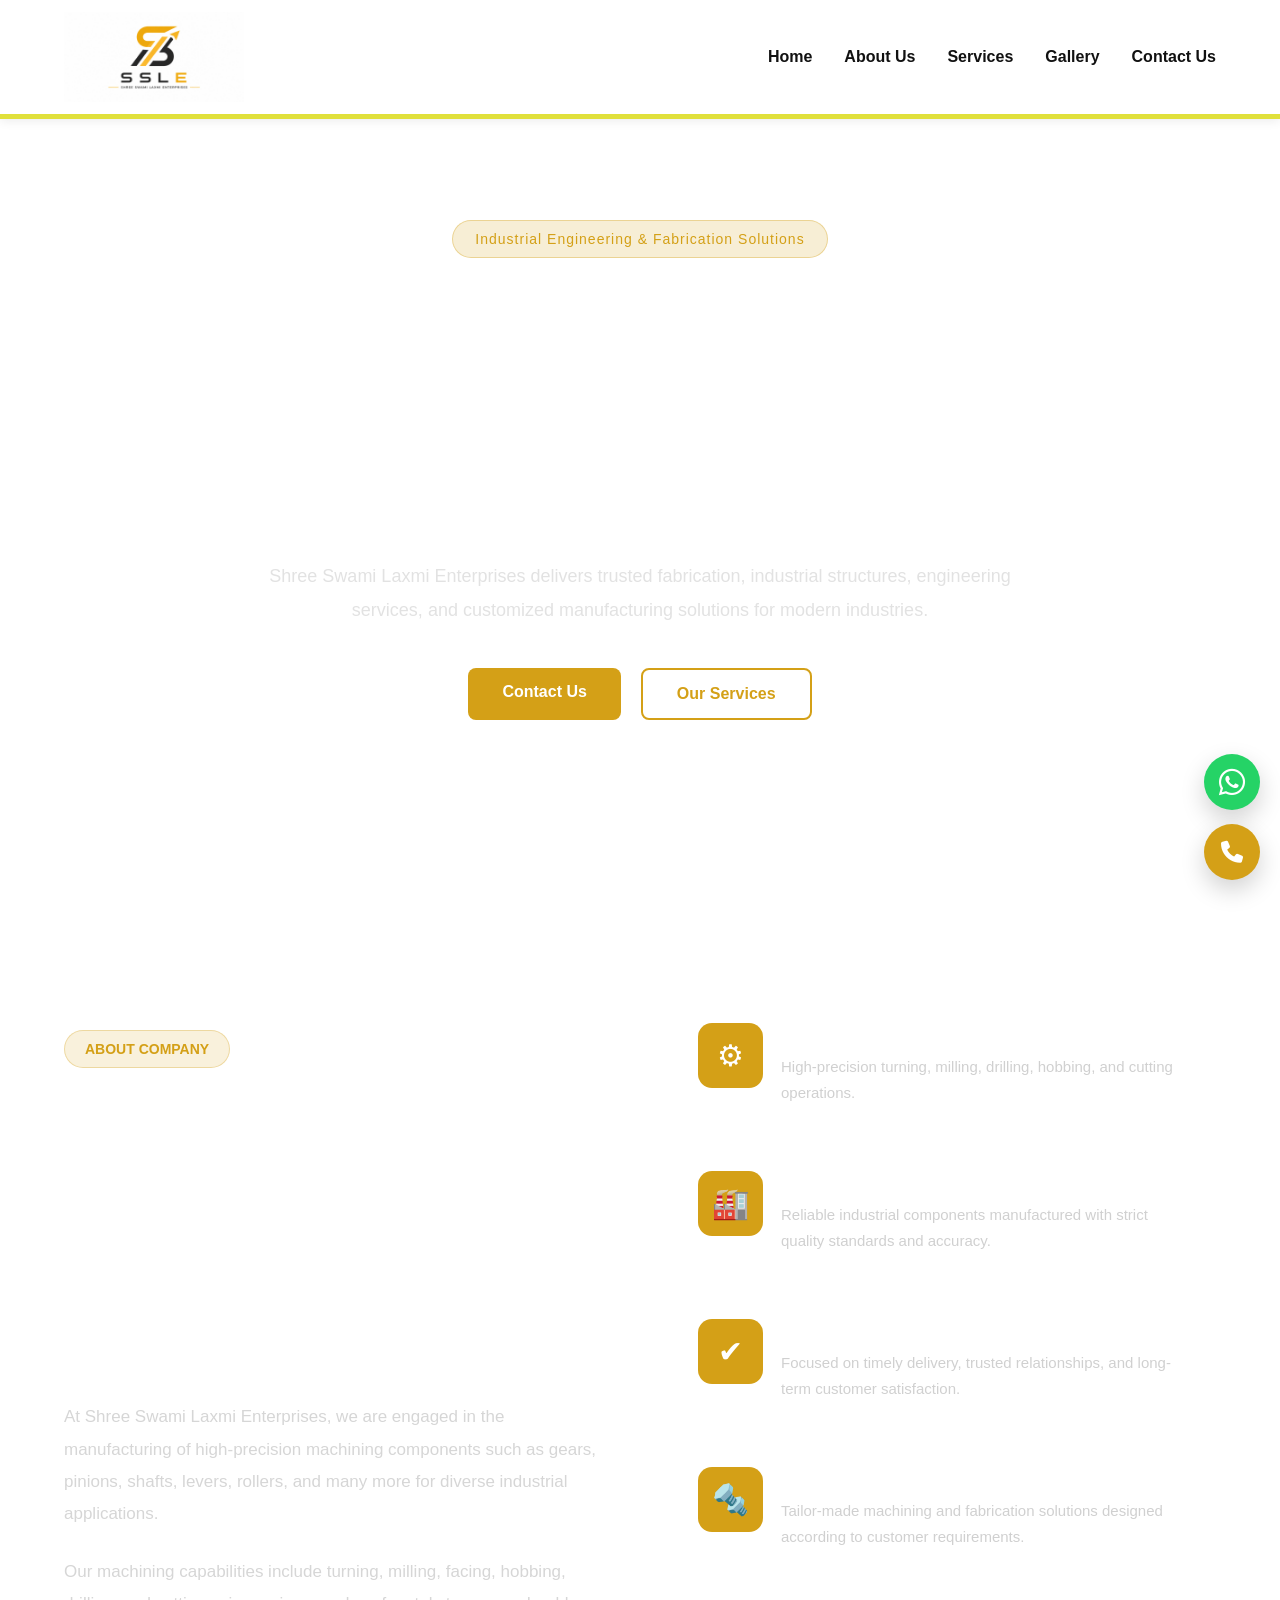
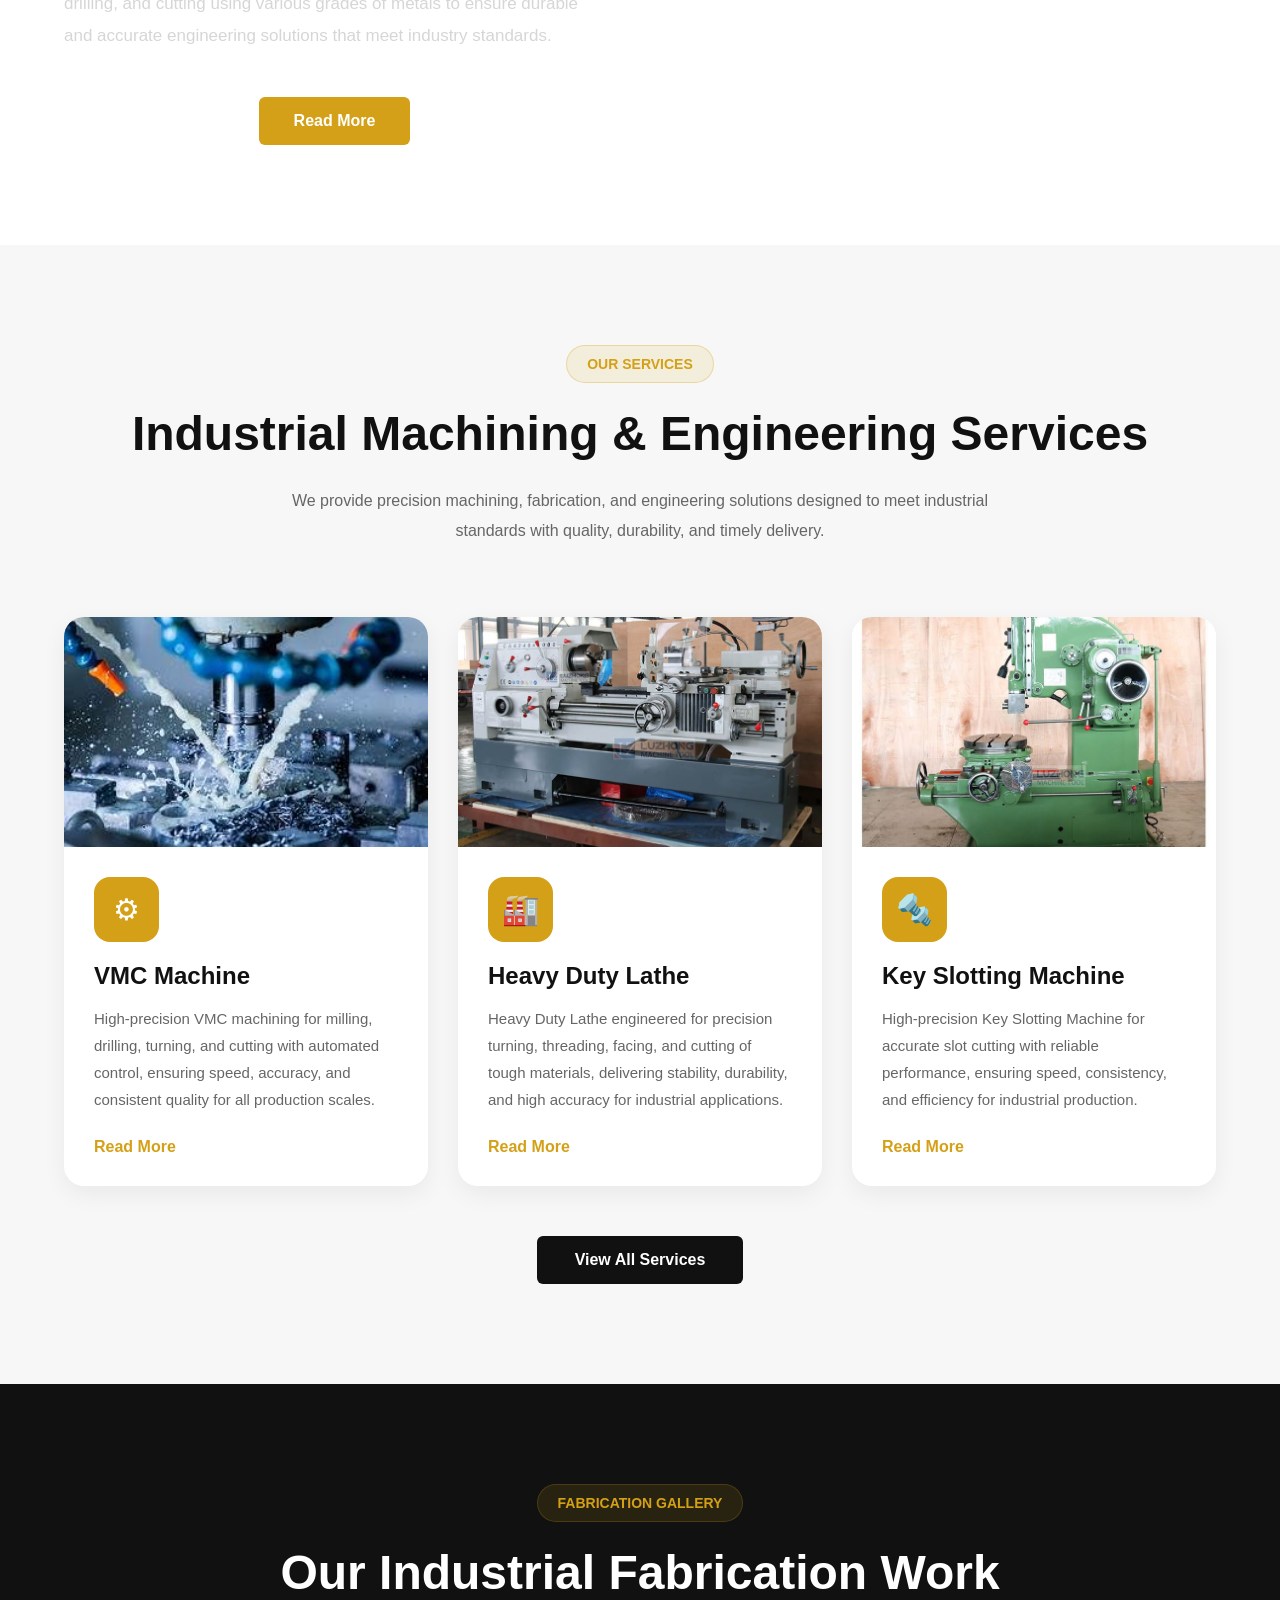
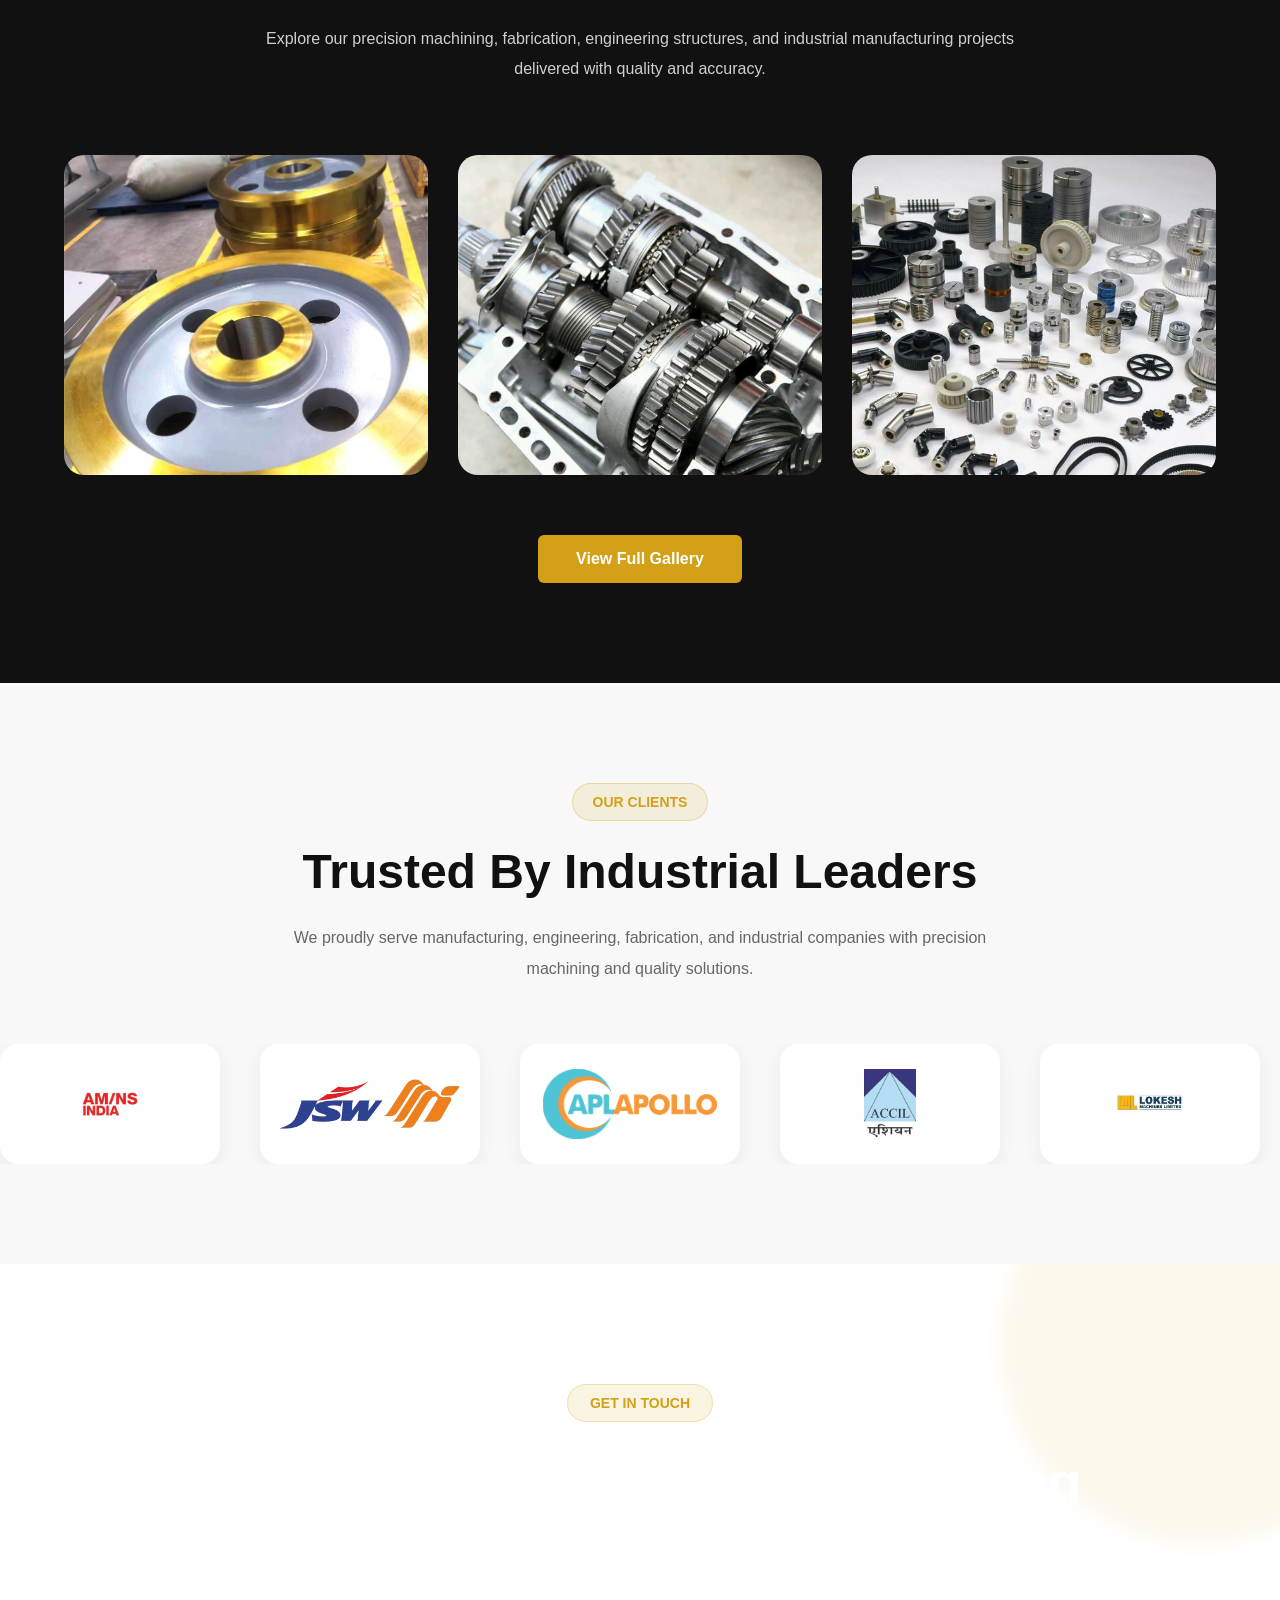
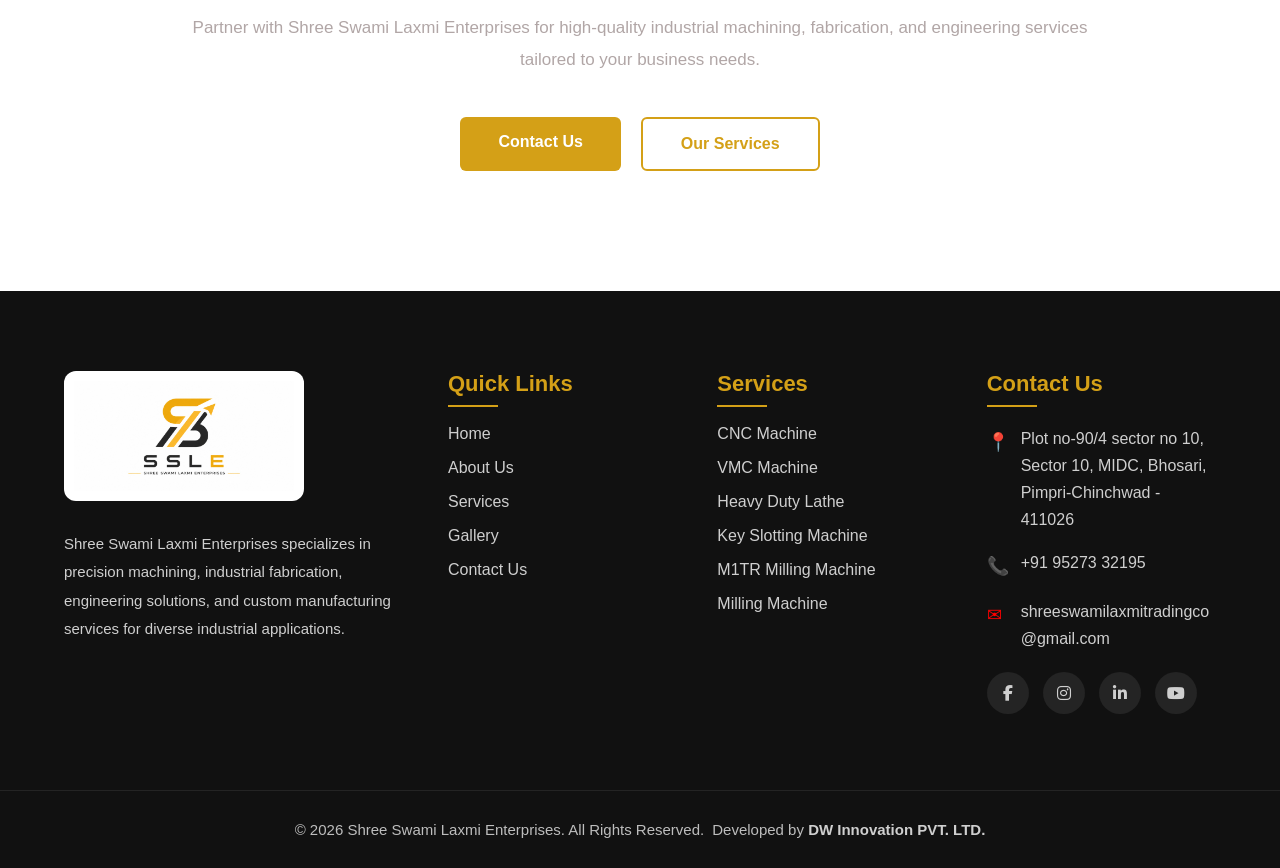
==== commit b1a401bd: "Update project with latest changes" ====
--- a/index.html
+++ b/index.html
@@ -42,7 +42,7 @@
 
         <!-- DARK OVERLAY -->
 
-        <div class="hero-overlay"></div>
+        <!-- <div class="hero-overlay"></div> -->
 
         <div class="container hero-container">
 
--- a/assets/css/style.css
+++ b/assets/css/style.css
@@ -273,7 +273,7 @@
     position: absolute;
     inset: 0;
 
-    background: rgba(0,0,0,0.65);
+    background: rgba(59, 59, 59, 0.65);
 
     z-index: 2;
 }
